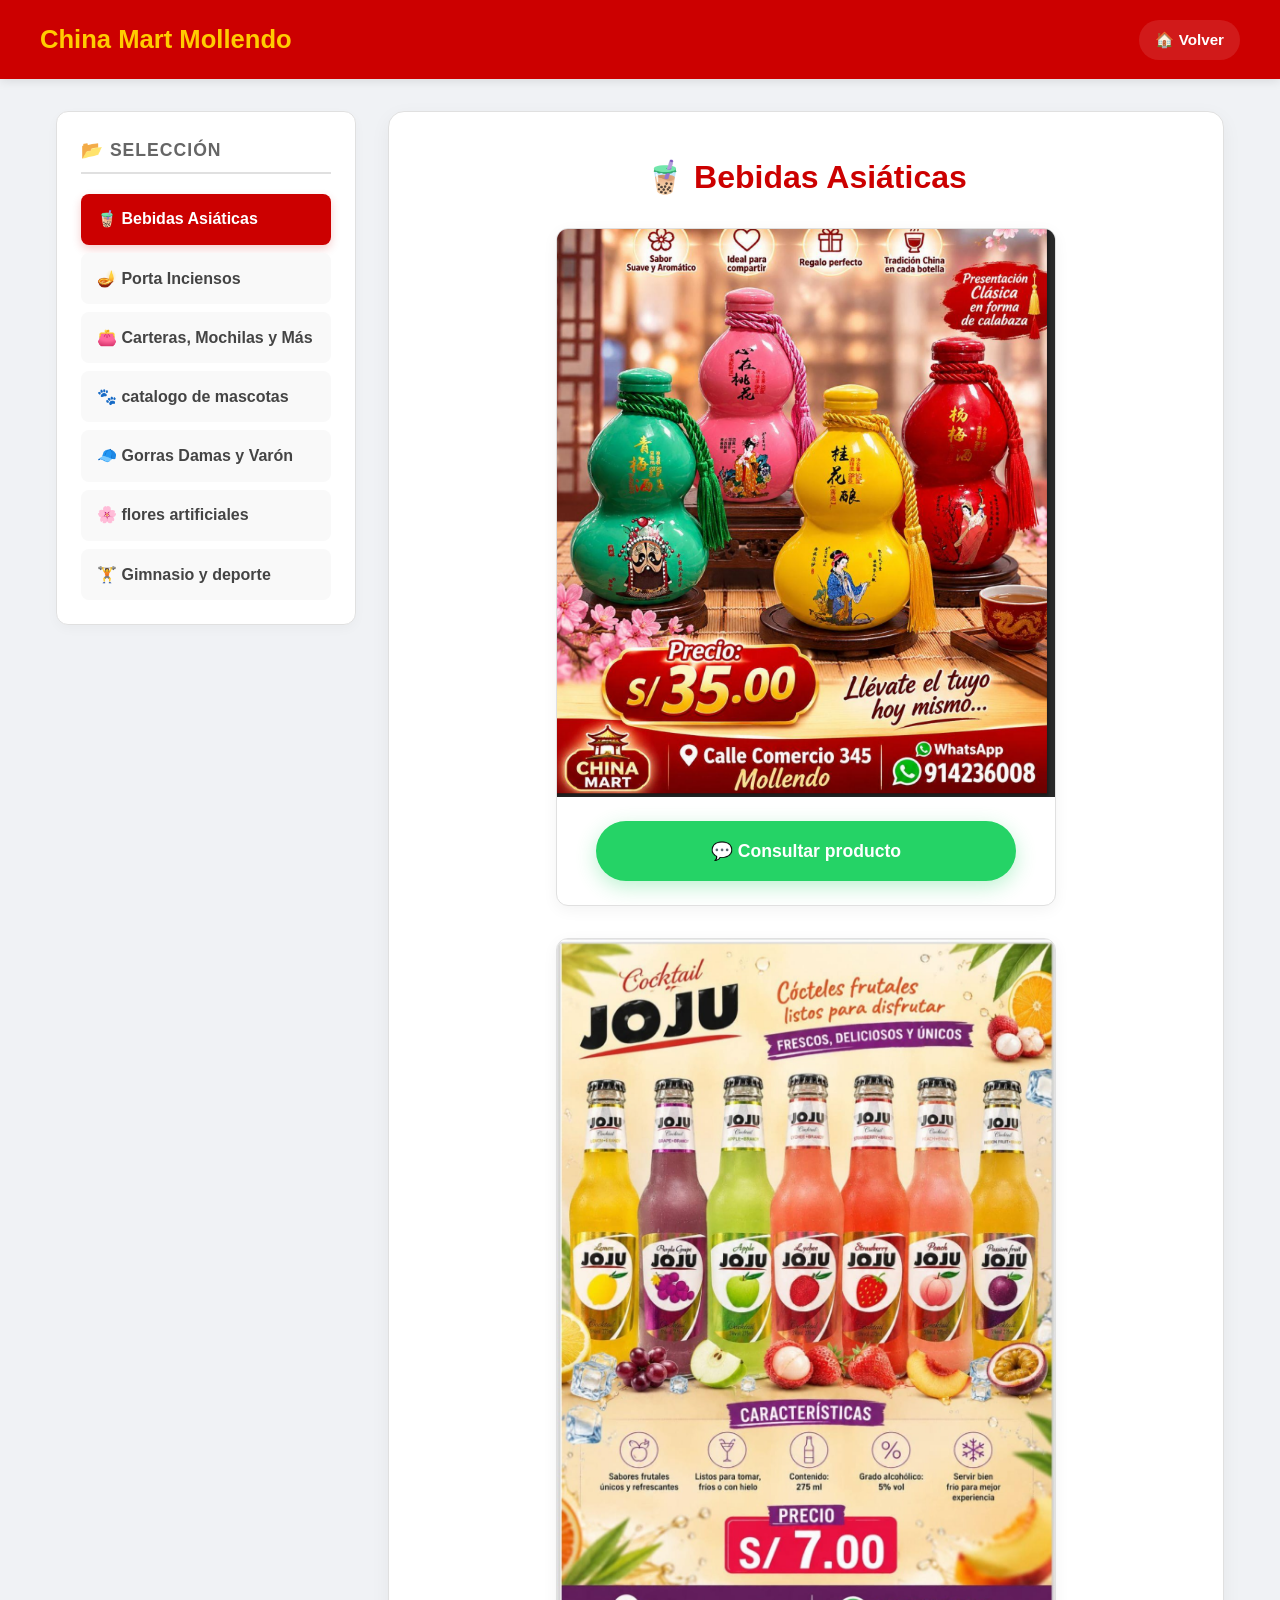
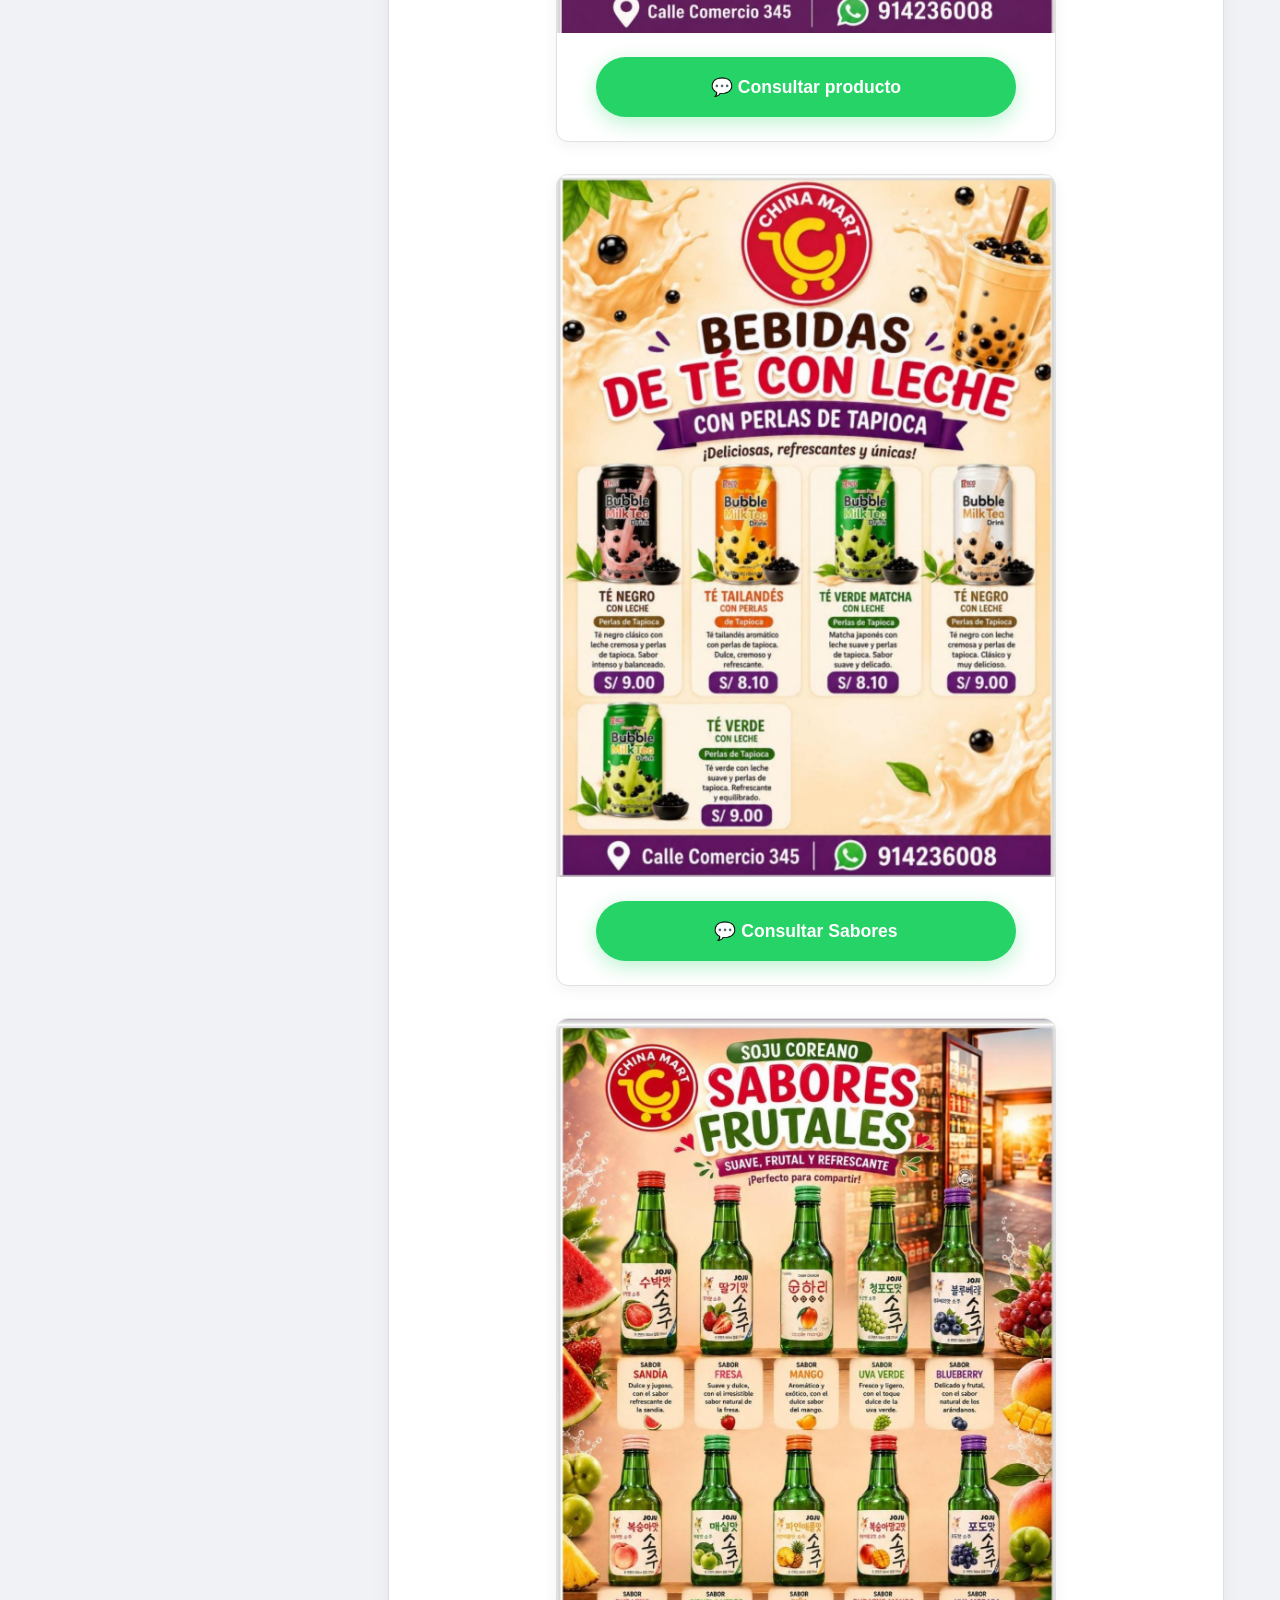
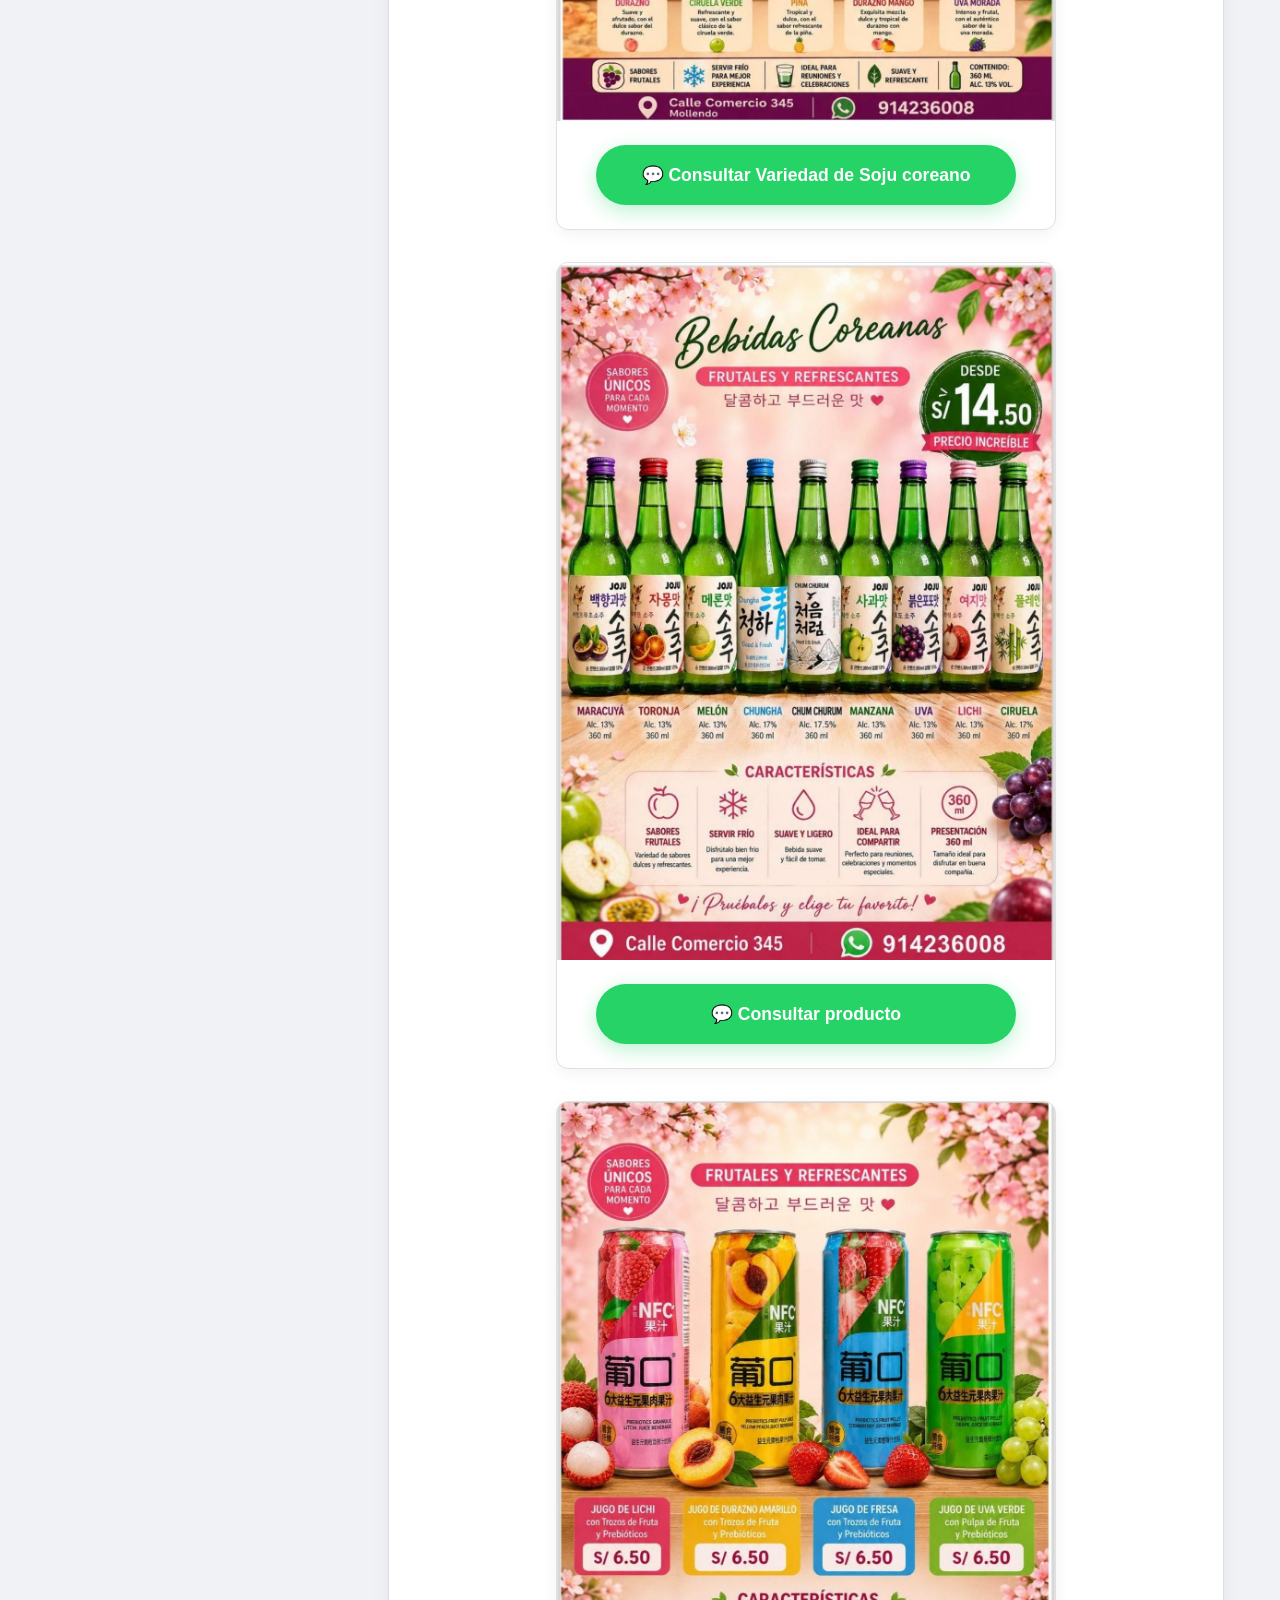
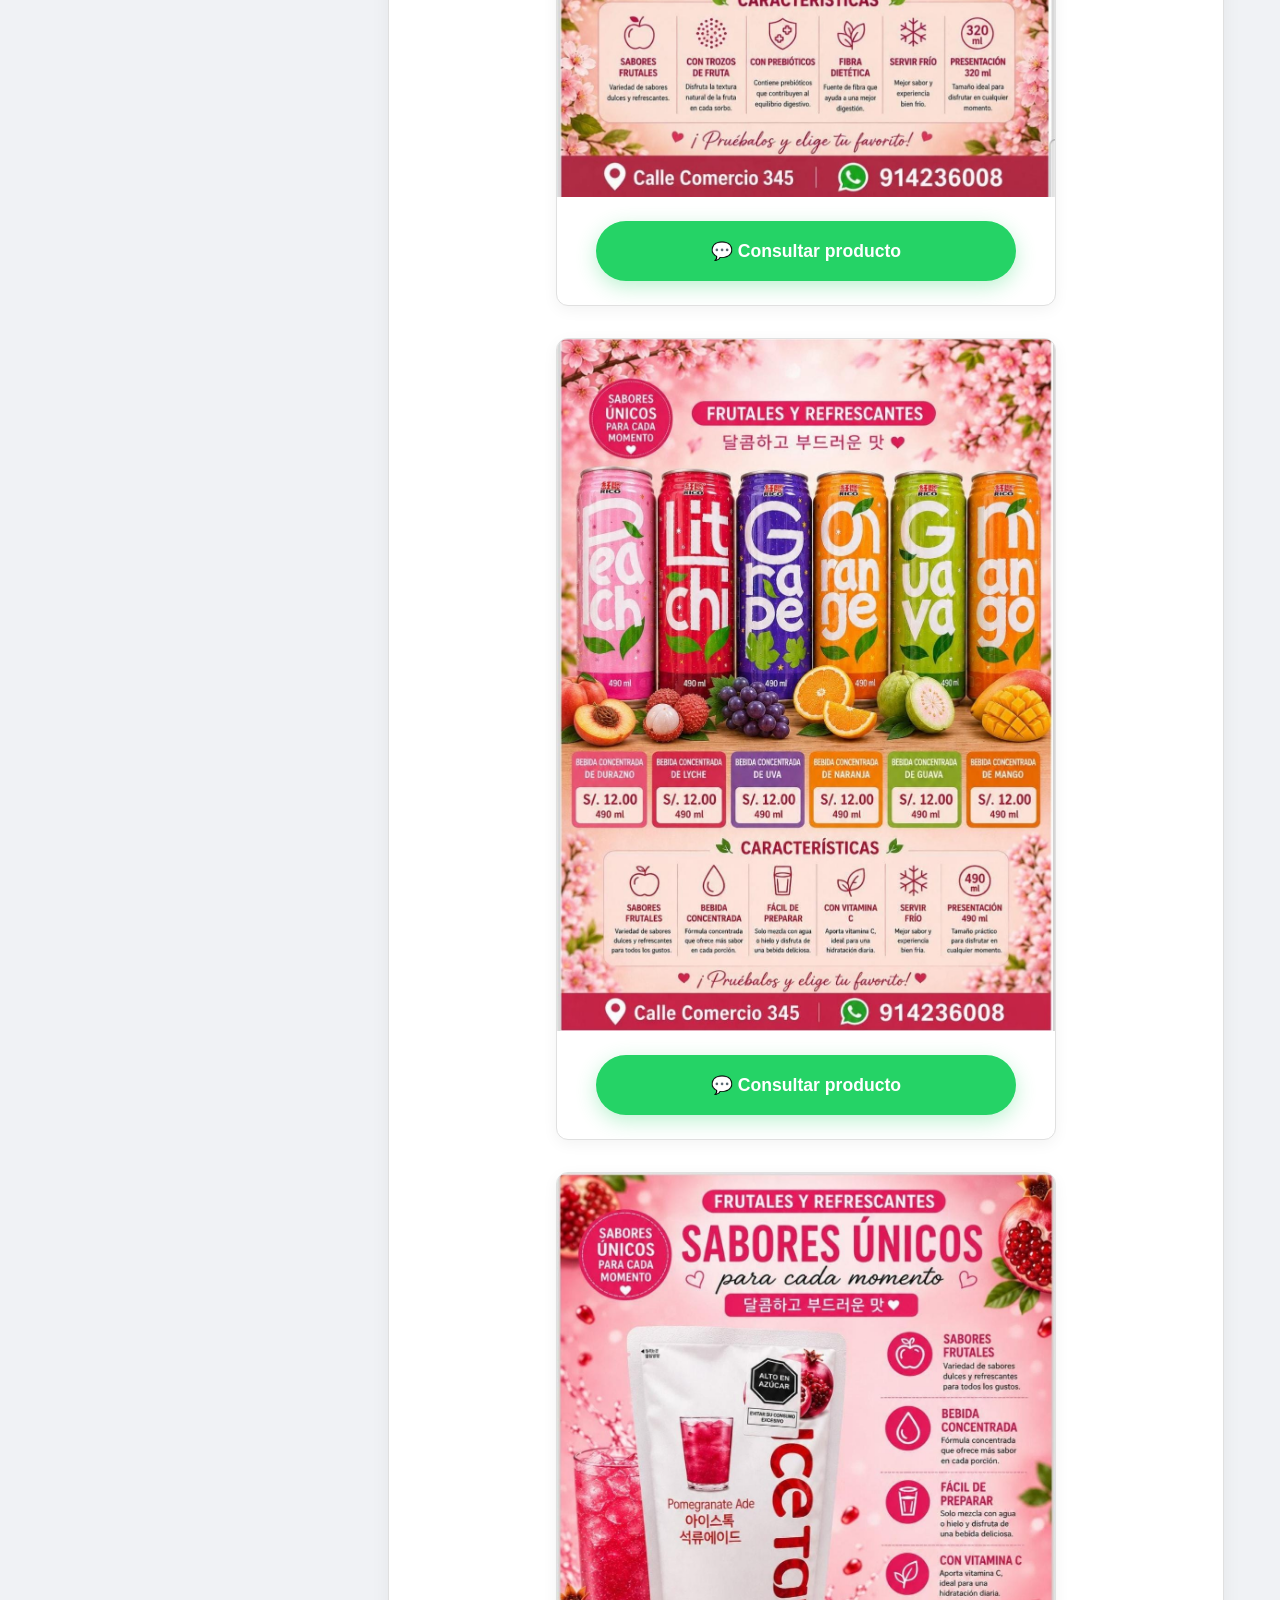
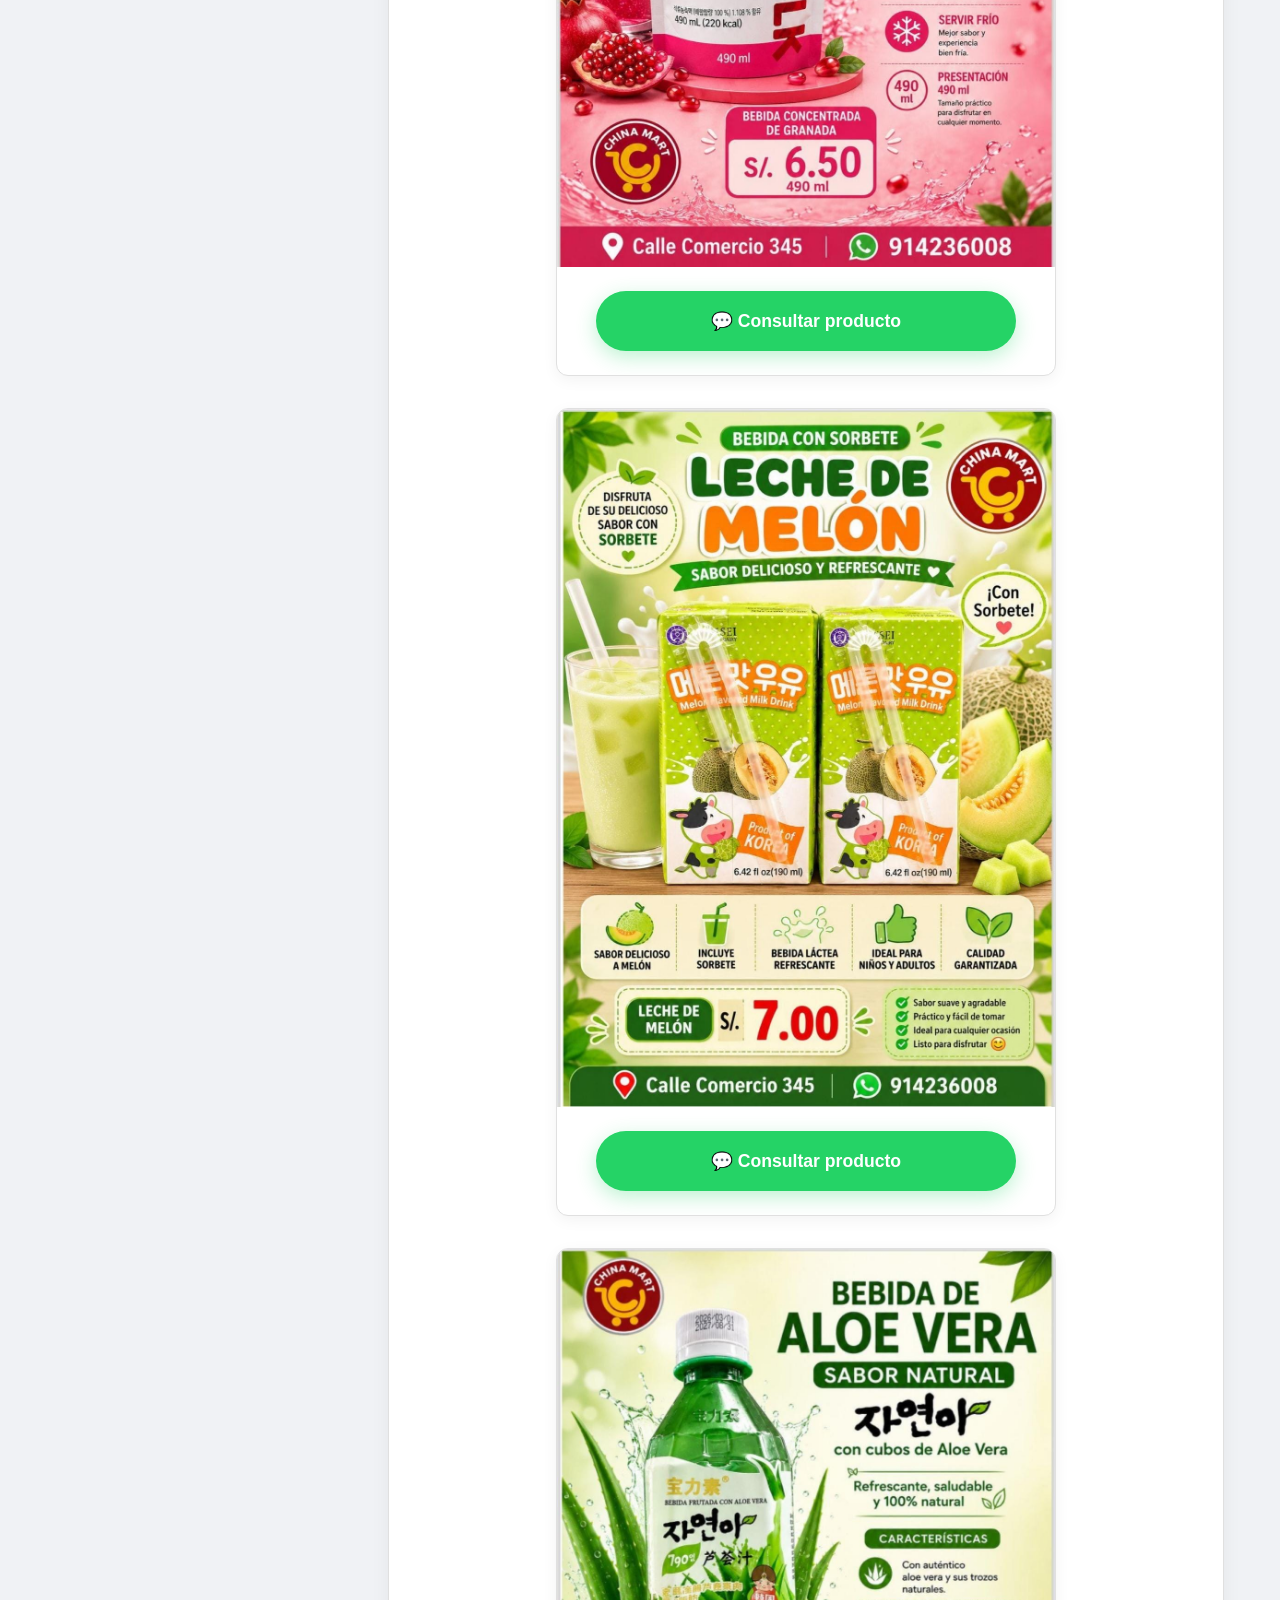
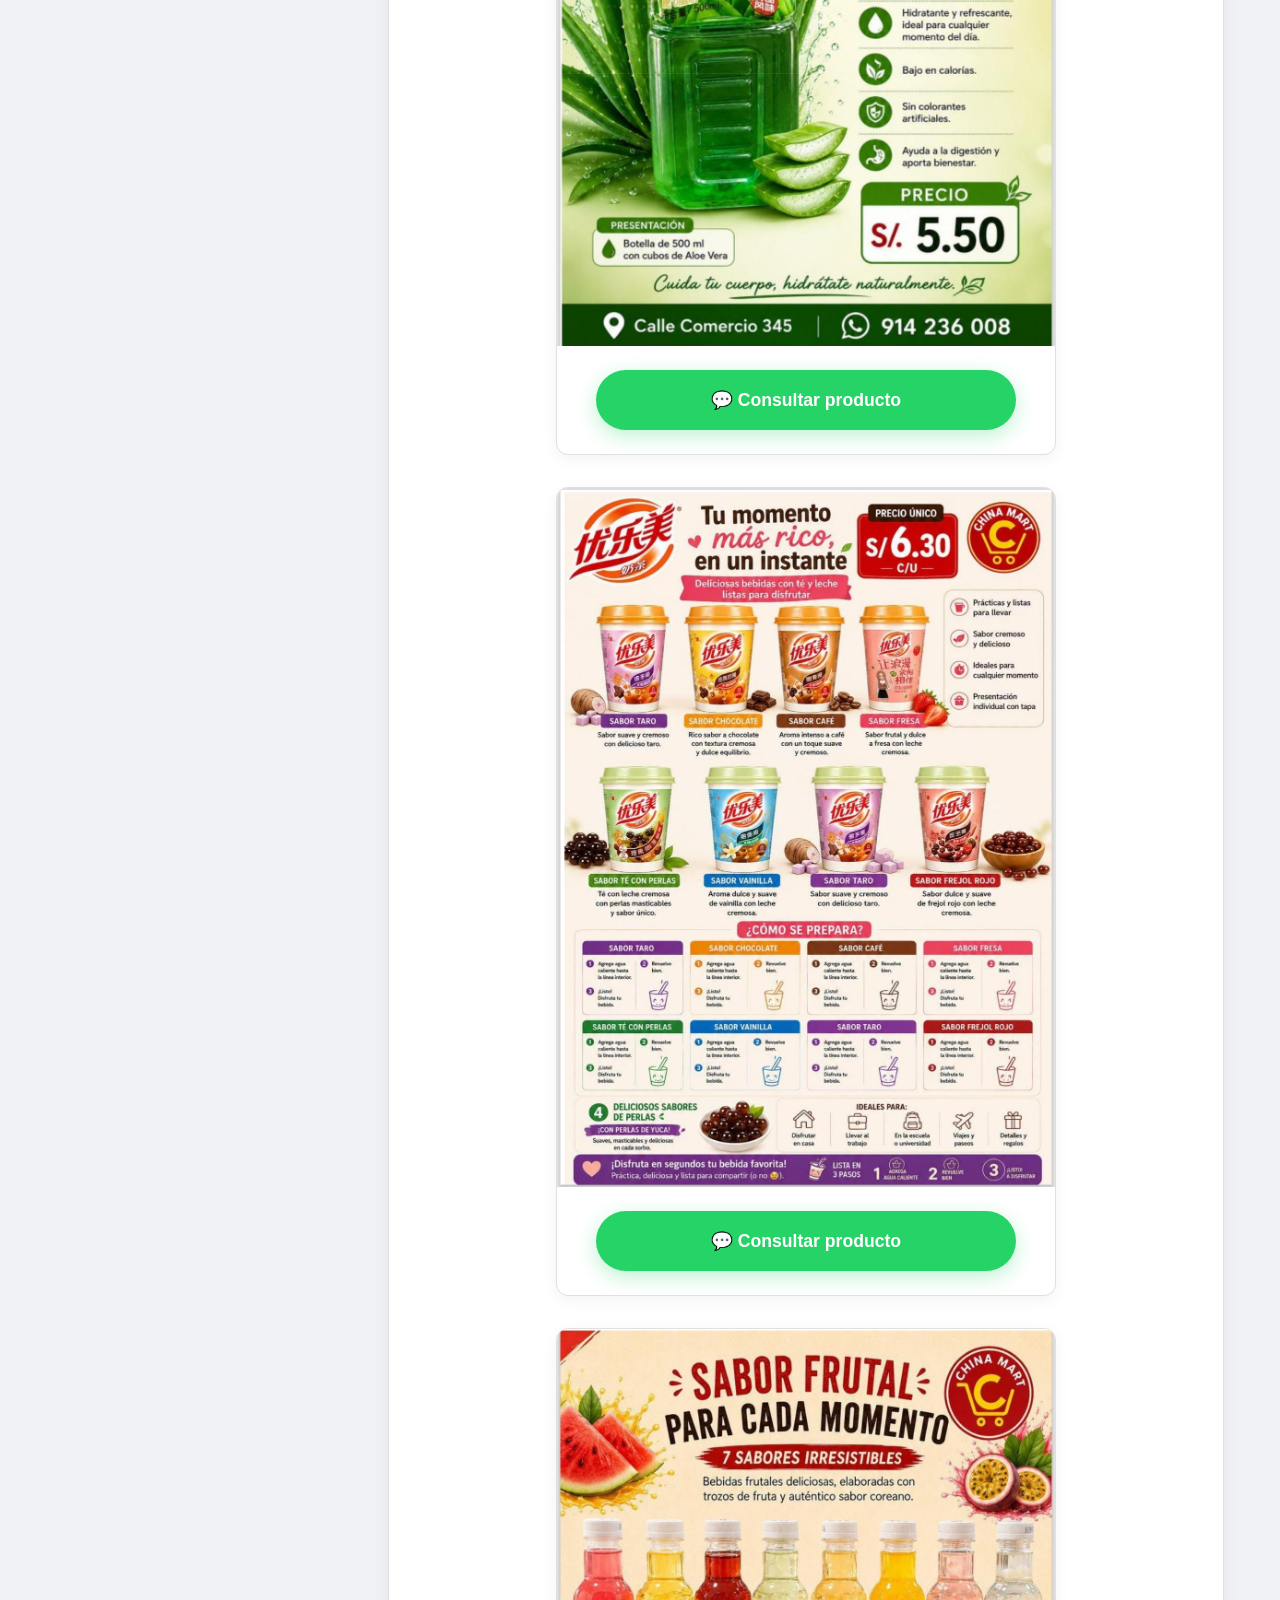
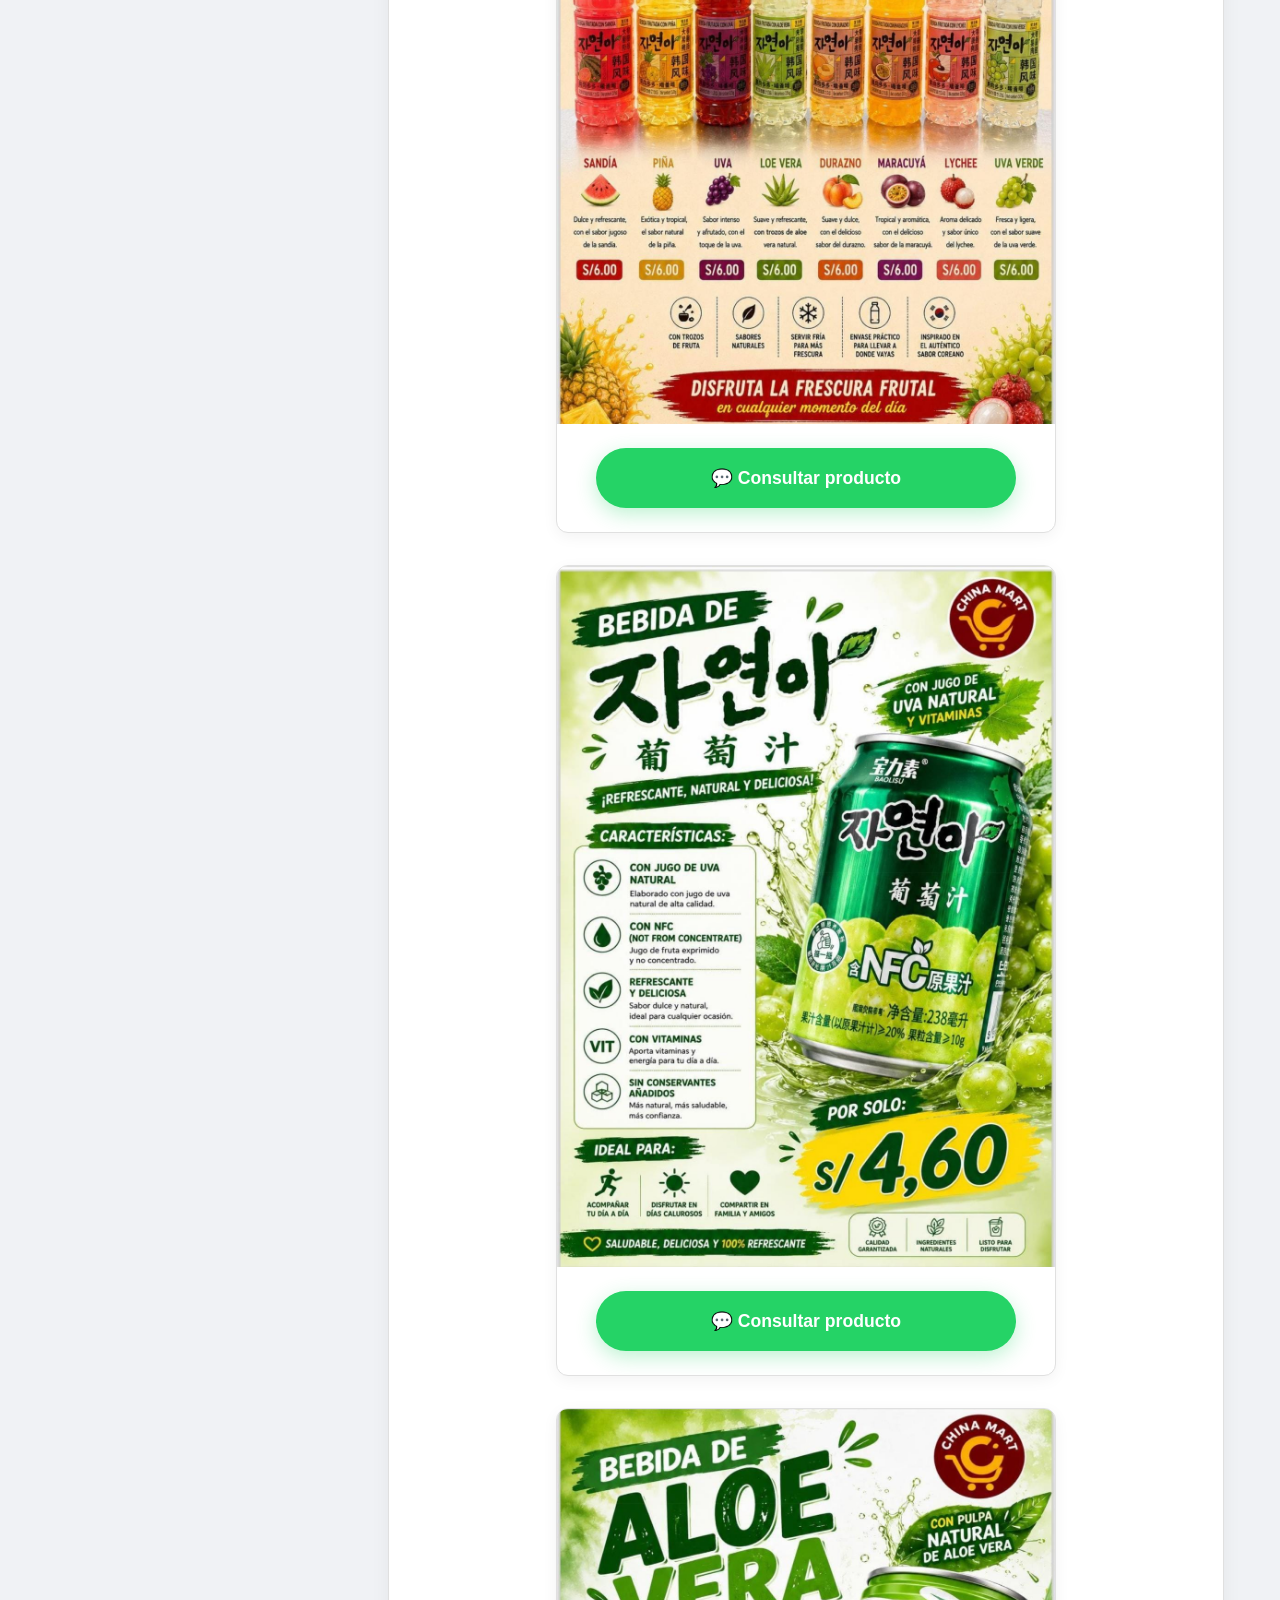
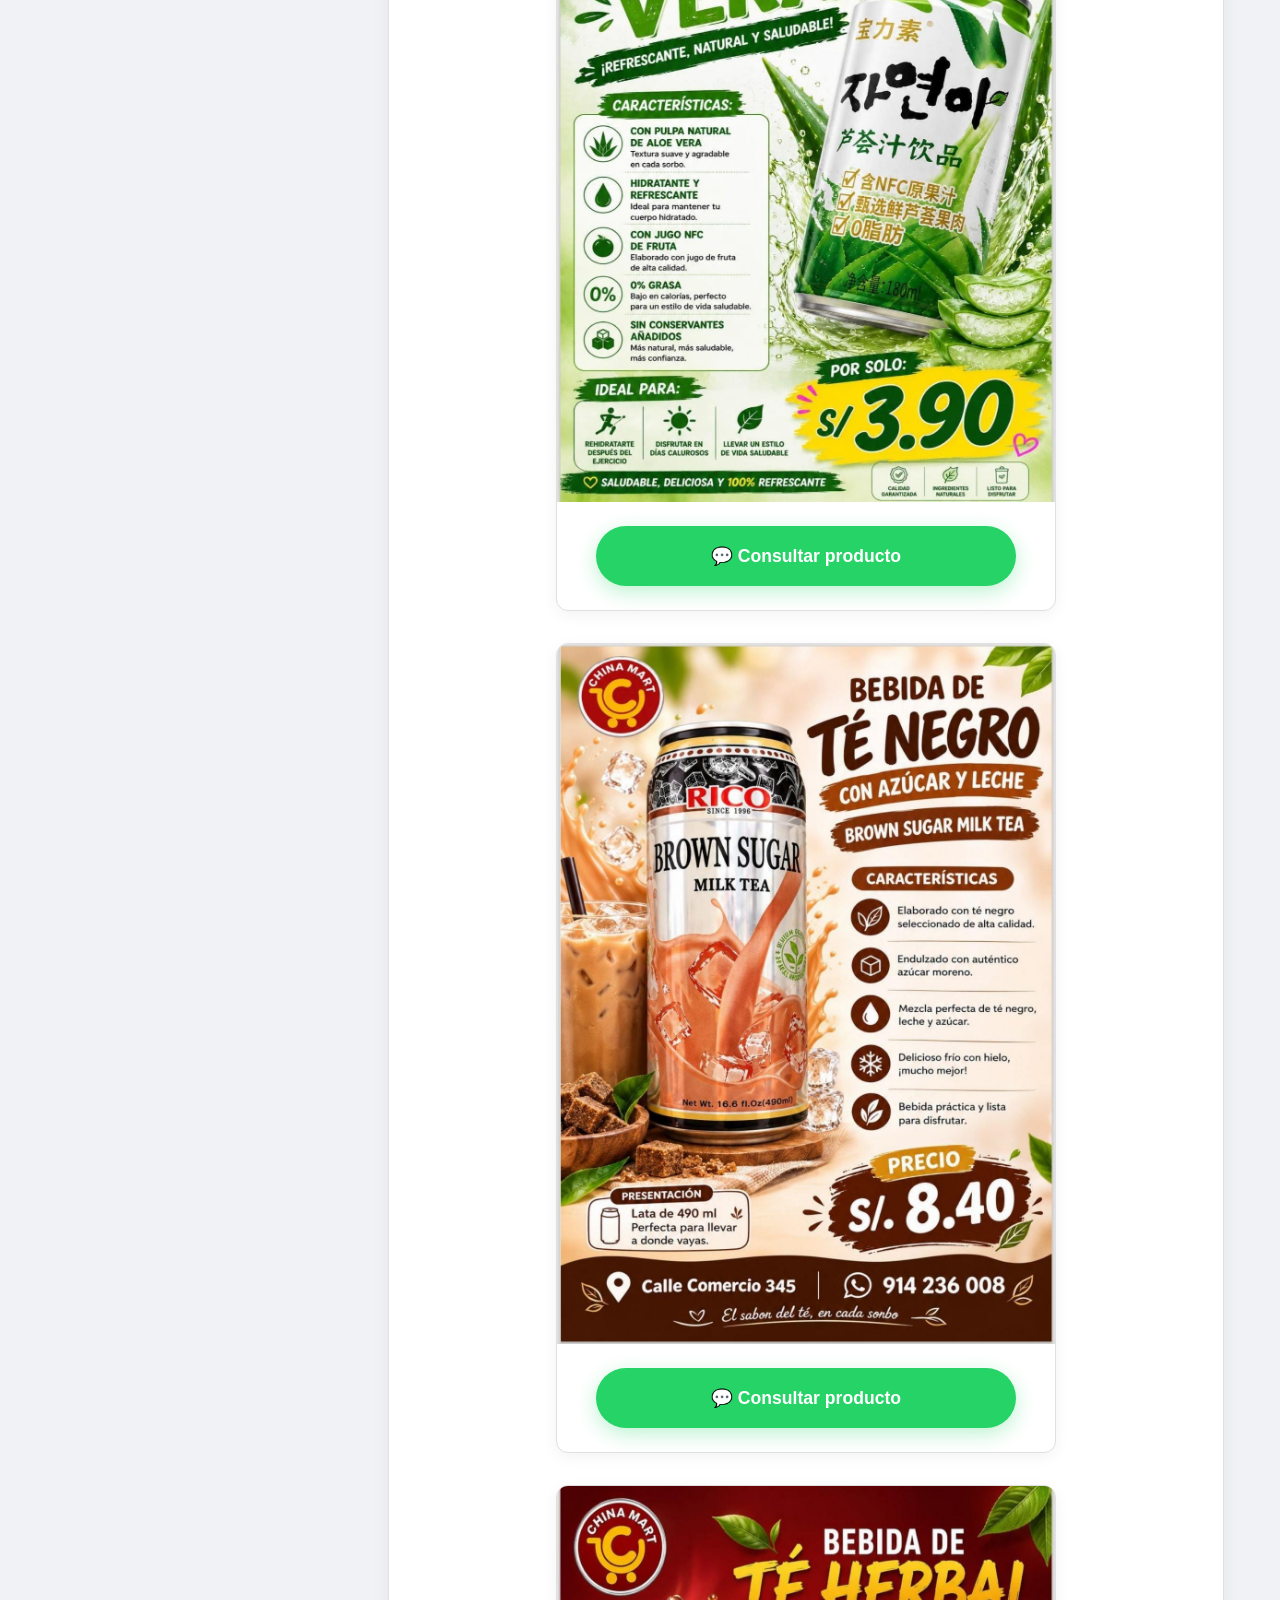
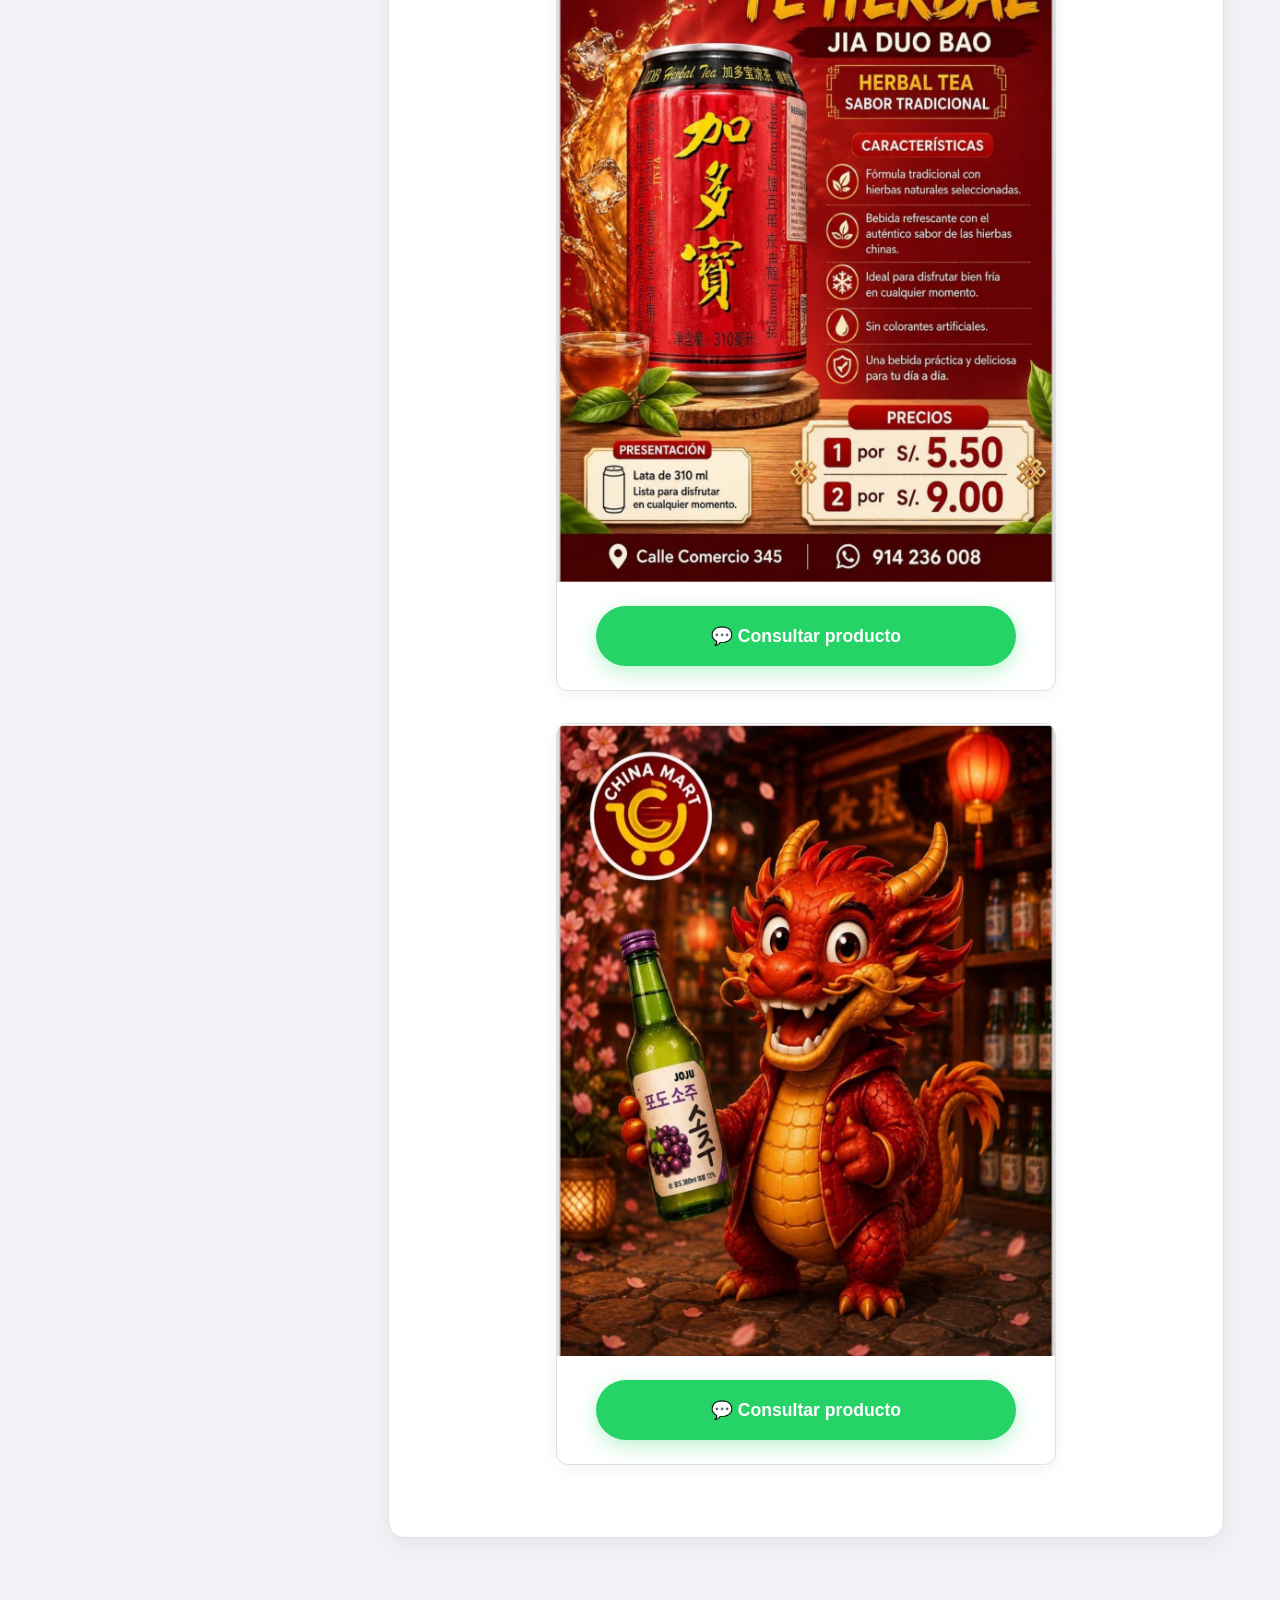
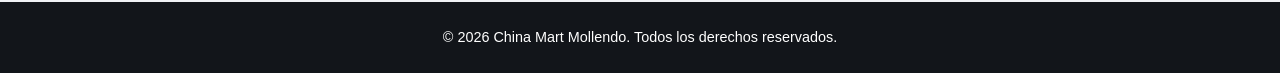
==== categorias.html @ f58cb332 "Refactor CSS styles and update header structure" ====
<!DOCTYPE html>
<html lang="es">
<head>
    <meta charset="UTF-8">
    <meta name="viewport" content="width=device-width, initial-scale=1.0">
    <title>China Mart Mollendo | Nuestros Catálogos</title>
    <link rel="icon" type="image/png" href="logo.png">
   <style>
       :root {
  --rojo-principal: #cc0000;
  --amarillo-acento: #ffcc00;
  --oscuro: #12151a; /* Tono oscuro profundo */
  --claro: #f9f9f9;
  --gris-borde: #e0e0e0;
  --gris-fondo: #f0f2f5;
}

        * {
            margin: 0;
            padding: 0;
            box-sizing: border-box;
            font-family: 'Segoe UI', Tahoma, Geneva, Verdana, sans-serif;
            scroll-behavior: smooth;
        }

        body {
            background-color: var(--gris-fondo);
            color: var(--oscuro);
            line-height: 1.6;
        }

        header {
            background-color: var(--rojo-principal);
            color: white;
            padding: 1.2rem 1rem;
            position: sticky;
            top: 0;
            z-index: 1000;
            box-shadow: 0 2px 10px rgba(0,0,0,0.1);
        }

        .nav-container {
            max-width: 1200px;
            margin: 0 auto;
            display: flex;
            justify-content: space-between;
            align-items: center;
        }

        .logo h1 {
            font-size: 1.6rem;
            color: var(--amarillo-acento);
            font-weight: bold;
        }

        .btn-volver {
            color: white;
            text-decoration: none;
            font-weight: bold;
            font-size: 0.95rem;
            background-color: rgba(255,255,255,0.1);
            padding: 0.5rem 1rem;
            border-radius: 20px;
            transition: background-color 0.2s;
        }

        .btn-volver:hover {
            background-color: rgba(255,255,255,0.2);
        }

        .layout-catalogo {
            max-width: 1200px;
            margin: 2rem auto;
            padding: 0 1rem;
            display: grid;
            grid-template-columns: 300px 1fr;
            gap: 2rem;
            align-items: start;
        }

        .sidebar-catalogos {
            background: white;
            padding: 1.5rem;
            border-radius: 12px;
            border: 1px solid var(--gris-borde);
            box-shadow: 0 4px 12px rgba(0,0,0,0.03);
            position: sticky;
            top: 90px;
        }

        .sidebar-catalogos h3 {
            font-size: 1.1rem;
            color: #666;
            text-transform: uppercase;
            letter-spacing: 1px;
            margin-bottom: 1.2rem;
            padding-bottom: 0.5rem;
            border-bottom: 2px solid var(--gris-borde);
        }

        .menu-catalogos {
            list-style: none;
            display: flex;
            flex-direction: column;
            gap: 0.5rem;
        }

        .catalog-item {
            display: flex;
            align-items: center;
            padding: 0.8rem 1rem;
            text-decoration: none;
            color: #444;
            font-weight: 600;
            border-radius: 8px;
            transition: all 0.2s ease;
            background-color: var(--claro);
            cursor: pointer;
        }

        .catalog-item.active {
            background-color: var(--rojo-principal);
            color: white;
            box-shadow: 0 4px 10px rgba(204,0,0,0.2);
        }

        .catalog-item:hover:not(.active) {
            background-color: #eee;
            color: var(--rojo-principal);
        }

        .content-catalogo {
            background: white;
            border-radius: 16px;
            padding: 2.5rem;
            box-shadow: 0 6px 20px rgba(0,0,0,0.05);
            border: 1px solid var(--gris-borde);
            text-align: center;
        }

        .section-title {
            font-size: 2rem;
            color: var(--rojo-principal);
            margin-bottom: 1.5rem;
            font-weight: bold;
        }

        .card-producto {
            width: 100%;
            max-width: 500px;
            margin: 0 auto 2rem auto;
            border: 1px solid var(--gris-borde);
            border-radius: 12px;
            overflow: hidden;
            box-shadow: 0 4px 15px rgba(0,0,0,0.05);
            background-color: white;
            padding-bottom: 1.5rem;
        }

        .card-producto img {
            width: 100%;
            display: block;
            margin-bottom: 1.5rem;
        }

        .btn-whatsapp {
            display: inline-flex;
            align-items: center;
            justify-content: center;
            background-color: #25d366;
            color: white;
            text-decoration: none;
            padding: 1rem 2rem;
            font-size: 1.1rem;
            font-weight: bold;
            border-radius: 50px;
            box-shadow: 0 6px 20px rgba(37, 211, 102, 0.3);
            transition: transform 0.2s, background-color 0.2s;
            width: 90%;
            max-width: 420px;
            margin: 0 auto;
        }

        .btn-whatsapp:hover {
            transform: scale(1.03);
            background-color: #20ba5a;
        }

        footer {
            background-color: var(--oscuro);
            color: white;
            text-align: center;
            padding: 1.5rem 1rem;
            font-size: 0.9rem;
            margin-top: 4rem;
        }

        .catalogo-section {
            display: none;
        }
        .catalogo-section.active {
            display: block;
        }

        @media (max-width: 850px) {
            .layout-catalogo {
                grid-template-columns: 1fr;
                margin: 1rem auto;
                gap: 1.5rem;
            }
            .sidebar-catalogos {
                position: relative;
                top: 0;
                padding: 1rem;
            }
            .menu-catalogos {
                flex-direction: row;
                overflow-x: auto;
                white-space: nowrap;
                padding-bottom: 0.5rem;
                gap: 0.5rem;
            }
            .catalog-item {
                padding: 0.6rem 1rem;
                font-size: 0.9rem;
            }
            .content-catalogo {
                padding: 1.5rem;
            }
            .section-title {
                font-size: 1.6rem;
            }
        }
    </style>
</head>
<body>

   <header>
        <div class="nav-container">
            <div class="logo">
                <h1>China Mart Mollendo</h1>
            </div>
            <a href="index.html" class="btn-volver">🏠 Volver</a>
        </div>
    </header>

    <div class="layout-catalogo">
        
        <!-- BARRA LATERAL -->
        <aside class="sidebar-catalogos">
            <h3>📂 Selección</h3>
            <ul class="menu-catalogos">
                <li><a href="#" class="catalog-item active" onclick="mostrarCatalogo(event, 'bebidas')">🧋 Bebidas Asiáticas</a></li>
                <li><a href="#" class="catalog-item" onclick="mostrarCatalogo(event, 'inciensos')">🪔 Porta Inciensos</a></li>
                <li><a href="#" class="catalog-item" onclick="mostrarCatalogo(event, 'bolsos')">👛 Carteras, Mochilas y Más</a></li>
                <li><a href="#" class="catalog-item" onclick="mostrarCatalogo(event, 'mascotas')">🐾 catalogo de mascotas</a></li>
                <li><a href="#" class="catalog-item" onclick="mostrarCatalogo(event, 'gorras')">🧢 Gorras Damas y Varón</a></li>
                <li><a href="#" class="catalog-item" onclick="mostrarCatalogo(event, 'flores')">🌸 flores artificiales</a></li>
                <li><a href="#" class="catalog-item" onclick="mostrarCatalogo(event, 'gimnasio y deportes')">🏋️ Gimnasio y deporte</a></li>
            </ul>
        </aside>

        <!-- PANEL PRINCIPAL -->
        <main class="content-catalogo">
            
            <!-- CATEGORÍA 1: BEBIDAS ASIÁTICAS -->
            <div id="bebidas" class="catalogo-section active">
                <h2 class="section-title">🧋 Bebidas Asiáticas</h2>
                
                <div class="card-producto">
                    <img src="bebidas_top.png" alt="Licor Tradicional Chino">
                    <a href="https://wa.me/51914236008?text=Hola,%20quisiera%20consultar%20por%20las%20Bebidas%20Asi%C3%A1ticas" target="_blank" class="btn-whatsapp">💬 Consultar producto</a>
                </div>

                <div class="card-producto">
                    <img src="bebidas_joju.png" alt="Cócteles Frutales JOJU">
                    <a href="https://wa.me/51914236008?text=Hola,%20quisiera%20consultar%20por%20C%C3%B3cteles%20JOJU" target="_blank" class="btn-whatsapp">💬 Consultar producto</a>
                </div>

                <div class="card-producto">
                    <img src="bebidas_milktea.png" alt="Bebidas de Té con Leche">
                    <a href="https://wa.me/51914236008?text=Hola,%20quisiera%20consultar%20por%20T%C3%A9%20con%20Leche" target="_blank" class="btn-whatsapp">💬 Consultar Sabores</a>
                </div>

                <div class="card-producto">
                    <img src="bebidas_soju.png" alt="Soju Coreano Sabores Frutales">
                    <a href="https://wa.me/51914236008?text=Hola,%20quisiera%20consultar%20por%20Soju%20Coreano" target="_blank" class="btn-whatsapp">💬 Consultar Variedad de Soju coreano</a>
                </div>

                <div class="card-producto">
                    <img src="bebidas_coreanas.png" alt="Bebidas Coreanas Selección">
                    <a href="https://wa.me/51914236008?text=Hola,%20quisiera%20consultar%20por%20Bebidas%20Coreanas" target="_blank" class="btn-whatsapp">💬 Consultar producto</a>
                </div>

                <div class="card-producto">
                    <img src="bebidas_nfc.png" alt="Jugos con Prebióticos NFC">
                    <a href="https://wa.me/51914236008?text=Hola,%20quisiera%20consultar%20por%20Jugos%20NFC" target="_blank" class="btn-whatsapp">💬 Consultar producto</a>
                </div>

                <div class="card-producto">
                    <img src="bebidas_rico.png" alt="Bebidas Concentradas Frutales Rico">
                    <a href="https://wa.me/51914236008?text=Hola,%20quisiera%20pedir%20las%20Bebidas%20Concentradas%20Rico%20de%20S/%2012.00" target="_blank" class="btn-whatsapp">💬 Consultar producto</a>
                </div>

                <div class="card-producto">
                    <img src="bebidas_icetalk_granada.png" alt="Bebida Concentrada de Granada Ice Talk">
                    <a href="https://wa.me/51914236008?text=Hola,%20quisiera%20consultar%20por%20Ice%20Talk%20Granada%20(S/%206.50)" target="_blank" class="btn-whatsapp">💬 Consultar producto</a>
                </div>

                <div class="card-producto">
                    <img src="bebidas_leche_melon.png" alt="Leche de Melón con Sorbete">
                    <a href="https://wa.me/51914236008?text=Hola,%20quisiera%20consultar%20por%20la%20Leche%20de%20Mel%C3%B3n%20(S/%207.00)" target="_blank" class="btn-whatsapp">💬 Consultar producto</a>
                </div>

                <div class="card-producto">
                    <img src="bebidas_aloe_vera.png" alt="Bebida de Aloe Vera Sabor Natural">
                    <a href="https://wa.me/51914236008?text=Hola,%20quisiera%20consultar%20por%20la%20Bebida%20de%20Aloe%20Vera%20(S/%205.50)" target="_blank" class="btn-whatsapp">💬 Consultar producto</a>
                </div>

                <div class="card-producto">
                    <img src="bebidas_te_con_leche.png" alt="Bebidas con Té y Leche">
                    <a href="https://wa.me/51914236008?text=Hola,%20quisiera%20consultar%20por%20las%20Bebidas%20de%20T%C3%A9%20con%20Leche%20(S/%206.30)" target="_blank" class="btn-whatsapp">💬 Consultar producto</a>
                </div>

                <div class="card-producto">
                    <img src="bebidas_frutales_coreanas.png" alt="Bebidas Frutales Coreanas">
                    <a href="https://wa.me/51914236008?text=Hola,%20quisiera%20consultar%20por%20las%20Bebidas%20Frutales%20Coreanas%20(S/%206.00)" target="_blank" class="btn-whatsapp">💬 Consultar producto</a>
                </div>

                <div class="card-producto">
                    <img src="bebidas_jugo_uva.png" alt="Bebida de Jugo de Uva Natural">
                    <a href="https://wa.me/51914236008?text=Hola,%20quisiera%20consultar%20por%20la%20Bebida%20de%20Jugo%20de%20Uva%20Natural%20(S/%204.60)" target="_blank" class="btn-whatsapp">💬 Consultar producto</a>
                </div>

                <div class="card-producto">
                    <img src="bebidas_aloe_vera_lata.png" alt="Bebida de Aloe Vera en Lata">
                    <a href="https://wa.me/51914236008?text=Hola,%20quisiera%20consultar%20por%20la%20Bebida%20de%20Aloe%20Vera%20en%20Lata%20(S/%203.90)" target="_blank" class="btn-whatsapp">💬 Consultar producto</a>
                </div>

                <div class="card-producto">
                    <img src="bebidas_brown_sugar_milk_tea.png" alt="Bebida Brown Sugar Milk Tea">
                    <a href="https://wa.me/51914236008?text=Hola,%20quisiera%20consultar%20por%20el%20Brown%20Sugar%20Milk%20Tea%20(S/%208.40)" target="_blank" class="btn-whatsapp">💬 Consultar producto</a>
                </div>

                <div class="card-producto">
                    <img src="bebidas_te_herbal_jia_duo_bao.png" alt="Té Herbal Jia Duo Bao">
                    <a href="https://wa.me/51914236008?text=Hola,%20quisiera%20consultar%20por%20el%20T%C3%A9%20Herbal%20Jia%20Duo%20Bao%20(1%20x%20S/%205.50%20o%202%20x%20S/%209.00)" target="_blank" class="btn-whatsapp">💬 Consultar producto</a>
                </div>

                <div class="card-producto">
                    <img src="bebidas_soju_uva.png" alt="Soju Coreano de Uva">
                    <a href="https://wa.me/51914236008?text=Hola,%20quisiera%20consultar%20por%20el%20Soju%20Coreano%20de%20Uva" target="_blank" class="btn-whatsapp">💬 Consultar producto</a>
                </div>
            </div>

            <!-- CATEGORÍA 2: INCIENSOS -->
            <div id="inciensos" class="catalogo-section">
                <h2 class="section-title">🪔 Porta Inciensos </h2>

                <div class="card-producto">
                    <img src="inciensos_catalogo_principal.png" alt="Catálogo Porta Inciensos">
                    <a href="https://wa.me/51914236008?text=Hola,%20quisiera%20consultar%20por%20el%20cat%C3%A1logo%20de%20Porta%20Inciensos%20y%20Variedades" target="_blank" class="btn-whatsapp">💬 Consultar producto</a>
                </div>

                <div class="card-producto">
                    <img src="inciensos_elefante_y_castillo.png" alt="Porta Incienso Elefante Buda y Árbol Castillo">
                    <a href="https://wa.me/51914236008?text=Hola,%20quisiera%20consultar%20por%20el%20Porta%20Incienso%20Elefante%20Buda%20(S/%209.00)%20o%20%C3%81rbol%20y%20Castillo%20(S/%2011.00)" target="_blank" class="btn-whatsapp">💬 Consultar por estos modelos</a>
                </div>

                <div class="card-producto">
                    <img src="inciensos_pecesitos_y_escalera.png" alt="Incienso Pecesitos e Incienso Escalera">
                    <a href="https://wa.me/51914236008?text=Hola,%20quisiera%20consultar%20por%20el%20Incienso%20Pecesitos%20(S/%209.00)%20o%20Incienso%20Escalera%20(S/%207.80)" target="_blank" class="btn-whatsapp">💬 Consultar por estos modelos</a>
                </div>

                <div class="card-producto">
                    <img src="inciensos_lago_y_cascada.png" alt="Incienso Lago e Incienso de Cascada">
                    <a href="https://wa.me/51914236008?text=Hola,%20quisiera%20consultar%20por%20el%20Incienso%20Lago%20(S/%209.00)%20o%20Incienso%20de%20Cascada%20(S/%2011.00)" target="_blank" class="btn-whatsapp">💬 Consultar por estos modelos</a>
                </div>

                <div class="card-producto">
                    <img src="inciensos_montanas_y_tortuguita.png" alt="Incienso con Montañas y Porta Incienso con Tortuguita">
                    <a href="https://wa.me/51914236008?text=Hola,%20quisiera%20consultar%20por%20el%20Incienso%20con%20Monta%C3%B1as%20(S/%209.00)%20o%20Porta%20Incienso%20con%20Tortuguita%20(S/%2011.60)" target="_blank" class="btn-whatsapp">💬 Consultar por estos modelos</a>
                </div>

                <div class="card-producto">
                    <img src="inciensos_montana_y_conos.png" alt="Porta Incienso Montaña Grande y Conos">
                    <a href="https://wa.me/51914236008?text=Hola,%20quisiera%20consultar%20por%20el%20Porta%20Incienso%20Monta%C3%B1a%20Grande%20(S/%209.00)%20o%20Porta%20Incienso%20Conos%20(S/%2013.00)" target="_blank" class="btn-whatsapp">💬 Consultar por estos modelos</a>
                </div>

                <div class="card-producto">
                    <img src="inciensos_caracol_y_cascada_lagos.png" alt="Incienso Caracol e Incienso Cascada de Lagos">
                    <a href="https://wa.me/51914236008?text=Hola,%20quisiera%20consultar%20por%20el%20Incienso%20Caracol%20(S/%2013.50)%20o%20Incienso%20Cascada%20de%20Lagos%20(S/%209.00)" target="_blank" class="btn-whatsapp">💬 Consultar por estos modelos</a>
                </div>

                <div class="card-producto">
                    <img src="inciensos_arbol_casa_y_circular.png" alt="Incienso Árbol y Casa y Porta Incienso Circular Pequeño">
                    <a href="https://wa.me/51914236008?text=Hola,%20quisiera%20consultar%20por%20el%20Incienso%20%C3%81rbol%20y%20Casa%20(S/%2010.60)%20o%20Porta%20Incienso%20Circular%20Peque%C3%B1o%20(S/%207.80)" target="_blank" class="btn-whatsapp">💬 Consultar por estos modelos</a>
                </div>

                <div class="card-producto">
                    <img src="inciensos_masalas.png" alt="Inciensos Masalas Exclusivas">
                    <a href="https://wa.me/51914236008?text=Hola,%20quisiera%20consultar%20por%20los%20Inciensos%20Masalas%20Exclusivas%20(S/%203.50)" target="_blank" class="btn-whatsapp">💬 Consultar por aromas disponibles</a>
                </div>

                <div class="card-producto">
                    <img src="inciensos_varillas_variedad.png" alt="Inciensos de Varillas Variedad">
                    <a href="https://wa.me/51914236008?text=Hola,%20quisiera%20consultar%20por%20las%20variedades%20de%20Inciensos%20en%20Varilla%20(S/%203.50)" target="_blank" class="btn-whatsapp">💬 Consultar por aromas disponibles</a>
                </div>

                <div class="card-producto">
                    <img src="inciensos_tulasi_goloka.png" alt="Inciensos Tulasi y Goloka en Conos con Porta Incienso">
                    <a href="https://wa.me/51914236008?text=Hola,%20quisiera%20consultar%20por%20los%20Inciensos%20Tulasi%20y%20Goloka%20en%20conos%20(S/%205.00)" target="_blank" class="btn-whatsapp">💬 Consultar por aromas disponibles</a>
                </div>

                <div class="card-producto">
                    <img src="inciensos_exclusivos_1_50.png" alt="Inciensos Exclusivos S/ 1.50">
                    <a href="https://wa.me/51914236008?text=Hola,%20quisiera%20consultar%20por%20los%20Inciensos%20Exclusivos%20(S/%201.50)" target="_blank" class="btn-whatsapp">💬 Consultar por aromas disponibles</a>
                </div>

                <div class="card-producto">
                    <img src="incienso_dragon_sandalo.png" alt="Incienso Tulasi Sándalo">
                    <a href="https://wa.me/51914236008?text=Hola,%20quisiera%20consultar%20por%20el%20Incienso%20Tulasi%20de%20S%C3%A1ndalo" target="_blank" class="btn-whatsapp">💬 Consultar por Incienso Sándalo</a>
                </div>
            </div>

            <!-- CATEGORÍA 3: CARTERAS, MOCHILAS Y MÁS (UNA POR UNA) -->
            <div id="bolsos" class="catalogo-section">
                <h2 class="section-title">👛 Carteras, Mochilas y Más</h2>
                
                <div class="card-producto">
                    <img src="bolsos_portada_principal.png" alt="Catálogo Carteras">
                    <a href="https://wa.me/51914236008?text=Hola,%20quisiera%20consultar%20por%20el%20cat%C3%A1logo%20de%20Carteras" target="_blank" class="btn-whatsapp">💬 Consultar producto</a>
                </div>
<div class="card-producto">
    <img src="cartera_asa_fruncida.png" alt="Cartera de Hombro Asa Fruncida">
    <a href="https://wa.me/51914236008?text=Hola,%20quisiera%20consultar%20por%20la%20Cartera%20de%20Hombro%20Asa%20Fruncida%20(S/%2063.00)" target="_blank" class="btn-whatsapp">
        💬 Consultar producto
    </a>
</div>
                <div class="card-producto">
    <img src="cartera_hombro_66.png" alt="Cartera de Hombro Texturizada">
    <a href="https://wa.me/51914236008?text=Hola,%20quisiera%20consultar%20por%20la%20Cartera%20de%20Hombro%20Texturizada%20(S/%2066.00)" target="_blank" class="btn-whatsapp">
        💬 Consultar producto
    </a>
</div>
                <div class="card-producto">
    <img src="cartera_negra_cadena_86.png" alt="Cartera Negra con Cadena Dorada">
    <a href="https://wa.me/51914236008?text=Hola,%20quisiera%20consultar%20por%20la%20Cartera%20Negra%20con%20Cadena%20(S/%2086.00)" target="_blank" class="btn-whatsapp">
        💬 Consultar producto
    </a>
</div>
                <div class="card-producto">
    <img src="cartera_pompom_68_40.png" alt="Cartera de Mano con Pompón y Pañuelo">
    <a href="https://wa.me/51914236008?text=Hola,%20quisiera%20consultar%20por%20la%20Cartera%20con%20Pomp%C3%B3n%20(S/%2068.40)" target="_blank" class="btn-whatsapp">
        💬 Consultar producto
    </a>
</div>
                <div class="card-producto">
    <img src="cartera_hombro_nudos_98.png" alt="Cartera de Hombro con Asas Anudadas">
    <a href="https://wa.me/51914236008?text=Hola,%20quisiera%20consultar%20por%20la%20Cartera%20de%20Hombro%20con%20Nudos%20(S/%2098.00)" target="_blank" class="btn-whatsapp">
        💬 Consultar producto
    </a>
</div>
                <div class="card-producto">
    <img src="cartera_tejida_panuelo_60.png" alt="Cartera Tote Tejida con Pañuelo Decorativo">
    <a href="https://wa.me/51914236008?text=Hola,%20quisiera%20consultar%20por%20la%20Cartera%20Tejida%20con%20Pa%C3%B1uelo%20(S/%2060.00)" target="_blank" class="btn-whatsapp">
        💬 Consultar producto
    </a>
</div>
                <div class="card-producto">
    <img src="cartera_tote_monedero_90.png" alt="Cartera Tote de Hombro con Monedero">
    <a href="https://wa.me/51914236008?text=Hola,%20quisiera%20consultar%20por%20la%20Cartera%20Tote%20con%20Monedero%20(S/%2090.00)" target="_blank" class="btn-whatsapp">
        💬 Consultar producto
    </a>
</div>
                <div class="card-producto">
    <img src="cartera_estructurada_panuelo_72.png" alt="Cartera Estructurada con Pañuelo Fashion Queen">
    <a href="https://wa.me/51914236008?text=Hola,%20quisiera%20consultar%20por%20la%20Cartera%20Estructurada%20con%20Pa%C3%B1uelo%20(S/%2072.00)" target="_blank" class="btn-whatsapp">
        💬 Consultar producto
    </a>
</div>
                <div class="card-producto">
    <img src="cartera_bicolor_correa_68_40.png" alt="Cartera Bicolor con Correa Frontal">
    <a href="https://wa.me/51914236008?text=Hola,%20quisiera%20consultar%20por%20la%20Cartera%20Bicolor%20con%20Correa%20Frontal%20(S/%2068.40)" target="_blank" class="btn-whatsapp">
        💬 Consultar producto
    </a>
</div>
                <div class="card-producto">
    <img src="cartera_llavero_estrella_73_80.png" alt="Cartera Structured con Llavero de Estrella">
    <a href="https://wa.me/51914236008?text=Hola,%20quisiera%20consultar%20por%20la%20Cartera%20con%20Llavero%20de%20Estrella%20(S/%2073.80)" target="_blank" class="btn-whatsapp">
        💬 Consultar producto
    </a>
</div>
                <div class="card-producto">
    <img src="cartera_asa_metalica_colgante_73_80.png" alt="Cartera con Asa Metálica y Colgante de Cuentas">
    <a href="https://wa.me/51914236008?text=Hola,%20quisiera%20consultar%20por%20la%20Cartera%20con%20Asa%20Met%C3%A1lica%20y%20Colgante%20(S/%2073.80)" target="_blank" class="btn-whatsapp">
        💬 Consultar producto
    </a>
</div>
                <div class="card-producto">
    <img src="cartera_texturizada_estrella_82.png" alt="Cartera Texturizada con Llavero de Estrella">
    <a href="https://wa.me/51914236008?text=Hola,%20quisiera%20consultar%20por%20la%20Cartera%20Texturizada%20con%20Llavero%20de%20Estrella%20(S/%2082.00)" target="_blank" class="btn-whatsapp">
        💬 Consultar producto
    </a>
</div>
                <div class="card-producto">
    <img src="cartera_lazo_perla_70_20.png" alt="Cartera Structured con Lazo y Colgante de Perla">
    <a href="https://wa.me/51914236008?text=Hola,%20quisiera%20consultar%20por%20la%20Cartera%20con%20Lazo%20y%20Perla%20(S/%2070.20)" target="_blank" class="btn-whatsapp">
        💬 Consultar producto
    </a>
</div>
                <div class="card-producto">
    <img src="cartera_solapa_correas_73_80.png" alt="Cartera con Solapa y Hebillas Decorativas">
    <a href="https://wa.me/51914236008?text=Hola,%20quisiera%20consultar%20por%20la%20Cartera%20con%20Solapa%20y%20Hebillas%20(S/%2073.80)" target="_blank" class="btn-whatsapp">
        💬 Consultar producto
    </a>
</div>
                <div class="card-producto">
    <img src="cartera_colgante_flor_73_80.png" alt="Cartera Structured con Colgante de Flor">
    <a href="https://wa.me/51914236008?text=Hola,%20quisiera%20consultar%20por%20la%20Cartera%20con%20Colgante%20de%20Flor%20(S/%2073.80)" target="_blank" class="btn-whatsapp">
        💬 Consultar producto
    </a>
</div>
                <div class="card-producto">
    <img src="cartera_bolsillo_frontal_61_20.png" alt="Cartera de Hombro con Bolsillo Frontal">
    <a href="https://wa.me/51914236008?text=Hola,%20quisiera%20consultar%20por%20la%20Cartera%20de%20Hombro%20con%20Bolsillo%20Frontal%20(S/%2061.20)" target="_blank" class="btn-whatsapp">
        💬 Consultar producto
    </a>
</div>
                <div class="card-producto">
    <img src="cartera_solapa_monedero_redondo_50_40.png" alt="Cartera con Solapa y Monedero Redondo Colgante">
    <a href="https://wa.me/51914236008?text=Hola,%20quisiera%20consultar%20por%20la%20Cartera%20con%20Solapa%20y%20Monedero%20Redondo%20(S/%2050.40)" target="_blank" class="btn-whatsapp">
        💬 Consultar producto
    </a>
</div>
                <div class="card-producto">
    <img src="canguro_deportivo_34.png" alt="Canguro Deportivo Multibolsillos">
    <a href="https://wa.me/51914236008?text=Hola,%20quisiera%20consultar%20por%20el%20Canguro%20Deportivo%20(S/%2034.00)" target="_blank" class="btn-whatsapp">
        💬 Consultar producto
    </a>
</div>
                <div class="card-producto">
    <img src="bolso_viaje_bobo_75.png" alt="Bolso de Viaje Espacioso BOBO">
    <a href="https://wa.me/51914236008?text=Hola,%20quisiera%20consultar%20por%20el%20Bolso%20de%20Viaje%20BOBO%20(S/%2075.00)" target="_blank" class="btn-whatsapp">
        💬 Consultar producto
    </a>
</div>
                <div class="card-producto">
    <img src="lonchera_termica_bicolor_39_60.png" alt="Lonchera Térmica Bicolor Wellness">
    <a href="https://wa.me/51914236008?text=Hola,%20quisiera%20consultar%20por%20la%20Lonchera%20T%C3%A9rmica%20Bicolor%20(S/%2039.60)" target="_blank" class="btn-whatsapp">
        💬 Consultar producto
    </a>
</div>
                <div class="card-producto">
    <img src="lonchera_termica_bolsillo_39_60.png" alt="Lonchera Térmica Unicolor con Bolsillo Frontal">
    <a href="https://wa.me/51914236008?text=Hola,%20quisiera%20consultar%20por%20la%20Lonchera%20T%C3%A9rmica%20Unicolor%20(S/%2039.60)" target="_blank" class="btn-whatsapp">
        💬 Consultar producto
    </a>
</div>
                <div class="card-producto">
    <img src="canguro_negro_tactico_37_80.png" alt="Canguro Cruzado Táctico Negro Multibolsillos">
    <a href="https://wa.me/51914236008?text=Hola,%20quisiera%20consultar%20por%20el%20Canguro%20T%C3%A1ctico%20Negro%20(S/%2037.80)" target="_blank" class="btn-whatsapp">
        💬 Consultar producto
    </a>
</div>
                <div class="card-producto">
    <img src="morral_compacto_megatech_21.png" alt="Morral Compacto Unisex MEGATECH">
    <a href="https://wa.me/51914236008?text=Hola,%20quisiera%20consultar%20por%20el%20Morral%20Compacto%20MEGATECH%20(S/%2021.00)" target="_blank" class="btn-whatsapp">
        💬 Consultar producto
    </a>
</div>
                <div class="card-producto">
    <img src="mochila_antirrobo_zippers_82.png" alt="Mochila Antirrobo Urbana con Cierres Laterales">
    <a href="https://wa.me/51914236008?text=Hola,%20quisiera%20consultar%20por%20la%20Mochila%20Antirrobo%20Urbana%20(S/%2082.00)" target="_blank" class="btn-whatsapp">
        💬 Consultar producto
    </a>
</div>
                <div class="card-producto">
    <img src="mochila_escolar_fashionbag_55_80.png" alt="Mochila Escolar Fashionbag con Llavero Miao">
    <a href="https://wa.me/51914236008?text=Hola,%20quisiera%20consultar%20por%20la%20Mochila%20Fashionbag%20(S/%2055.80)" target="_blank" class="btn-whatsapp">
        💬 Consultar producto
    </a>
</div>
                <div class="card-producto">
    <img src="mochila_escolar_start_63.png" alt="Mochila Escolar Juvenil Start">
    <a href="https://wa.me/51914236008?text=Hola,%20quisiera%20consultar%20por%20la%20Mochila%20Escolar%20Start%20(S/%2063.00)" target="_blank" class="btn-whatsapp">
        💬 Consultar producto
    </a>
</div>
                <div class="card-producto">
    <img src="mochila_sweet_bakery_cartuchera_63.png" alt="Mochila Escolar Sweet Bakery con Cartuchera Colgante">
    <a href="https://wa.me/51914236008?text=Hola,%20quisiera%20consultar%20por%20la%20Mochila%20Sweet%20Bakery%20(S/%2063.00)" target="_blank" class="btn-whatsapp">
        💬 Consultar producto
    </a>
</div>
                <div class="card-producto">
    <img src="mochila_oso_peluche_jialejiemei_60.png" alt="Mochila Escolar JIALEJIEMEI con Peluche de Oso">
    <a href="https://wa.me/51914236008?text=Hola,%20quisiera%20consultar%20por%20la%20Mochila%20con%20Peluche%20de%20Oso%20(S/%2060.00)" target="_blank" class="btn-whatsapp">
        💬 Consultar producto
    </a>
</div>
                <div class="card-producto">
    <img src="set_mochila_panal_lonchera_64_80.png" alt="Set de Mochila Texturizada con Lonchera y Cartuchera">
    <a href="https://wa.me/51914236008?text=Hola,%20quisiera%20consultar%20por%20el%20Set%20de%20Mochila%20con%20Lonchera%20y%20Cartuchera%20(S/%2064.80)" target="_blank" class="btn-whatsapp">
        💬 Consultar producto
    </a>
</div>
                <div class="card-producto">
    <img src="mochila_capibara_accesorios_80_80.png" alt="Mochila Escolar Capibara con Llavero y Tarjetero Transparent">
    <a href="https://wa.me/51914236008?text=Hola,%20quisiera%20consultar%20por%20la%20Mochila%20de%20Capibara%20(S/%2080.80)" target="_blank" class="btn-whatsapp">
        💬 Consultar producto
    </a>
</div>
                <div class="card-producto">
    <img src="cartera_morral_solapa_correa_85.png" alt="Cartera Morral con Solapa y Correa Labrada">
    <a href="https://wa.me/51914236008?text=Hola,%20quisiera%20consultar%20por%20la%20Cartera%20Morral%20con%20Solapa%20(S/%2085.00)" target="_blank" class="btn-whatsapp">
        💬 Consultar producto
    </a>
</div>
                <div class="card-producto">
    <img src="cartera_hobo_panuelo_monedero_85.png" alt="Cartera de Hombro Elegante con Pañuelo y Monedero Extraíble">
    <a href="https://wa.me/51914236008?text=Hola,%20quisiera%20consultar%20por%20la%20Cartera%20con%20Pa%C3%B1uelo%20y%20Monedero%20(S/%2085.00)" target="_blank" class="btn-whatsapp">
        💬 Consultar producto
    </a>
</div>
                <div class="card-producto">
    <img src="bolso_tote_loneta_estampado_8.png" alt="Bolso Tote Bag de Loneta Estampado">
    <a href="https://wa.me/51914236008?text=Hola,%20quisiera%20consultar%20por%20el%20Bolso%20Tote%20Bag%20de%20Loneta%20(S/%208.00)" target="_blank" class="btn-whatsapp">
        💬 Consultar producto
    </a>
</div>
                <div class="card-producto">
    <img src="bolso_tote_canvas_disenos_9.png" alt="Bolso Tote Bag de Tela Canvas con Diseños Variados">
    <a href="https://wa.me/51914236008?text=Hola,%20quisiera%20consultar%20por%20el%20Bolso%20Tote%20Bag%20de%20Canvas%20(S/%209.00)" target="_blank" class="btn-whatsapp">
        💬 Consultar producto
    </a>
</div>
                <div class="card-producto">
    <img src="mascota_dragon_china_mart.png" alt="Mascota Dragón China Mart Mollendo">
    <a href="https://wa.me/51914236008?text=Hola,%20quisiera%20mas%20informacion%20sobre%20China%20Mart" target="_blank" class="btn-whatsapp">
        💬 Consultar producto
    </a>
</div>
            </div>

            <!-- CATEGORÍA 4: MASCOTAS -->
            <div id="mascotas" class="catalogo-section">
                <h2 class="section-title">🐾 catalogos de mascotas.</h2>

                <div class="card-producto">
    <img src="portada_catalogo_mascotas.png" alt="Catálogo de Mascotas China Mart - Ropa, Pañales y Recoger Popo">
    <a href="https://wa.me/51914236008?text=Hola,%20quisiera%20consultar%20por%20los%20productos%20del%20Cat%C3%A1logo%20de%20Mascotas" target="_blank" class="btn-whatsapp">
        💬 Consultar producto
    </a>
</div>
                <div class="card-producto">
    <img src="ropa_para_mascotas_talla_universal_7.png" alt="Ropa para Mascotas Talla Universal">
    <a href="https://wa.me/51914236008?text=Hola,%20quisiera%20consultar%20por%20la%20Ropa%20para%20Mascotas%20Talla%20Universal%20(S/%207.00)" target="_blank" class="btn-whatsapp">
        💬 Consultar producto
    </a>
</div>
                <div class="card-producto">
    <img src="ropa_mascotas_vaca_y_friends_16_18.png" alt="Ropa para Mascotas Diseños Vaca y Friends">
    <a href="https://wa.me/51914236008?text=Hola,%20quisiera%20consultar%20por%20la%20Ropa%20para%20Mascotas%20(S/%2016.00%20-%20S/%2018.00)" target="_blank" class="btn-whatsapp">
        💬 Consultar producto
    </a>
</div>
                <div class="card-producto">
    <img src="ropa_mascotas_happy_perrito_18.png" alt="Ropa para Mascotas Diseños Happy y Perrito con Faldita">
    <a href="https://wa.me/51914236008?text=Hola,%20quisiera%20consultar%20por%20la%20Ropa%20para%20Mascotas%20(S/%2018.00)" target="_blank" class="btn-whatsapp">
        💬 Consultar producto
    </a>
</div>
                <div class="card-producto">
    <img src="ropa_mascotas_dinosaurio_y_alas_24_26.png" alt="Ropa para Mascotas Capucha Dinosaurio y Vestido con Alas">
    <a href="https://wa.me/51914236008?text=Hola,%20quisiera%20consultar%20por%20la%20Ropa%20para%20Mascotas%20(S/%2024.00%20-%20S/%2026.00)" target="_blank" class="btn-whatsapp">
        💬 Consultar producto
    </a>
</div>
                <div class="card-producto">
    <img src="ropa_mascotas_chaleco_bicolor_16.png" alt="Ropa para Mascotas Chaleco Bicolor Talla S-XXL">
    <a href="https://wa.me/51914236008?text=Hola,%20quisiera%20consultar%20por%20la%20Ropa%20para%20Mascotas%20Chaleco%20Bicolor%20(S/%2016.00)" target="_blank" class="btn-whatsapp">
        💬 Consultar producto
    </a>
</div>
                <div class="card-producto">
    <img src="ropa_mascotas_chaleco_peluche_arnes_16.png" alt="Ropa para Mascotas Chaleco de Peluche con Anillo para Correa Talla S-XXL">
    <a href="https://wa.me/51914236008?text=Hola,%20quisiera%20consultar%20por%20la%20Ropa%20para%20Mascotas%20Chaleco%20de%20Peluche%20(S/%2016.00)" target="_blank" class="btn-whatsapp">
        💬 Consultar producto
    </a>
</div>
                <div class="card-producto">
    <img src="ropa_mascotas_mameluco_y_chaleco_11_50_19.png" alt="Ropa para Mascotas Mameluco Acolchado y Chaleco Polar">
    <a href="https://wa.me/51914236008?text=Hola,%20quisiera%20consultar%20por%20la%20Ropa%20para%20Mascotas%20(S/%2011.50%20-%20S/%2019.00)" target="_blank" class="btn-whatsapp">
        💬 Consultar producto
    </a>
</div>
                <div class="card-producto">
    <img src="bano_grass_sintetico_mascotas_32_54_50.png" alt="Baño de Grass Sintético para Mascotas">
    <a href="https://wa.me/51914236008?text=Hola,%20quisiera%20consultar%20por%20el%20Ba%C3%B1o%20de%20Grass%20Sint%C3%A9tico%20(S/%2032.00%20-%20S/%2054.50)" target="_blank" class="btn-whatsapp">
        💬 Consultar producto
    </a>
</div>
                <div class="card-producto">
    <img src="hierba_para_gatos_regulador_apetito_3_60_8.png" alt="Hierba para Gatos Catnip y Regulador de Apetito">
    <a href="https://wa.me/51914236008?text=Hola,%20quisiera%20consultar%20por%20la%20Hierba%20para%20Gatos%20/%20Regulador%20de%20Apetito%20(S/%203.60%20-%20S/%208.00)" target="_blank" class="btn-whatsapp">
        💬 Consultar producto
    </a>
</div>
                <div class="card-producto">
    <img src="panales_para_perro_training_pads_30.png" alt="Pañales Sabanillas Entrenadoras para Perro Talla M y L">
    <a href="https://wa.me/51914236008?text=Hola,%20quisiera%20consultar%20por%20los%20Pa%C3%B1ales%20para%20Perro%20(S/%2030.00)" target="_blank" class="btn-whatsapp">
        💬 Consultar producto
    </a>
</div>
                <div class="card-producto">
    <img src="panales_para_perro_training_pads_xl_30.png" alt="Pañales Sabanillas Entrenadoras para Perro Talla XL">
    <a href="https://wa.me/51914236008?text=Hola,%20quisiera%20consultar%20por%20los%20Pa%C3%B1ales%20para%20Perro%20Talla%20XL%20(S/%2030.00)" target="_blank" class="btn-whatsapp">
        💬 Consultar producto
    </a>
</div>
                <div class="card-producto">
    <img src="gymnasio_para_gatos_rascador_237_280.png" alt="Gimnasio para Gatos Rascador Torre">
    <a href="https://wa.me/51914236008?text=Hola,%20quisiera%20consultar%20por%20el%20Gimnasio%20para%20Gatos%20(S/%20237.00%20-%20S/%20280.00)" target="_blank" class="btn-whatsapp">
        💬 Consultar producto
    </a>
</div>
                <div class="card-producto">
    <img src="gimnasio_rascador_gatos_67cm_118.png" alt="Gimnasio Rascador para Gatos 67 cm">
    <a href="https://wa.me/51914236008?text=Hola,%20quisiera%20consultar%20por%20el%20Gimnasio%20Rascador%20para%20Gatos%2067cm%20(S/%20118.00)" target="_blank" class="btn-whatsapp">
        💬 Consultar producto
    </a>
</div>
                <div class="card-producto">
    <img src="areneros_y_recogedores_para_gatos_2_30.png" alt="Areneros y Recogedores de Arena para Gatos">
    <a href="https://wa.me/51914236008?text=Hola,%20quisiera%20consultar%20por%20los%20Areneros%20y%20Recogedores%20(S/%202.00%20-%20S/%2030.00)" target="_blank" class="btn-whatsapp">
        💬 Consultar producto
    </a>
</div>
                <div class="card-producto">
    <img src="areneros_con_pala_y_recogedores_gato_2_36.png" alt="Areneros para Gatos con Pala y Recogedores de Arena">
    <a href="https://wa.me/51914236008?text=Hola,%20quisiera%20consultar%20por%20los%20Areneros%20y%20Recogedores%20(S/%202.00%20-%20S/%2036.00)" target="_blank" class="btn-whatsapp">
        💬 Consultar producto
    </a>
</div>
                <div class="card-producto">
    <img src="recogedores_de_arena_para_gato_2.png" alt="Recogedores de Arena para Gatos">
    <a href="https://wa.me/51914236008?text=Hola,%20quisiera%20consultar%20por%20los%20Recogedores%20de%20Arena%20para%20Gato%20(S/%202.00)" target="_blank" class="btn-whatsapp">
        💬 Consultar producto
    </a>
</div>
            </div>

            <!-- CATEGORÍA 5: GORRAS -->
            <div id="gorras" class="catalogo-section">
                <h2 class="section-title">🧢 Catalogo de gorras Damas y Varón</h2>

                <div class="card-producto">
    <img src="portada_gorras_dama_y_varon.png" alt="Portada Catálogo de Gorras Dama y Varón">
</div>
                <div class="card-producto">
    <img src="gorra_dama_bordada_20.png" alt="Gorra para Dama Bordada Adventure / Mood">
    <a href="https://wa.me/51914236008?text=Hola,%20quisiera%20consultar%20por%20la%20Gorra%20para%20Dama%20(S/%2020.00)" target="_blank" class="btn-whatsapp">
        💬 Consultar producto
    </a>
</div>
                <div class="card-producto">
    <img src="gorra_dama_peruana_bonita_army_20.png" alt="Gorra para Dama Peruana Bonita / ARMY">
    <a href="https://wa.me/51914236008?text=Hola,%20quisiera%20consultar%20por%20la%20Gorra%20para%20Dama%20(S/%2020.00)" target="_blank" class="btn-whatsapp">
        💬 Consultar producto
    </a>
</div>
                <div class="card-producto">
    <img src="gorra_dama_gatito_negro_20.png" alt="Gorra para Dama Bordada Gatito">
    <a href="https://wa.me/51914236008?text=Hola,%20quisiera%20consultar%20por%20la%20Gorra%20para%20Dama%20Gatito%20(S/%2020.00)" target="_blank" class="btn-whatsapp">
        💬 Consultar producto
    </a>
</div>
                <div class="card-producto">
    <img src="gorra_dama_oso_mariposa_brillantes_20.png" alt="Gorra para Dama Apliques Brillantes Oso y Mariposa">
    <a href="https://wa.me/51914236008?text=Hola,%20quisiera%20consultar%20por%20la%20Gorra%20para%20Dama%20con%20Brillantes%20(S/%2020.00)" target="_blank" class="btn-whatsapp">
        💬 Consultar producto
    </a>
</div>
                <div class="card-producto">
    <img src="gorra_dama_blue_shark_gatito_20.png" alt="Gorra para Dama Blue Shark / Gatito">
    <a href="https://wa.me/51914236008?text=Hola,%20quisiera%20consultar%20por%20la%20Gorra%20para%20Dama%20(S/%2020.00)" target="_blank" class="btn-whatsapp">
        💬 Consultar producto
    </a>
</div>
                <div class="card-producto">
    <img src="gorra_dama_new_york_estatua_libertad_20.png" alt="Gorra para Dama Bordada New York">
    <a href="https://wa.me/51914236008?text=Hola,%20quisiera%20consultar%20por%20la%20Gorra%20para%20Dama%20New%20York%20(S/%2020.00)" target="_blank" class="btn-whatsapp">
        💬 Consultar producto
    </a>
</div>
                <div class="card-producto">
    <img src="gorra_dama_new_york_girl_power_20.png" alt="Gorra para Dama New York / Girl Power">
    <a href="https://wa.me/51914236008?text=Hola,%20quisiera%20consultar%20por%20la%20Gorra%20para%20Dama%20(S/%2020.00)" target="_blank" class="btn-whatsapp">
        💬 Consultar producto
    </a>
</div>
                <div class="card-producto">
    <img src="gorra_dama_new_york_warehouse_oso_brillantes_20.png" alt="Gorra para Dama New York Warehouse / Oso Brillantes">
    <a href="https://wa.me/51914236008?text=Hola,%20quisiera%20consultar%20por%20la%20Gorra%20para%20Dama%20(S/%2020.00)" target="_blank" class="btn-whatsapp">
        💬 Consultar producto
    </a>
</div>
                <div class="card-producto">
    <img src="gorra_varon_blue_shark_verde_20.png" alt="Gorra para Varón Blue Shark Verde">
    <a href="https://wa.me/51914236008?text=Hola,%20quisiera%20consultar%20por%20la%20Gorra%20para%20Var%C3%B3n%20Blue%20Shark%20(S/%2020.00)" target="_blank" class="btn-whatsapp">
        💬 Consultar producto
    </a>
</div>
                <div class="card-producto">
    <img src="gorra_varon_blue_shark_negro_azul_20.png" alt="Gorra para Varón Blue Shark Negro / Azul">
    <a href="https://wa.me/51914236008?text=Hola,%20quisiera%20consultar%20por%20la%20Gorra%20para%20Var%C3%B3n%20Blue%20Shark%20(S/%2020.00)" target="_blank" class="btn-whatsapp">
        💬 Consultar producto
    </a>
</div>
                <div class="card-producto">
    <img src="gorra_varon_blue_shark_blanco_vino_20.png" alt="Gorra para Varón Blue Shark Blanco / Vino">
    <a href="https://wa.me/51914236008?text=Hola,%20quisiera%20consultar%20por%20la%20Gorra%20para%20Var%C3%B3n%20Blue%20Shark%20(S/%2020.00)" target="_blank" class="btn-whatsapp">
        💬 Consultar producto
    </a>
</div>
                <div class="card-producto">
    <img src="gorra_varon_shark_celeste_blanco_20.png" alt="Gorra para Varón Shark Celeste / Blanco">
    <a href="https://wa.me/51914236008?text=Hola,%20quisiera%20consultar%20por%20la%20Gorra%20para%20Var%C3%B3n%20Shark%20(S/%2020.00)" target="_blank" class="btn-whatsapp">
        💬 Consultar producto
    </a>
</div>
                <div class="card-producto">
    <img src="gorra_varon_shark_azul_gris_20.png" alt="Gorra para Varón Shark Azul / Gris">
    <a href="https://wa.me/51914236008?text=Hola,%20quisiera%20consultar%20por%20la%20Gorra%20para%20Var%C3%B3n%20Shark%20(S/%2020.00)" target="_blank" class="btn-whatsapp">
        💬 Consultar producto
    </a>
</div>
                <div class="card-producto">
    <img src="gorra_varon_blue_shark_blanco_alaska_20.png" alt="Gorra para Varón Blue Shark Blanco / Alaska">
    <a href="https://wa.me/51914236008?text=Hola,%20quisiera%20consultar%20por%20la%20Gorra%20para%20Var%C3%B3n%20(S/%2020.00)" target="_blank" class="btn-whatsapp">
        💬 Consultar producto
    </a>
</div>
                <div class="card-producto">
    <img src="gorra_varon_new_york_warehouse_azul_20.png" alt="Gorra para Varón New York Warehouse Azul">
    <a href="https://wa.me/51914236008?text=Hola,%20quisiera%20consultar%20por%20la%20Gorra%20para%20Var%C3%B3n%20New%20York%20Warehouse%20(S/%2020.00)" target="_blank" class="btn-whatsapp">
        💬 Consultar producto
    </a>
</div>
                <div class="card-producto">
    <img src="gorra_varon_new_york_warehouse_rojo_blanco_20.png" alt="Gorra para Varón New York Warehouse Rojo / Blanco">
    <a href="https://wa.me/51914236008?text=Hola,%20quisiera%20consultar%20por%20la%20Gorra%20para%20Var%C3%B3n%20New%20York%20Warehouse%20(S/%2020.00)" target="_blank" class="btn-whatsapp">
        💬 Consultar producto
    </a>
</div>
                <div class="card-producto">
    <img src="gorra_varon_blue_shark_negro_blanco_gris_20.png" alt="Gorra para Varón Blue Shark Negro / Blanco / Gris">
    <a href="https://wa.me/51914236008?text=Hola,%20quisiera%20consultar%20por%20la%20Gorra%20para%20Var%C3%B3n%20Blue%20Shark%20(S/%2020.00)" target="_blank" class="btn-whatsapp">
        💬 Consultar producto
    </a>
</div>
            </div>
<div id="flores" class="catalogo-section">
    <h2 class="section-title">🌸 Flores artificiales</h2>

<div class="card-producto">
    <img src="arbol.png" alt="Mini Árbol Decorativo de Ajíes - China Mart Mollendo">
    <a href="https://wa.me/51914236008?text=Hola,%20quisiera%20consultar%20por%20el%20Mini%20%C3%81rbol%20Decorativo%20de%20Aj%C3%ADes" target="_blank" class="btn-whatsapp">
        💬 Consultar producto
    </a>
</div>
    
<div class="card-producto">
    <img src="flores_artificiales_maceta.png" alt="Flores Artificiales Decorativas en Maceta - China Mart Mollendo">
    <a href="https://wa.me/51914236008?text=Hola,%20quisiera%20consultar%20por%20las%20Macetas%20de%20Flores%20Artificiales%20(S/%2017.00)" target="_blank" class="btn-whatsapp">
        💬 Consultar producto
    </a>
</div>
    <!-- Rosas Artificiales en Maceta Texturizada -->
<div class="card-producto">
    <img src="rosas_artificiales_maceta.png" alt="Rosas Artificiales Decorativas en Maceta - China Mart Mollendo">
    <a href="https://wa.me/51914236008?text=Hola,%20quisiera%20consultar%20por%20las%20Macetas%20de%20Rosas%20Artificiales%20(S/%2013.60)" target="_blank" class="btn-whatsapp">
        💬 Consultar producto
    </a>
</div>
    <!-- Orquídea Artificial en Maceta -->
<div class="card-producto">
    <img src="orquidea_artificial_maceta.png" alt="Orquídea Artificial Decorativa en Maceta - China Mart Mollendo">
    <a href="https://wa.me/51914236008?text=Hola,%20quisiera%20consultar%20por%20la%20Orqu%C3%ADdea%20Artificial" target="_blank" class="btn-whatsapp">
        💬 Consultar producto
    </a>
</div>
    <!-- Ramos de Flores Variadas Clásicas -->
<div class="card-producto">
    <img src="ramos_flores_variadas.png" alt="Ramos de Flores Variadas - China Mart Mollendo">
    <a href="https://wa.me/51914236008?text=Hola,%20quisiera%20consultar%20por%20los%20Ramos%20de%20Flores%20Variadas" target="_blank" class="btn-whatsapp">
        💬 Consultar producto
    </a>
</div>
    <!-- Ramo de Rosas Rojas en Florero Negro -->
<div class="card-producto">
    <img src="ramo_rosas_florero_negro.png" alt="Ramo de Rosas Rojas en Florero Elegante - China Mart Mollendo">
    <a href="https://wa.me/51914236008?text=Hola,%20quisiera%20consultar%20por%20el%20Ramo%20de%20Rosas%20Rojas%20en%20Florero" target="_blank" class="btn-whatsapp">
        💬 Consultar producto
    </a>
</div>
    <!-- Arreglo Floral Vintage de Girasoles y Flores Azules -->
<div class="card-producto">
    <img src="arreglo_flores_caja_vintage.png" alt="Arreglo Floral Vintage con Girasoles - China Mart Mollendo">
    <a href="https://wa.me/51914236008?text=Hola,%20quisiera%20consultar%20por%20el%20Arreglo%20Floral%20Vintage%20con%20Girasoles" target="_blank" class="btn-whatsapp">
        💬 Consultar producto
    </a>
</div>
    <!-- Césped Artificial Decorativo -->
<div class="card-producto">
    <img src="cesped_artificial_rollo.png" alt="Césped Artificial Decorativo en Rollo - China Mart Mollendo">
    <a href="https://wa.me/51914236008?text=Hola,%20quisiera%20consultar%20por%20el%20C%C3%A9sped%20Artificial" target="_blank" class="btn-whatsapp">
        💬 Consultar producto
    </a>
</div>
</div>
            <!-- CATEGORÍA: GIMNASIO Y DEPORTE -->
<div id="gimnasio y deportes" class="catalogo-section">
    <h2 class="section-title">🏋️ Gimnasio y Deporte</h2>

    <div class="contenedor-productos">
        <!-- Soporte Cervical Ergonómico -->
        <div class="card-producto">
            <img src="soporte_cervical.png" alt="Soporte Cervical Ergonómico - China Mart Mollendo">
            <a href="https://wa.me/51914236008?text=Hola,%20quisiera%20consultar%20por%20el%20Soporte%20Cervical" target="_blank" class="btn-whatsapp">
                💬 Consultar producto
            </a>
        </div>

        <!-- Chaleco Moldeador de Compresión -->
        <div class="card-producto">
            <img src="chaleco_compresion.png" alt="Chaleco Moldeador de Compresión - China Mart Mollendo">
            <a href="https://wa.me/51914236008?text=Hola,%20quisiera%20consultar%20por%20el%20Chaleco%20Moldeador%20de%20Compresi%C3%B3n%20(S/%2017.00)" target="_blank" class="btn-whatsapp">
                💬 Consultar producto
            </a>
        </div>
        <!-- Bandas de Resistencia y Muñequeras de Soporte -->
<div class="card-producto">
    <img src="bandas_resistencia_munequeras.png" alt="Bandas de Resistencia y Muñequeras de Soporte - China Mart Mollendo">
    <a href="https://wa.me/51914236008?text=Hola,%20quisiera%20consultar%20por%20las%20Bandas%20de%20Resistencia%20y%20Mu%C3%B1equeras%20de%20Soporte" target="_blank" class="btn-whatsapp">
        💬 Consultar producto
    </a>
</div>
        <!-- Cuerda / Columpio de Yoga Aéreo -->
<div class="card-producto">
    <img src="yoga_aereo_rope.png" alt="Cuerda de Yoga Aéreo Aerial Yoga Rope - China Mart Mollendo">
    <a href="https://wa.me/51914236008?text=Hola,%20quisiera%20consultar%20por%20la%20Cuerda%20de%20Yoga%20A%C3%A9reo%20(Aerial%20Yoga%20Rope)" target="_blank" class="btn-whatsapp">
        💬 Consultar producto
    </a>
</div>
        <!-- Bustier Moldeador y Reductor (Slimming Bustier) -->
<div class="card-producto">
    <img src="slimming_bustier.png" alt="Bustier Moldeador Slimming Bustier - China Mart Mollendo">
    <a href="https://wa.me/51914236008?text=Hola,%20quisiera%20consultar%20por%20el%20Bustier%20Moldeador%20(Slimming%20Bustier)%20(S/%2028.20)" target="_blank" class="btn-whatsapp">
        💬 Consultar producto
    </a>
</div>
        <!-- Faja de Cintura Alta Moldeadora -->
<div class="card-producto">
    <img src="faja_cintura_alta.png" alt="Faja de Cintura Alta High Waist Body Shaping Pants - China Mart Mollendo">
    <a href="https://wa.me/51914236008?text=Hola,%20quisiera%20consultar%20por%20la%20Faja%20de%20Cintura%20Alta" target="_blank" class="btn-whatsapp">
        💬 Consultar producto
    </a>
</div>
        <!-- Extensor Pectoral Multifuncional -->
<div class="card-producto">
    <img src="extensor_pectoral.png" alt="Extensor Pectoral Multifuncional - China Mart Mollendo">
    <a href="https://wa.me/51914236008?text=Hola,%20quisiera%20consultar%20por%20el%20Extensor%20Pectoral%20Multifuncional" target="_blank" class="btn-whatsapp">
        💬 Consultar producto
    </a>
</div>
        <!-- Fitness Yoga Pants (Pantalón corto deportivo) -->
<div class="card-producto">
    <img src="fitness_yoga_pants.png" alt="Fitness Yoga Pants - China Mart Mollendo">
    <a href="https://wa.me/51914236008?text=Hola,%20quisiera%20consultar%20por%20los%20Fitness%20Yoga%20Pants%20(S/%2022.00)" target="_blank" class="btn-whatsapp">
        💬 Consultar producto
    </a>
</div>
        <!-- Cinta Modeladora en Tamaño Único -->
<div class="card-producto">
    <img src="cinta_modeladora.png" alt="Cinta Modeladora en Tamaño Único - China Mart Mollendo">
    <a href="https://wa.me/51914236008?text=Hola,%20quisiera%20consultar%20por%20la%20Cinta%20Modeladora%20en%20Tama%C3%B1o%20%C3%9Anico" target="_blank" class="btn-whatsapp">
        💬 Consultar producto
    </a>
</div>
        <!-- Correas de Entrenamiento en Suspensión (Fitness Strap Training) -->
<div class="card-producto">
    <img src="fitness_strap_training.png" alt="Sistema de Entrenamiento en Suspensión Fitness Strap Training - China Mart Mollendo">
    <a href="https://wa.me/51914236008?text=Hola,%20quisiera%20consultar%20por%20el%20Sistema%20de%20Entrenamiento%20en%20Suspensi%C3%B3n%20(Fitness%20Strap%20Training)" target="_blank" class="btn-whatsapp">
        💬 Consultar producto
    </a>
</div>
        <!-- Corrector de Postura y Soporte de Espalda -->
<div class="card-producto">
    <img src="corrector_postura_espalda.png" alt="Corrector de Postura y Soporte de Espalda - China Mart Mollendo">
    <a href="https://wa.me/51914236008?text=Hola,%20quisiera%20consultar%20por%20el%20Corrector%20de%20Postura%20y%20Soporte%20de%20Espalda" target="_blank" class="btn-whatsapp">
        💬 Consultar producto
    </a>
</div>
        <!-- Soporte para Muñeca y Codo -->
<div class="card-producto">
    <img src="soporte_muneca_codo.png" alt="Soporte para Muñeca y Codo - China Mart Mollendo">
    <a href="https://wa.me/51914236008?text=Hola,%20quisiera%20consultar%20por%20el%20Soporte%20para%20Mu%C3%B1eca%20y%20Codo" target="_blank" class="btn-whatsapp">
        💬 Consultar producto
    </a>
</div>
        <!-- Top Deportivo Fitness Yoga -->
<div class="card-producto">
    <img src="top_deportivo_fitness_yoga.png" alt="Top Deportivo Fitness Yoga - China Mart Mollendo">
    <a href="https://wa.me/51914236008?text=Hola,%20quisiera%20consultar%20por%20el%20Top%20Deportivo%20Fitness%20Yoga" target="_blank" class="btn-whatsapp">
        💬 Consultar producto
    </a>
</div>
        <!-- Equipo para Abdominales con Ventosa -->
<div class="card-producto">
    <img src="equipo_abdominales_ventosa.png" alt="Equipo para Abdominales con Ventosa - China Mart Mollendo">
    <a href="https://wa.me/51914236008?text=Hola,%20quisiera%20consultar%20por%20el%20Equipo%20para%20Abdominales%20con%20Ventosa" target="_blank" class="btn-whatsapp">
        💬 Consultar producto
    </a>
</div>
        <!-- Body Shaper Moldeador -->
<div class="card-producto">
    <img src="body_shaper_moldeador.png" alt="Body Shaper Moldeador de Figura - China Mart Mollendo">
    <a href="https://wa.me/51914236008?text=Hola,%20quisiera%20consultar%20por%20el%20Body%20Shaper%20Moldeador" target="_blank" class="btn-whatsapp">
        💬 Consultar producto
    </a>
</div>
        <!-- Cinta Modeladora Entera con Tirantes (Tamaño Único) -->
<div class="card-producto">
    <img src="cinta_modeladora_tirantes.png" alt="Cinta Modeladora Completa en Tamaño Único - China Mart Mollendo">
    <a href="https://wa.me/51914236008?text=Hola,%20quisiera%20consultar%20por%20la%20Cinta%20Modeladora%20en%20Tama%C3%B1o%20%C3%9Anico%20con%20Tirantes" target="_blank" class="btn-whatsapp">
        💬 Consultar producto
    </a>
</div>
    </div>
</div>
        </main>
    </div>

    <footer>
        <p>&copy; 2026 China Mart Mollendo. Todos los derechos reservados.</p>
    </footer>

    <script>
        function mostrarCatalogo(event, idSeccion) {
            event.preventDefault();

            const secciones = document.querySelectorAll('.catalogo-section');
            secciones.forEach(sec => sec.classList.remove('active'));

            const items = document.querySelectorAll('.catalog-item');
            items.forEach(item => item.classList.remove('active'));

            document.getElementById(idSeccion).classList.add('active');
            event.currentTarget.classList.add('active');
        }
    </script>
</body>
</html>
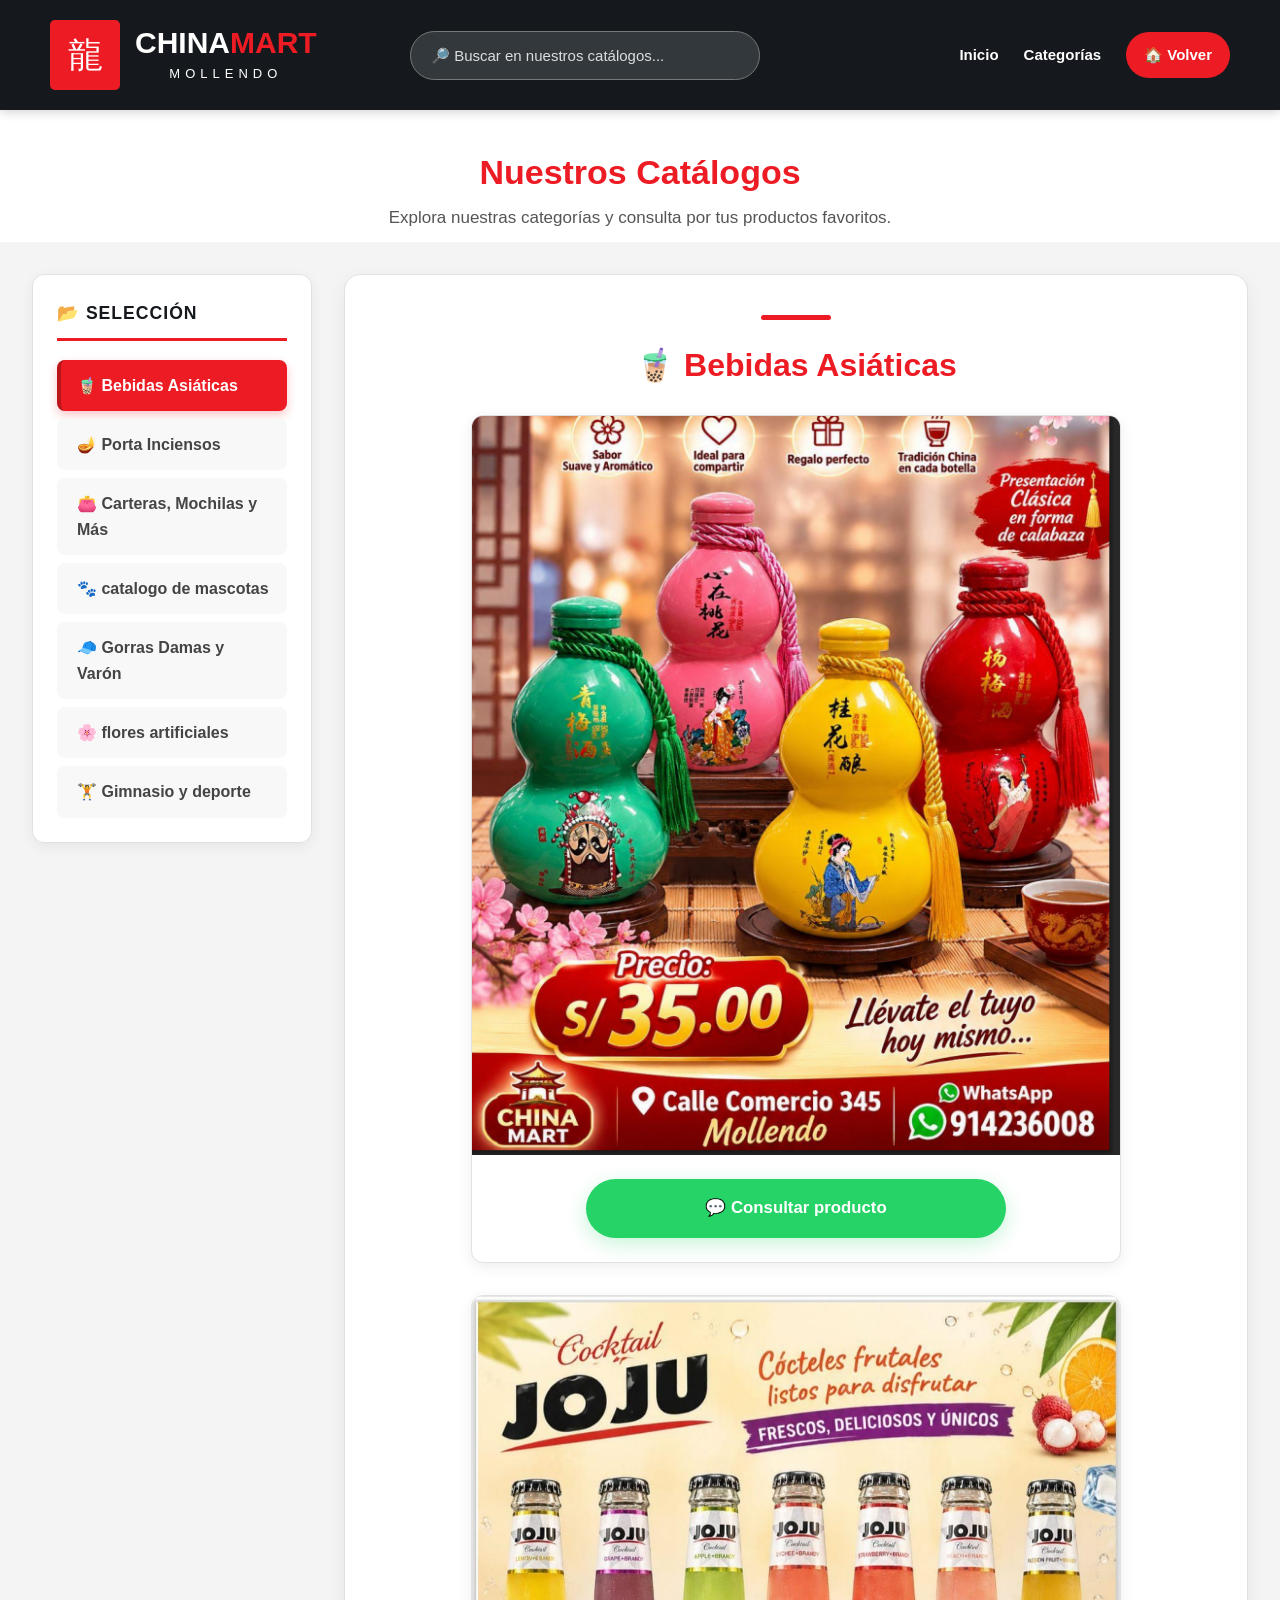
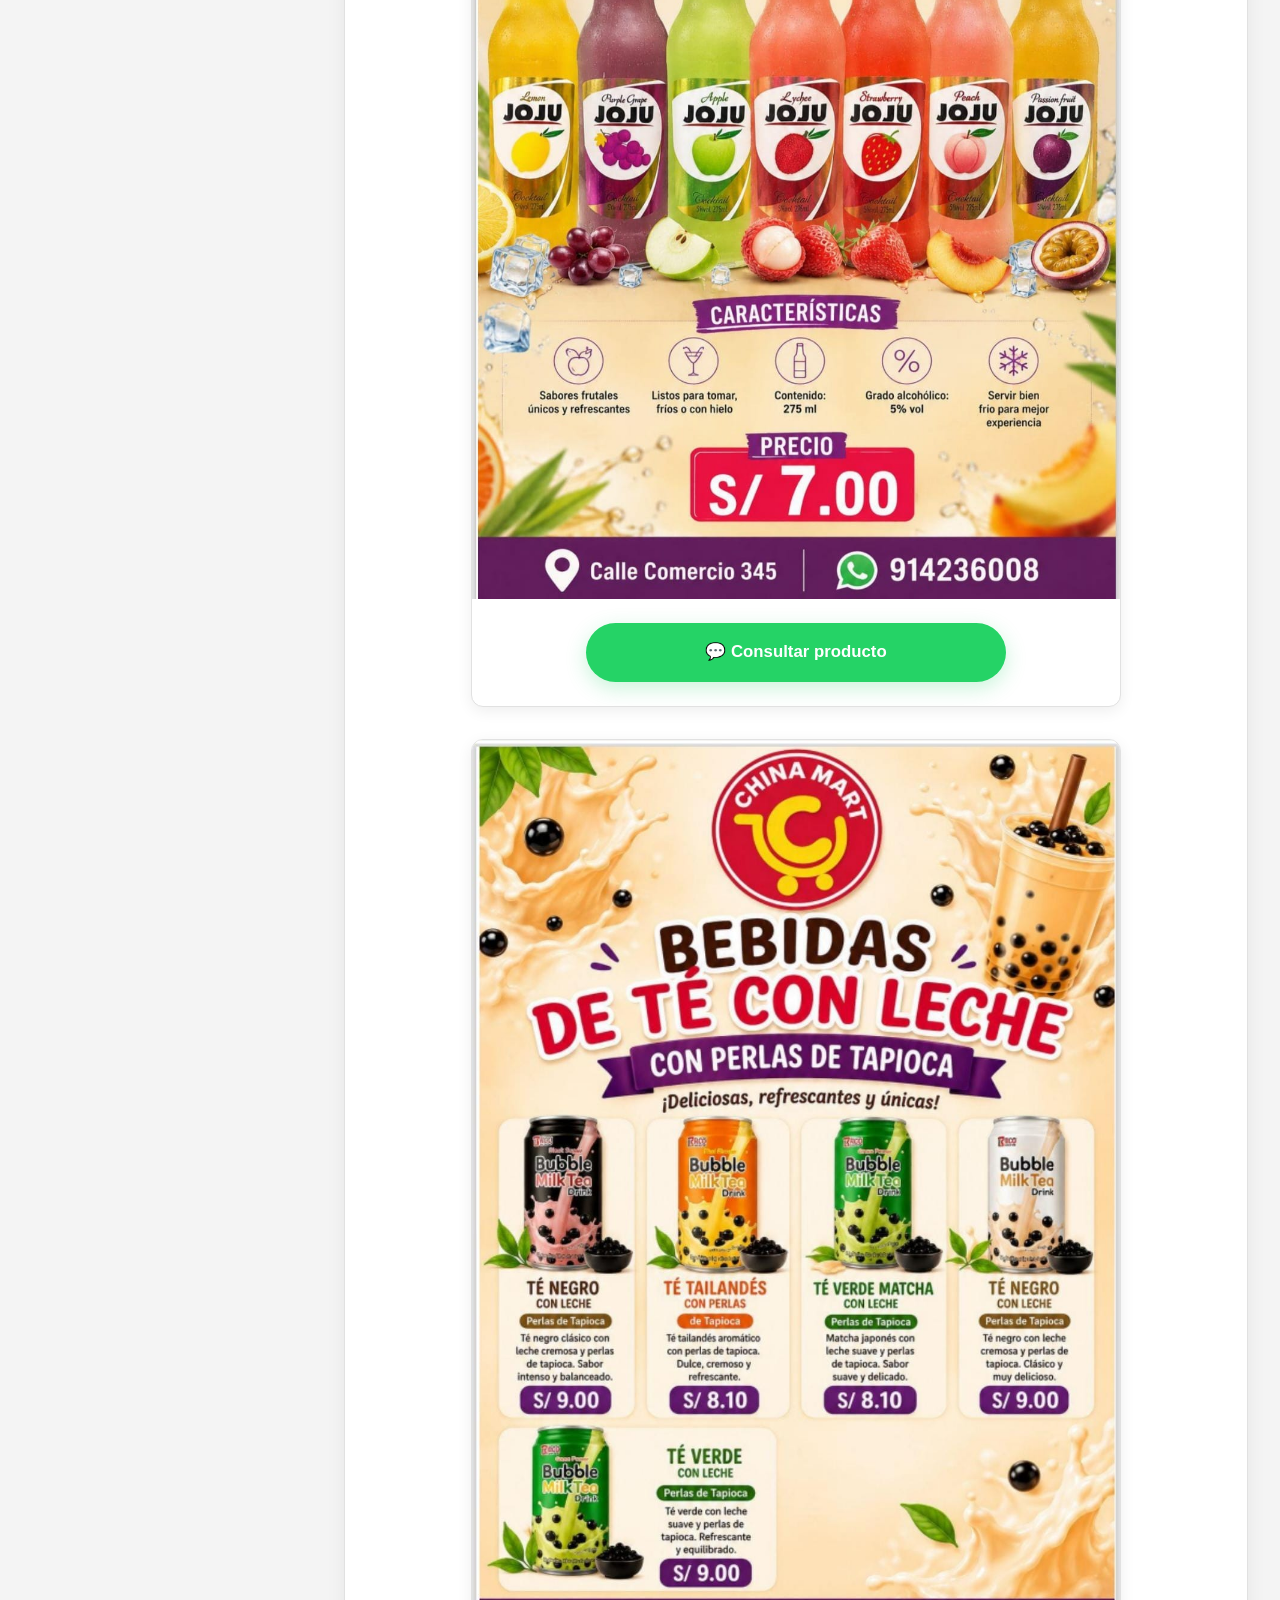
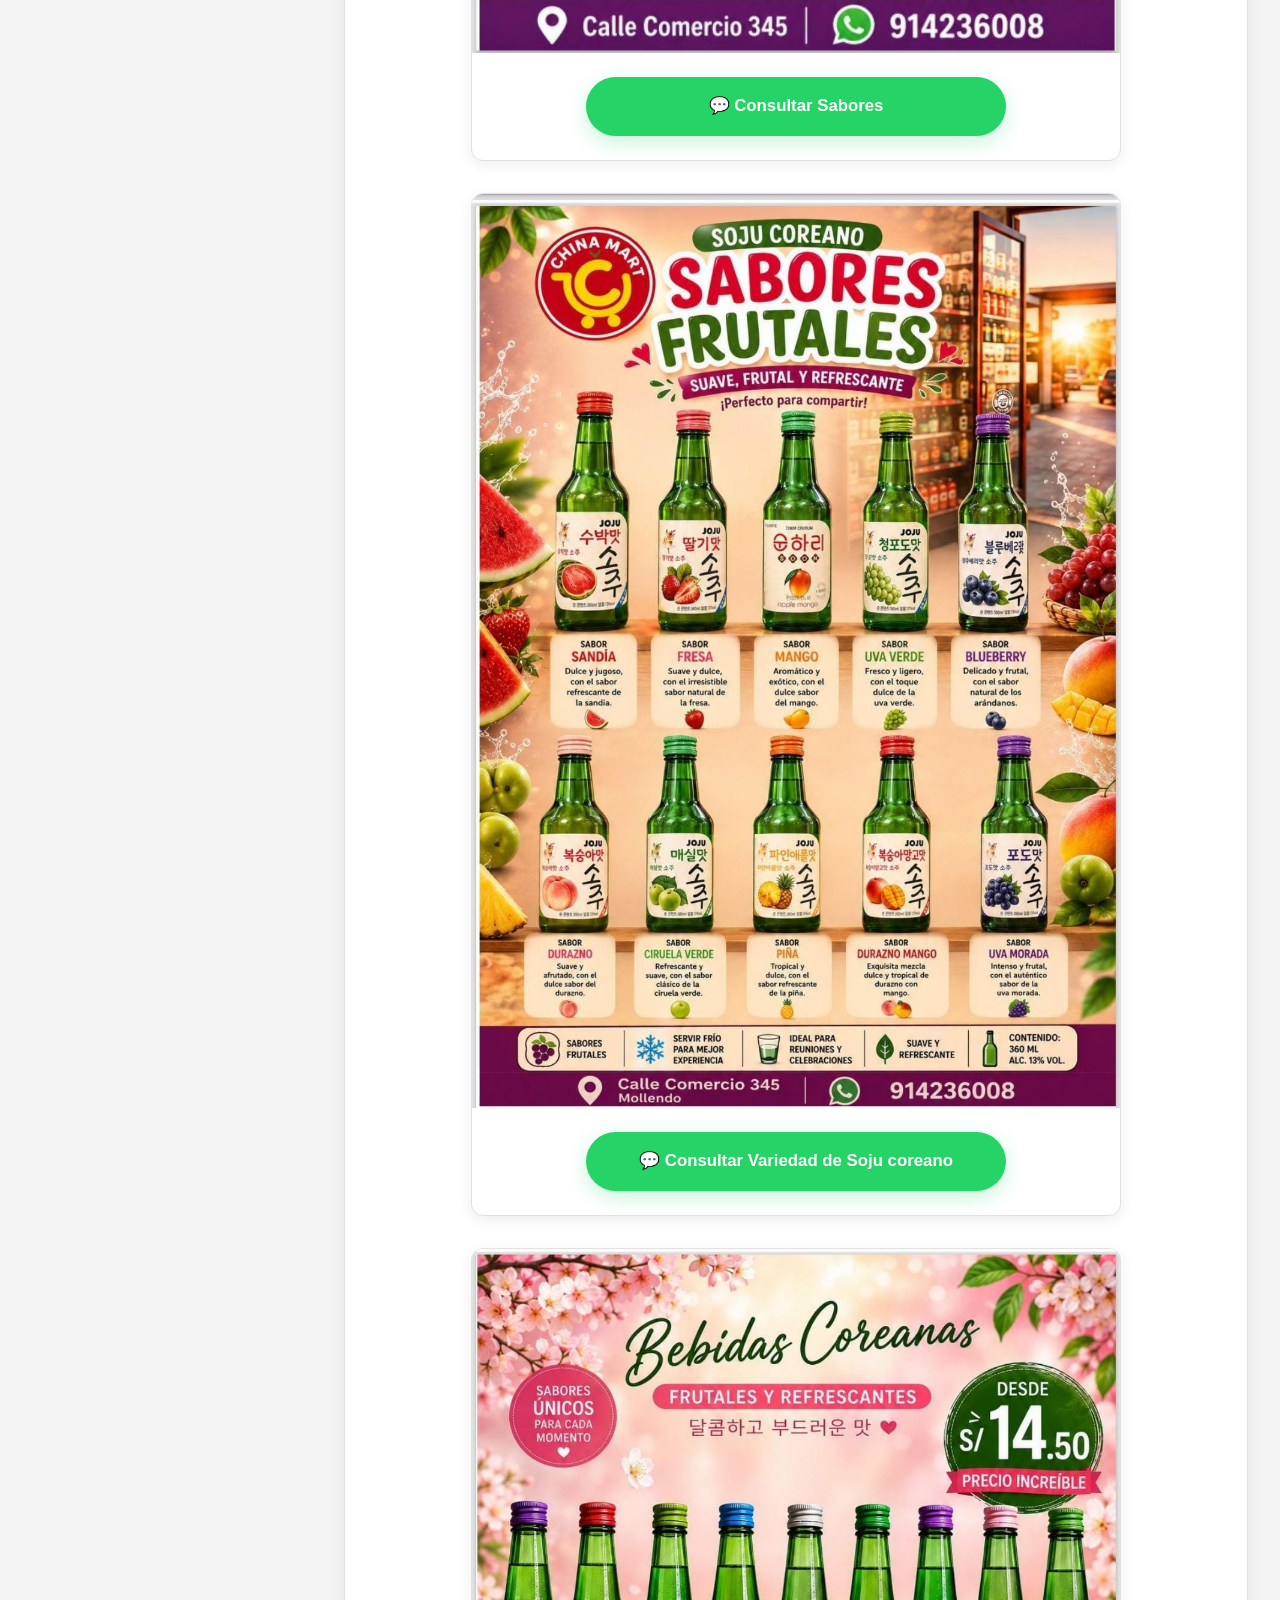
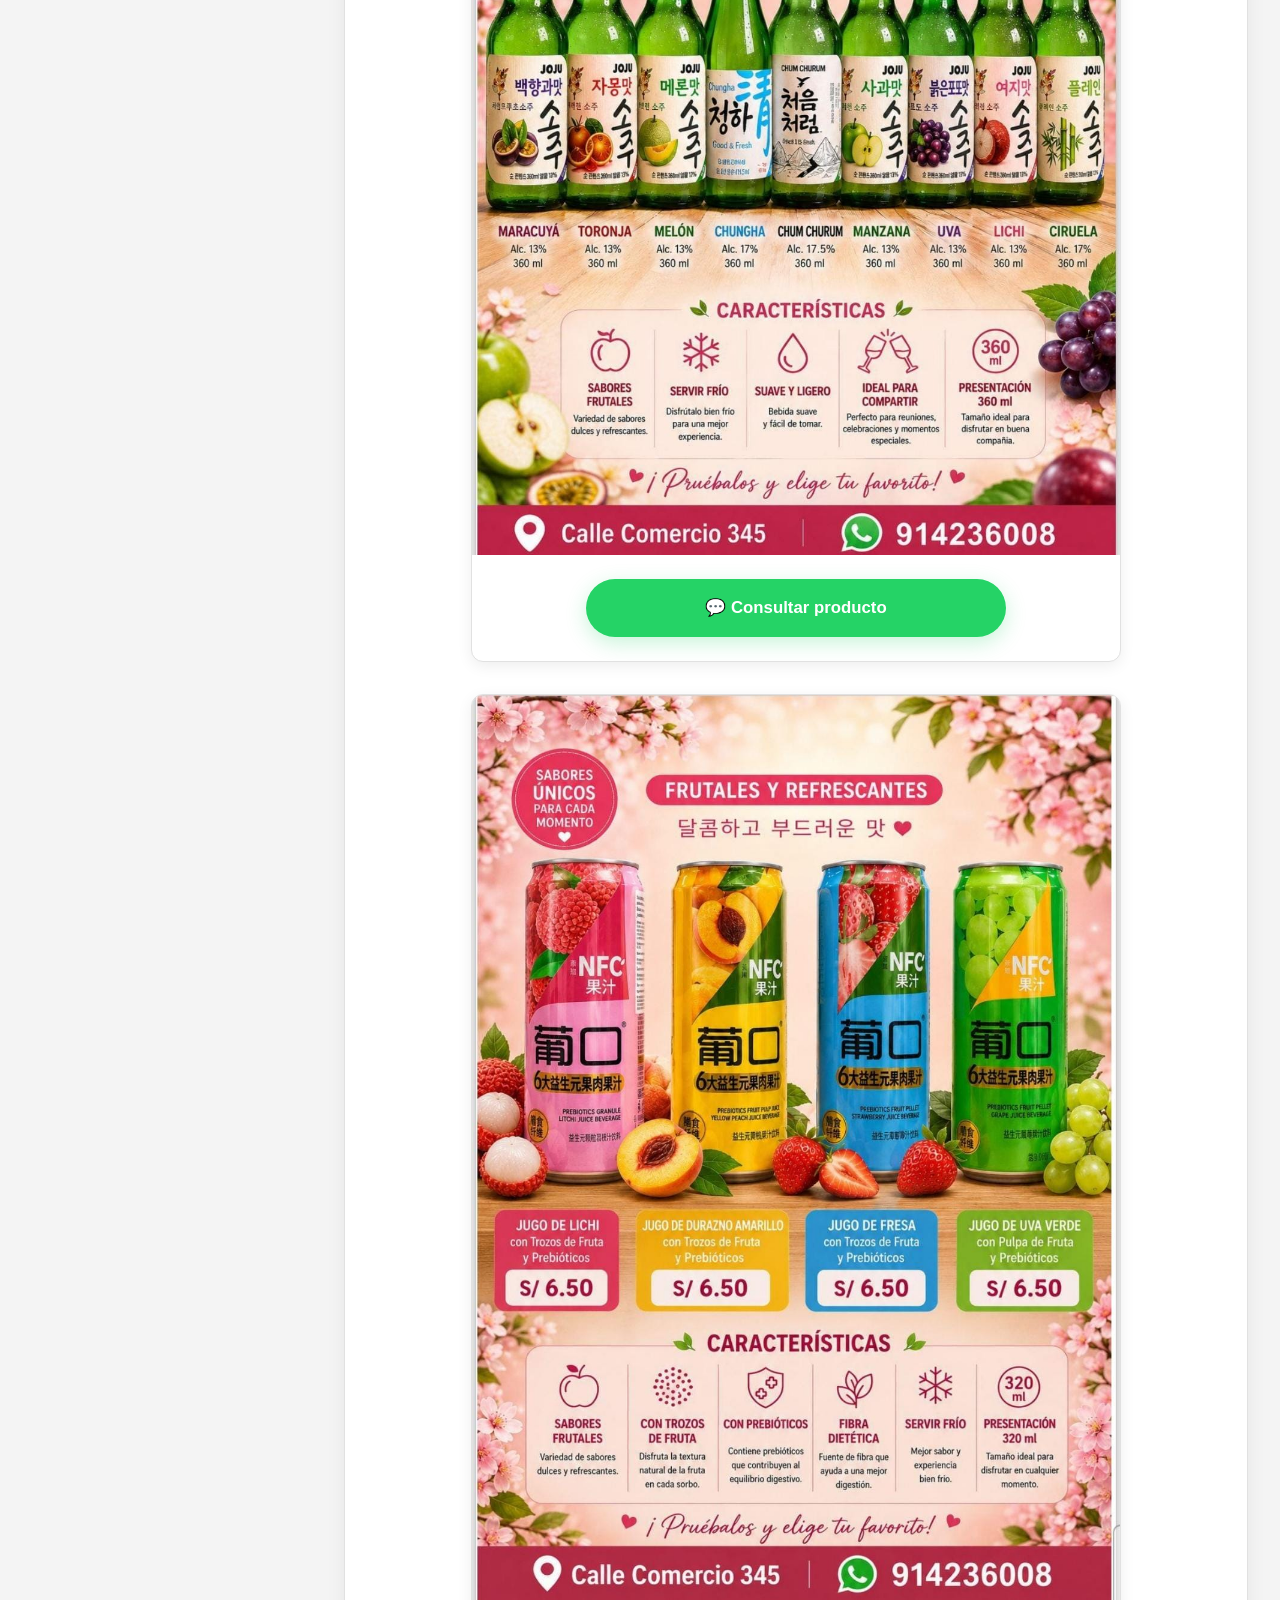
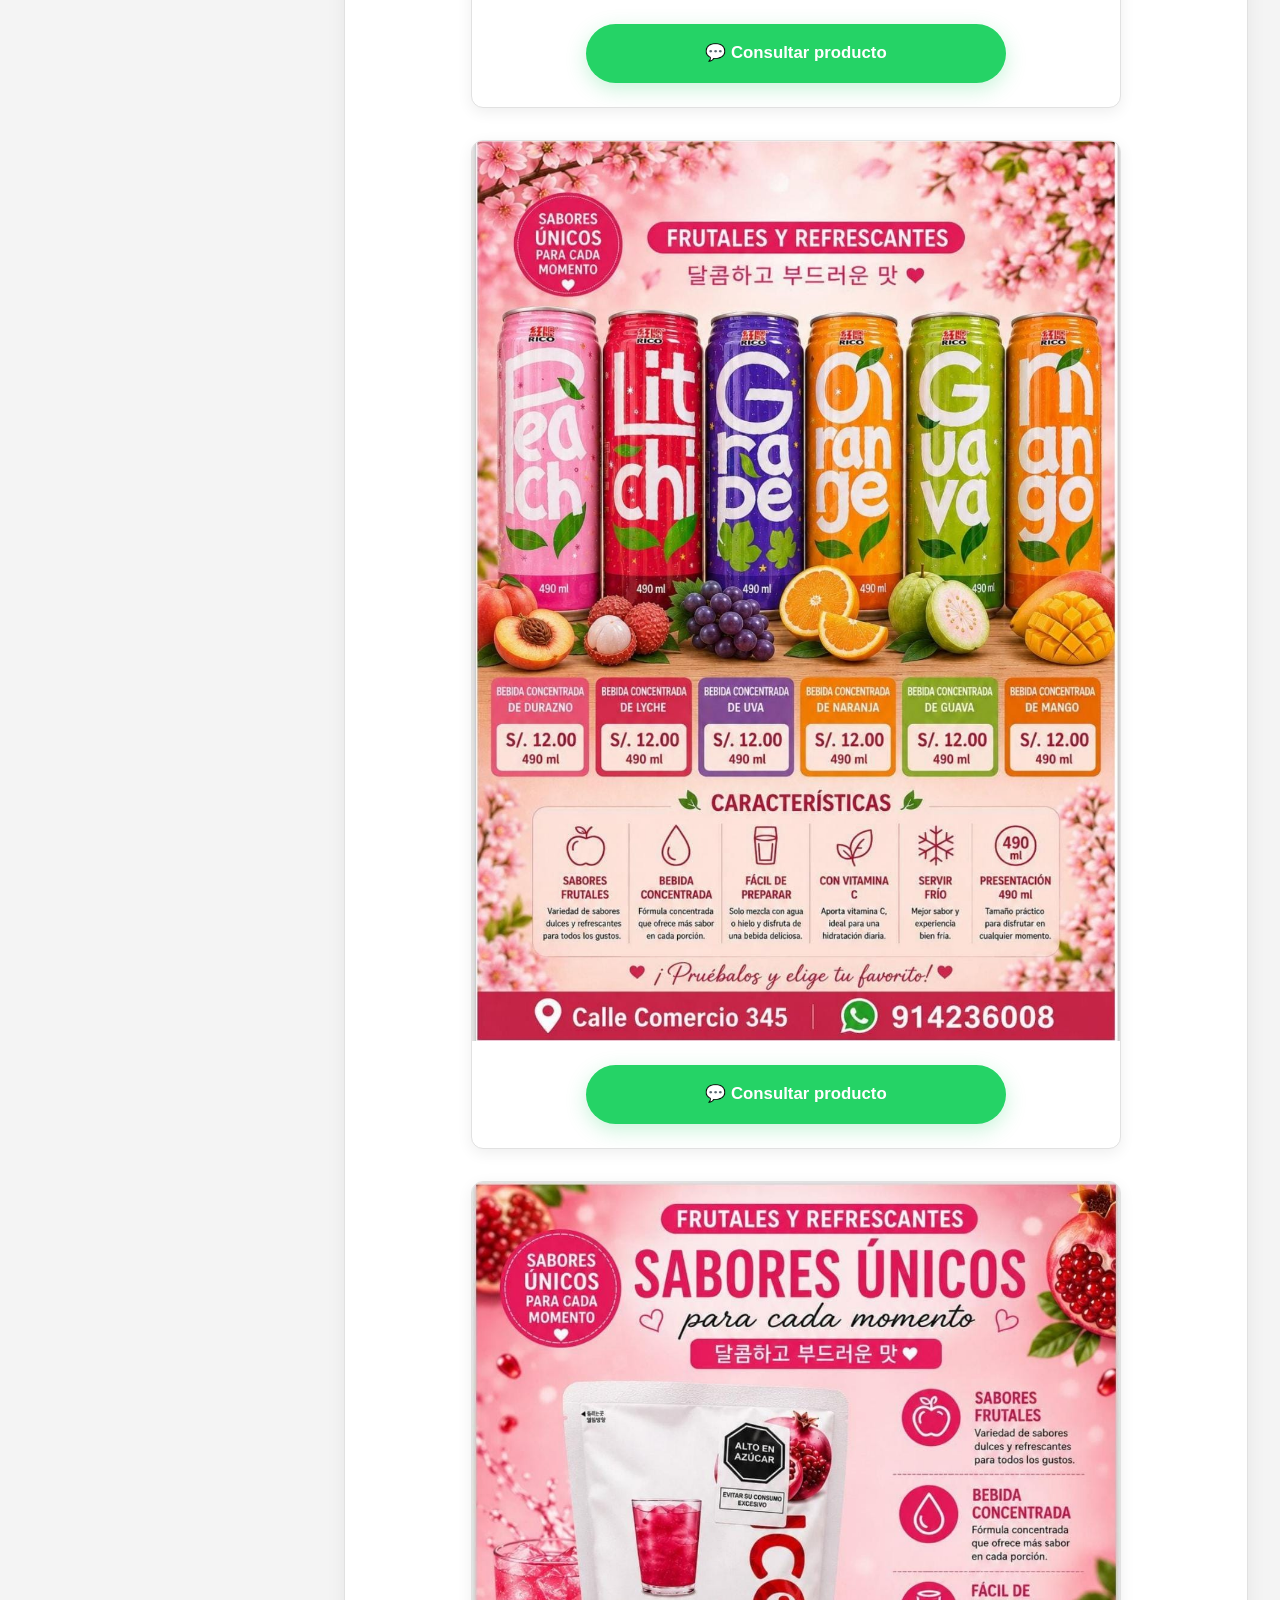
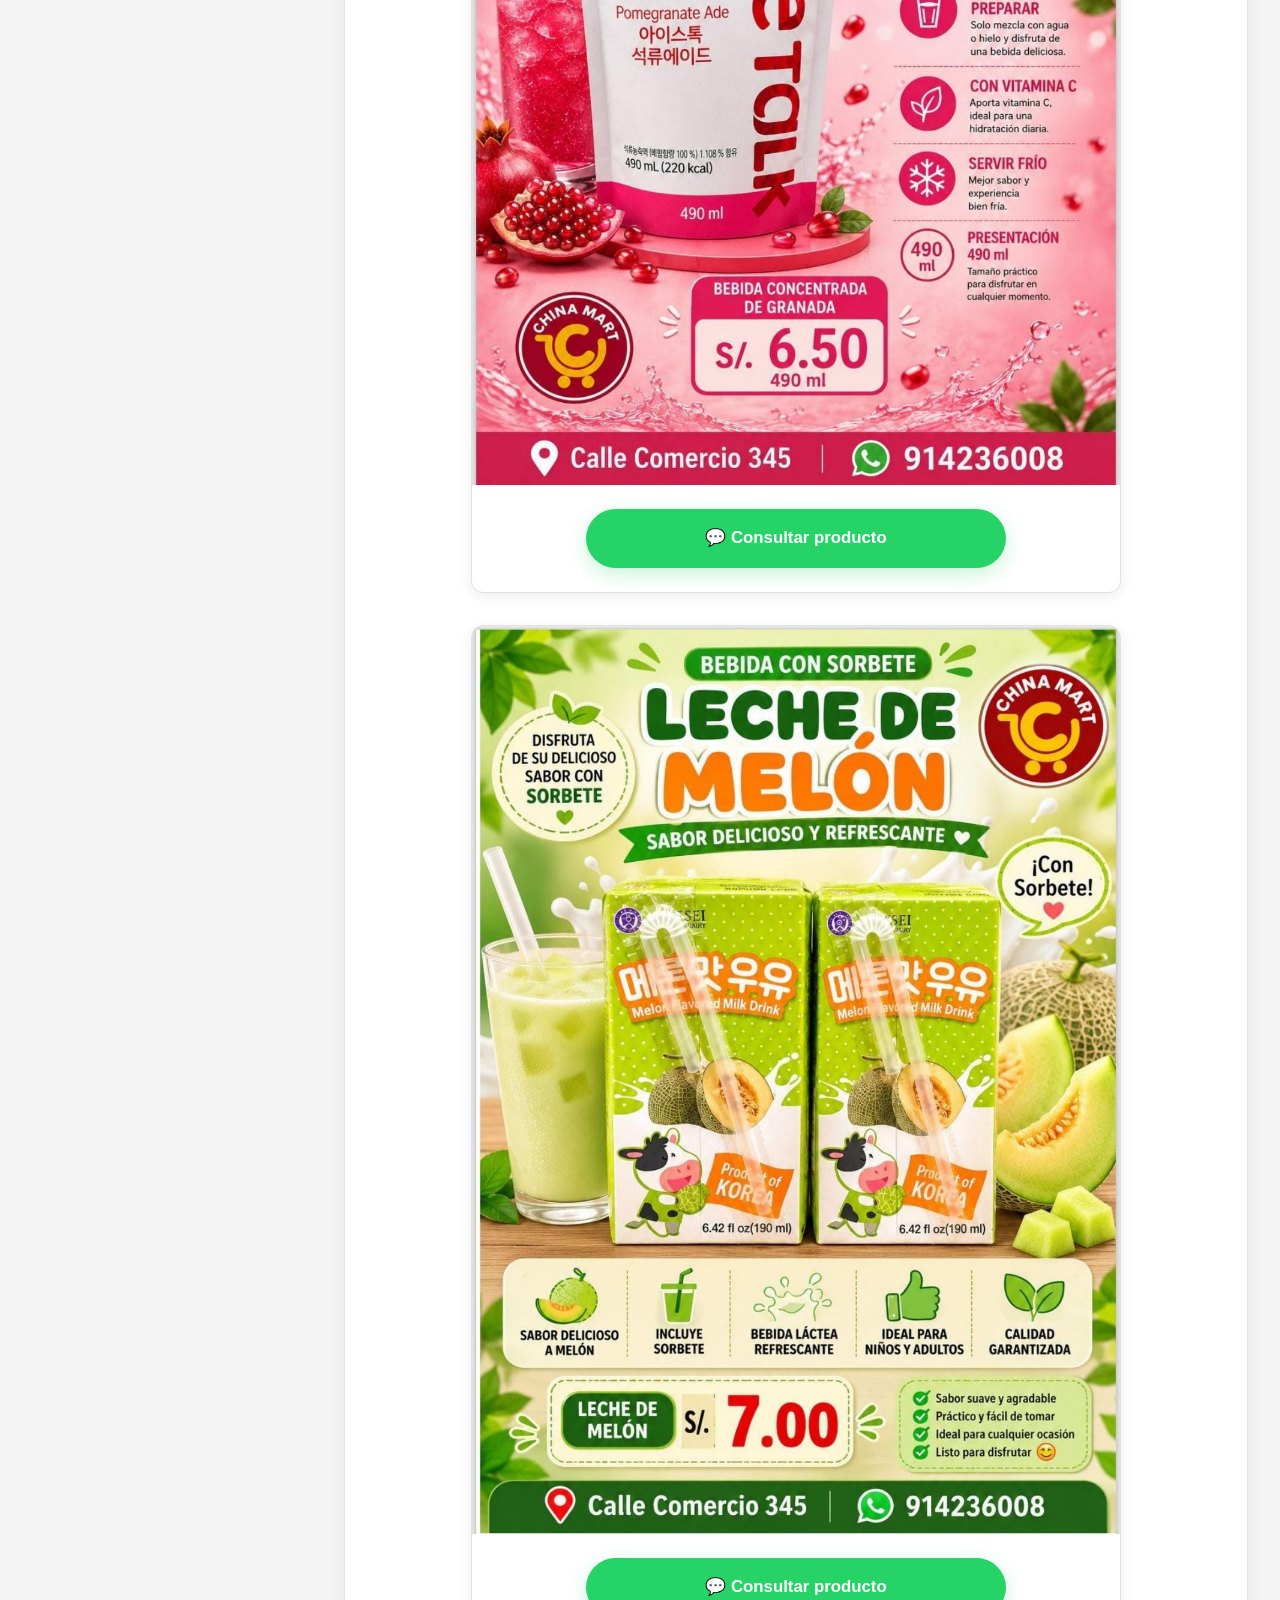
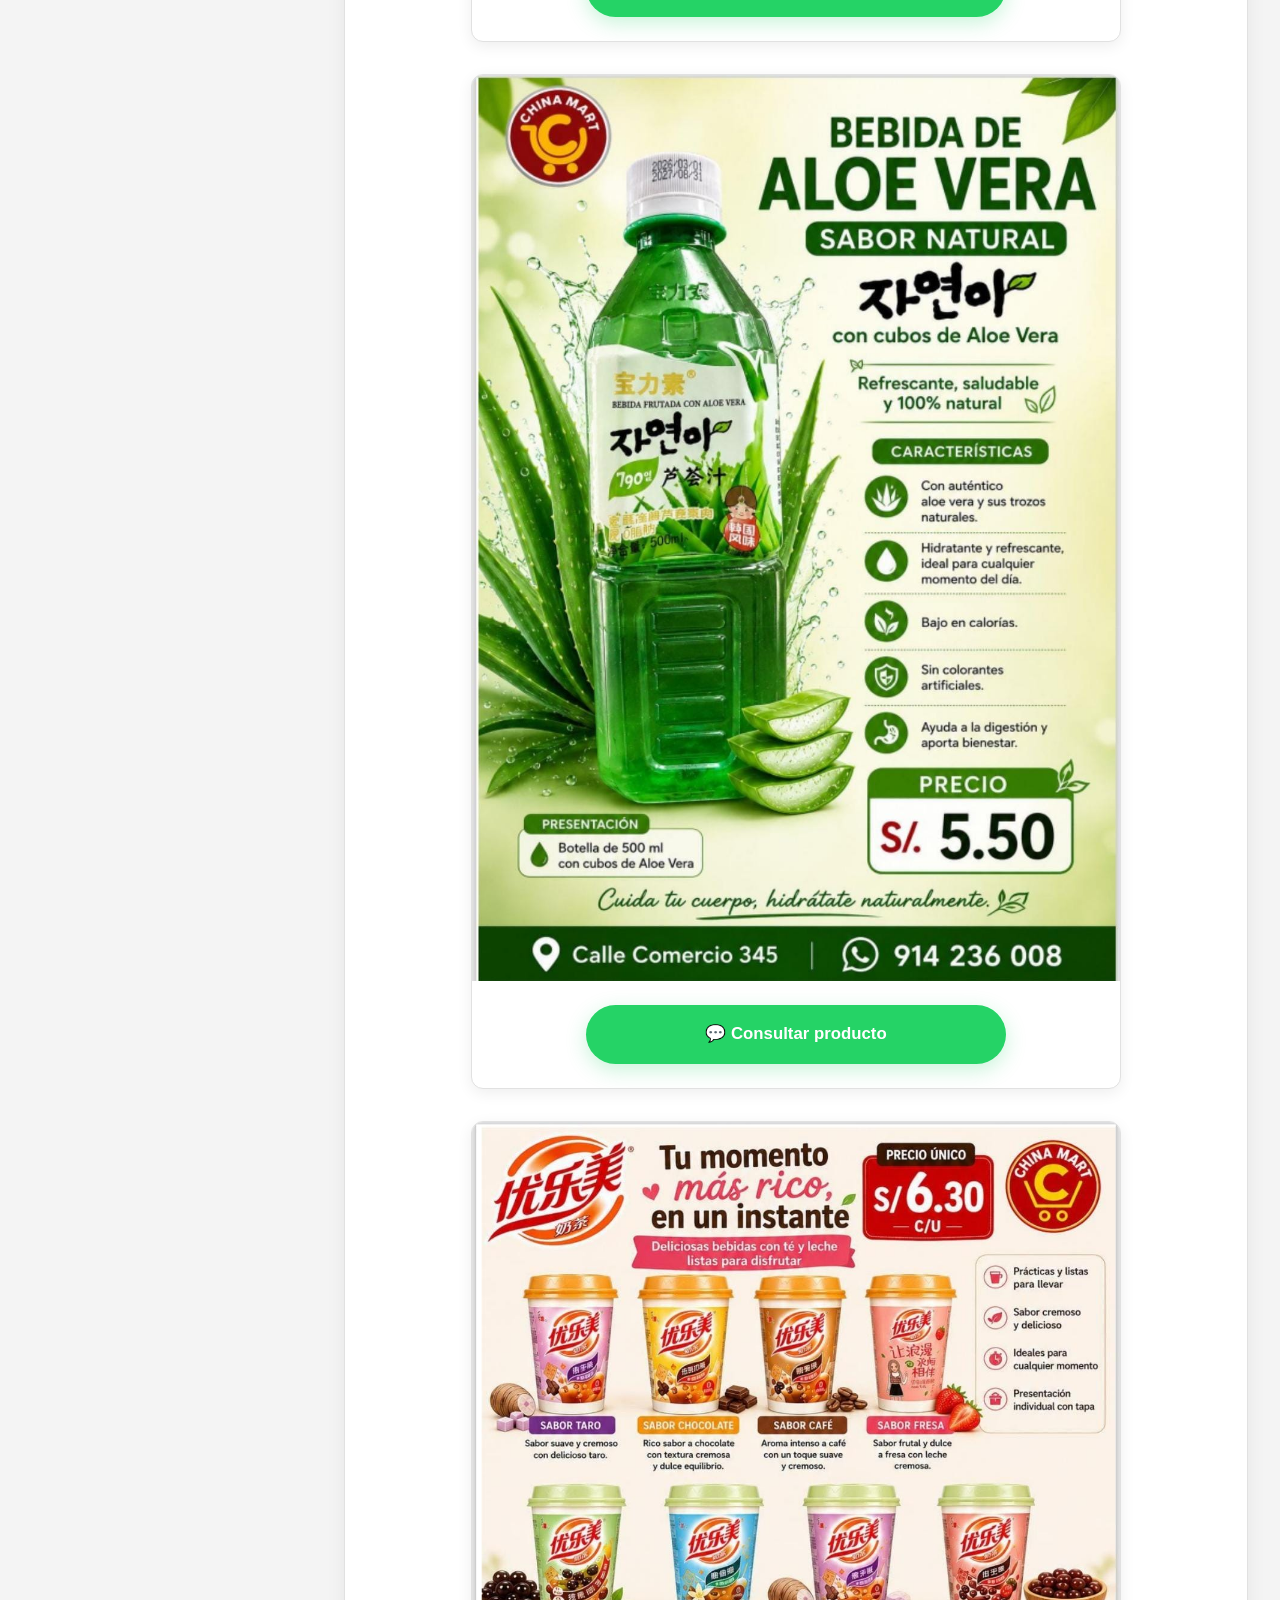
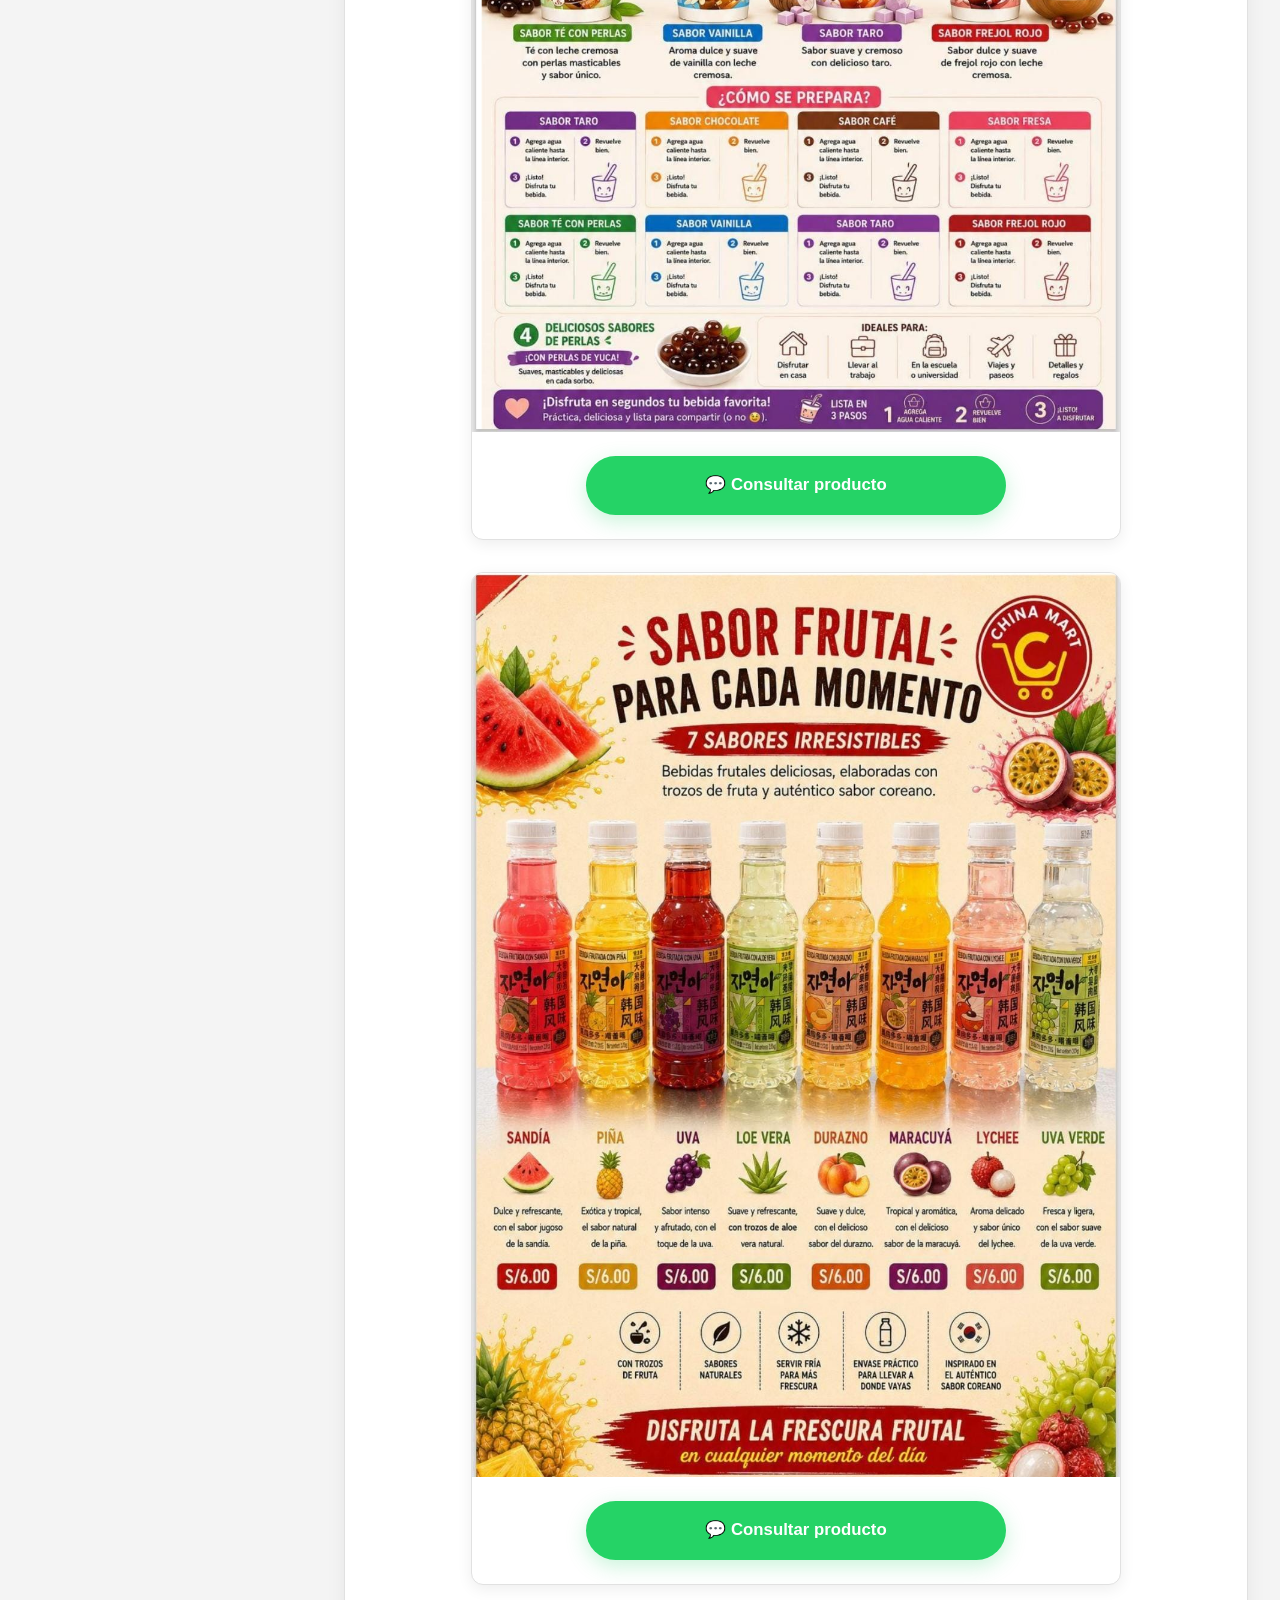
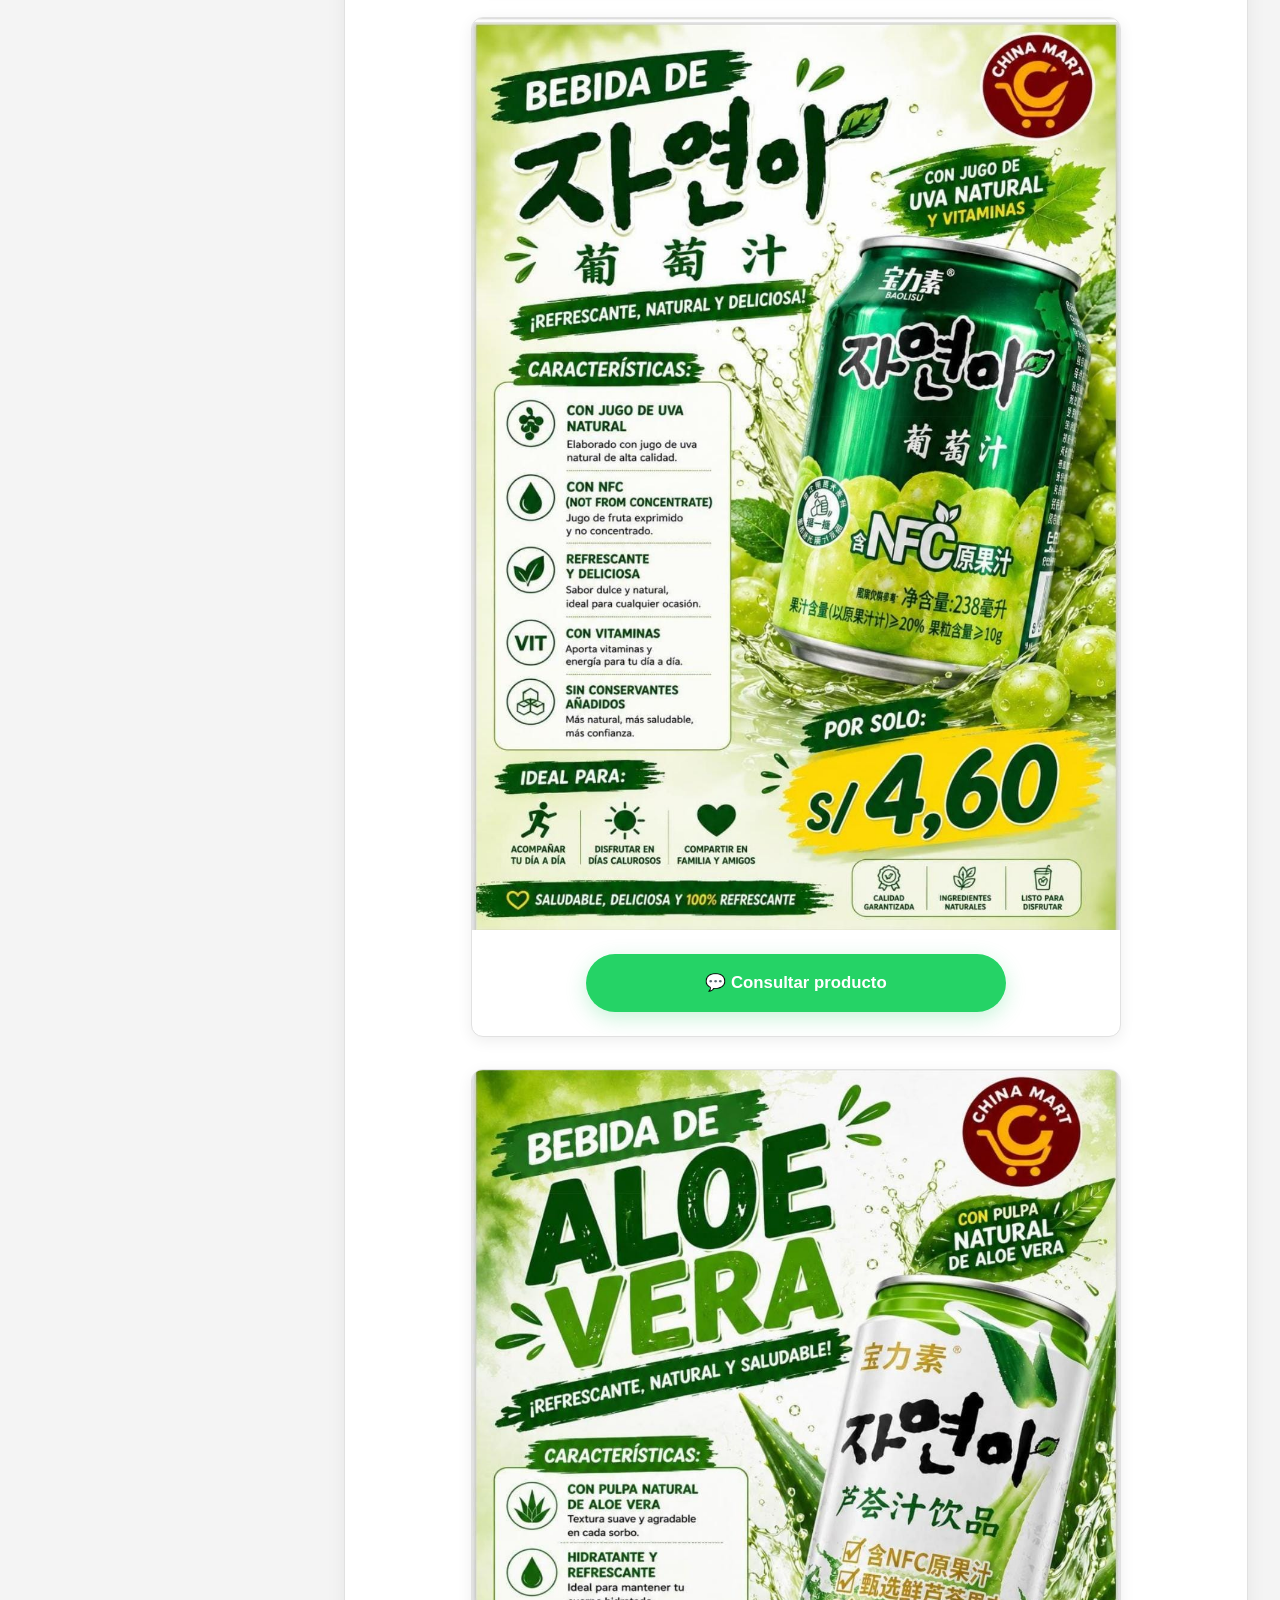
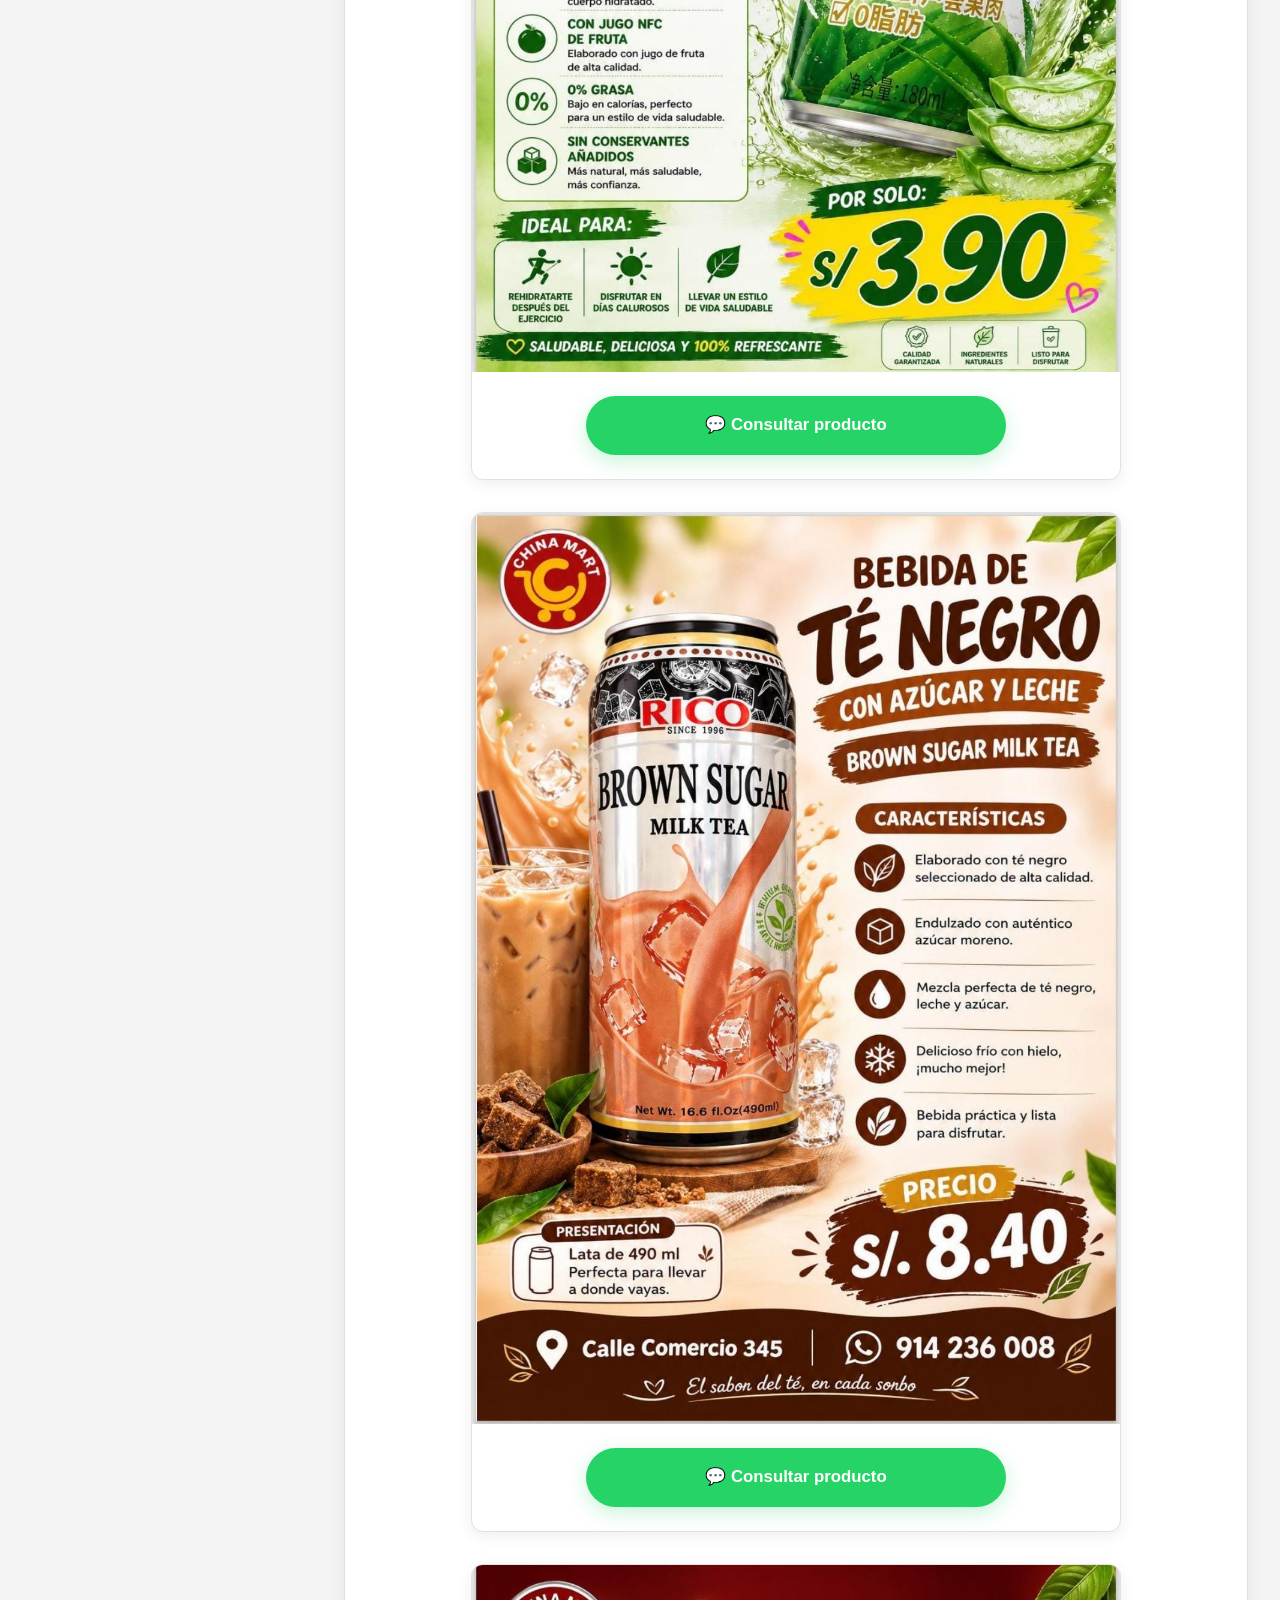
==== commit 91965ad5: "Refactor CSS variables and update styles in categorias.html" ====
--- a/categorias.html
+++ b/categorias.html
@@ -6,74 +6,170 @@
     <title>China Mart Mollendo | Nuestros Catálogos</title>
     <link rel="icon" type="image/png" href="logo.png">
    <style>
-       :root {
-  --rojo-principal: #cc0000;
-  --amarillo-acento: #ffcc00;
-  --oscuro: #12151a; /* Tono oscuro profundo */
-  --claro: #f9f9f9;
-  --gris-borde: #e0e0e0;
-  --gris-fondo: #f0f2f5;
-}
+        :root {
+            --rojo: #ed1c24;
+            --rojo-oscuro: #b9151b;
+            --oscuro: #15191d;
+            --gris: #f4f4f4;
+            --gris-claro: #f8f8f8;
+            --borde: #e1e1e1;
+        }
 
         * {
             margin: 0;
             padding: 0;
             box-sizing: border-box;
-            font-family: 'Segoe UI', Tahoma, Geneva, Verdana, sans-serif;
             scroll-behavior: smooth;
         }
 
         body {
-            background-color: var(--gris-fondo);
+            font-family: Arial, sans-serif;
+            background-color: var(--gris);
             color: var(--oscuro);
             line-height: 1.6;
         }
 
         header {
-            background-color: var(--rojo-principal);
+            background-color: var(--oscuro);
             color: white;
-            padding: 1.2rem 1rem;
+            min-height: 110px;
+            display: flex;
+            align-items: center;
+            padding: 0 50px;
             position: sticky;
             top: 0;
             z-index: 1000;
-            box-shadow: 0 2px 10px rgba(0,0,0,0.1);
+            box-shadow: 0 2px 10px rgba(0,0,0,0.18);
         }
 
         .nav-container {
-            max-width: 1200px;
+            width: 100%;
+            max-width: 1400px;
             margin: 0 auto;
             display: flex;
-            justify-content: space-between;
             align-items: center;
-        }
-
-        .logo h1 {
-            font-size: 1.6rem;
-            color: var(--amarillo-acento);
+            gap: 30px;
+        }
+
+        .logo {
+            display: flex;
+            align-items: center;
+            min-width: 330px;
+        }
+
+        .logo-cuadro {
+            background-color: var(--rojo);
+            width: 70px;
+            height: 70px;
+            border-radius: 5px;
+            display: flex;
+            align-items: center;
+            justify-content: center;
+            font-size: 35px;
+            flex-shrink: 0;
+        }
+
+        .logo-texto {
+            margin-left: 15px;
+        }
+
+        .logo-texto h1 {
+            margin: 0;
+            font-size: 30px;
+            line-height: 1.1;
+            color: white;
+        }
+
+        .logo-texto h1 span {
+            color: var(--rojo);
+        }
+
+        .logo-texto p {
+            margin: 5px 0 0;
+            text-align: center;
+            letter-spacing: 5px;
+            font-size: 13px;
+        }
+
+        .buscador {
+            width: 350px;
+            background-color: #33383d;
+            border: 1px solid #777;
+            border-radius: 30px;
+            padding: 15px 20px;
+            color: white;
+            outline: none;
+            font-size: 15px;
+        }
+
+        .buscador::placeholder {
+            color: #ddd;
+        }
+
+        .buscador:focus {
+            border-color: var(--rojo);
+        }
+
+        nav {
+            margin-left: auto;
+            display: flex;
+            align-items: center;
+            gap: 25px;
+        }
+
+        nav a {
+            color: white;
+            text-decoration: none;
+            font-size: 15px;
             font-weight: bold;
+            white-space: nowrap;
+        }
+
+        nav a:hover {
+            color: var(--rojo);
         }
 
         .btn-volver {
             color: white;
             text-decoration: none;
             font-weight: bold;
-            font-size: 0.95rem;
-            background-color: rgba(255,255,255,0.1);
-            padding: 0.5rem 1rem;
-            border-radius: 20px;
-            transition: background-color 0.2s;
+            font-size: 15px;
+            background-color: var(--rojo);
+            padding: 11px 18px;
+            border-radius: 30px;
+            transition: background-color 0.2s, transform 0.2s;
+            white-space: nowrap;
         }
 
         .btn-volver:hover {
-            background-color: rgba(255,255,255,0.2);
+            background-color: var(--rojo-oscuro);
+            color: white;
+            transform: translateY(-1px);
+        }
+
+        .titulo-catalogos {
+            background-color: white;
+            text-align: center;
+            padding: 35px 20px 10px;
+        }
+
+        .titulo-catalogos h2 {
+            color: var(--rojo);
+            font-size: 34px;
+            margin-bottom: 5px;
+        }
+
+        .titulo-catalogos p {
+            color: #555;
+            font-size: 17px;
         }
 
         .layout-catalogo {
-            max-width: 1200px;
+            max-width: 1400px;
             margin: 2rem auto;
-            padding: 0 1rem;
+            padding: 0 2rem;
             display: grid;
-            grid-template-columns: 300px 1fr;
+            grid-template-columns: 280px 1fr;
             gap: 2rem;
             align-items: start;
         }
@@ -82,20 +178,20 @@
             background: white;
             padding: 1.5rem;
             border-radius: 12px;
-            border: 1px solid var(--gris-borde);
-            box-shadow: 0 4px 12px rgba(0,0,0,0.03);
+            border: 1px solid var(--borde);
+            box-shadow: 0 4px 14px rgba(0,0,0,0.06);
             position: sticky;
-            top: 90px;
+            top: 130px;
         }
 
         .sidebar-catalogos h3 {
             font-size: 1.1rem;
-            color: #666;
+            color: var(--oscuro);
             text-transform: uppercase;
             letter-spacing: 1px;
             margin-bottom: 1.2rem;
-            padding-bottom: 0.5rem;
-            border-bottom: 2px solid var(--gris-borde);
+            padding-bottom: 0.7rem;
+            border-bottom: 3px solid var(--rojo);
         }
 
         .menu-catalogos {
@@ -114,47 +210,68 @@
             font-weight: 600;
             border-radius: 8px;
             transition: all 0.2s ease;
-            background-color: var(--claro);
+            background-color: var(--gris-claro);
+            border-left: 4px solid transparent;
             cursor: pointer;
         }
 
         .catalog-item.active {
-            background-color: var(--rojo-principal);
+            background-color: var(--rojo);
             color: white;
-            box-shadow: 0 4px 10px rgba(204,0,0,0.2);
+            border-left-color: var(--rojo-oscuro);
+            box-shadow: 0 4px 10px rgba(237,28,36,0.25);
         }
 
         .catalog-item:hover:not(.active) {
             background-color: #eee;
-            color: var(--rojo-principal);
+            color: var(--rojo);
+            border-left-color: var(--rojo);
         }
 
         .content-catalogo {
             background: white;
             border-radius: 16px;
             padding: 2.5rem;
-            box-shadow: 0 6px 20px rgba(0,0,0,0.05);
-            border: 1px solid var(--gris-borde);
+            box-shadow: 0 6px 20px rgba(0,0,0,0.06);
+            border: 1px solid var(--borde);
             text-align: center;
+            position: relative;
+            overflow: hidden;
+        }
+
+        .content-catalogo::before {
+            content: "";
+            display: block;
+            width: 70px;
+            height: 5px;
+            background-color: var(--rojo);
+            border-radius: 10px;
+            margin: 0 auto 20px;
         }
 
         .section-title {
             font-size: 2rem;
-            color: var(--rojo-principal);
+            color: var(--rojo);
             margin-bottom: 1.5rem;
             font-weight: bold;
         }
 
         .card-producto {
             width: 100%;
-            max-width: 500px;
+            max-width: 650px;
             margin: 0 auto 2rem auto;
-            border: 1px solid var(--gris-borde);
+            border: 1px solid var(--borde);
             border-radius: 12px;
             overflow: hidden;
-            box-shadow: 0 4px 15px rgba(0,0,0,0.05);
+            box-shadow: 0 4px 15px rgba(0,0,0,0.07);
             background-color: white;
             padding-bottom: 1.5rem;
+            transition: transform 0.2s ease, box-shadow 0.2s ease;
+        }
+
+        .card-producto:hover {
+            transform: translateY(-3px);
+            box-shadow: 0 8px 22px rgba(0,0,0,0.10);
         }
 
         .card-producto img {
@@ -171,10 +288,10 @@
             color: white;
             text-decoration: none;
             padding: 1rem 2rem;
-            font-size: 1.1rem;
+            font-size: 1.05rem;
             font-weight: bold;
             border-radius: 50px;
-            box-shadow: 0 6px 20px rgba(37, 211, 102, 0.3);
+            box-shadow: 0 6px 20px rgba(37, 211, 102, 0.25);
             transition: transform 0.2s, background-color 0.2s;
             width: 90%;
             max-width: 420px;
@@ -184,35 +301,97 @@
         .btn-whatsapp:hover {
             transform: scale(1.03);
             background-color: #20ba5a;
+            color: white;
+        }
+
+        .contenedor-productos {
+            width: 100%;
+        }
+
+        .catalogo-section {
+            display: none;
+        }
+
+        .catalogo-section.active {
+            display: block;
         }
 
         footer {
             background-color: var(--oscuro);
             color: white;
             text-align: center;
-            padding: 1.5rem 1rem;
-            font-size: 0.9rem;
+            padding: 30px;
+            font-weight: bold;
+            letter-spacing: 2px;
             margin-top: 4rem;
         }
 
-        .catalogo-section {
-            display: none;
-        }
-        .catalogo-section.active {
-            display: block;
+        footer span {
+            color: var(--rojo);
+        }
+
+        @media (max-width: 1050px) {
+            header {
+                padding: 20px;
+            }
+
+            .nav-container {
+                flex-wrap: wrap;
+            }
+
+            .logo {
+                min-width: 0;
+            }
+
+            .buscador {
+                flex: 1;
+                min-width: 220px;
+            }
+
+            nav {
+                width: 100%;
+                justify-content: center;
+                margin-left: 0;
+            }
         }
 
         @media (max-width: 850px) {
+            header {
+                position: relative;
+            }
+
+            .nav-container {
+                flex-direction: column;
+                gap: 18px;
+            }
+
+            .logo {
+                margin: 0;
+            }
+
+            .buscador {
+                width: 90%;
+                flex: none;
+            }
+
+            nav {
+                flex-wrap: wrap;
+                gap: 12px;
+            }
+
             .layout-catalogo {
                 grid-template-columns: 1fr;
                 margin: 1rem auto;
                 gap: 1.5rem;
-            }
+                padding: 0 1rem;
+            }
+
             .sidebar-catalogos {
                 position: relative;
                 top: 0;
                 padding: 1rem;
             }
+
             .menu-catalogos {
                 flex-direction: row;
                 overflow-x: auto;
@@ -220,15 +399,55 @@
                 padding-bottom: 0.5rem;
                 gap: 0.5rem;
             }
+
             .catalog-item {
                 padding: 0.6rem 1rem;
                 font-size: 0.9rem;
-            }
+                border-left: none;
+                border-bottom: 3px solid transparent;
+            }
+
+            .catalog-item.active,
+            .catalog-item:hover:not(.active) {
+                border-left: none;
+                border-bottom-color: var(--rojo);
+            }
+
             .content-catalogo {
                 padding: 1.5rem;
             }
+
             .section-title {
                 font-size: 1.6rem;
+            }
+
+            .titulo-catalogos h2 {
+                font-size: 28px;
+            }
+        }
+
+        @media (max-width: 500px) {
+            .logo-cuadro {
+                width: 60px;
+                height: 60px;
+                font-size: 30px;
+            }
+
+            .logo-texto h1 {
+                font-size: 25px;
+            }
+
+            .logo-texto p {
+                font-size: 11px;
+                letter-spacing: 4px;
+            }
+
+            .titulo-catalogos {
+                padding-top: 25px;
+            }
+
+            .content-catalogo {
+                padding: 1rem;
             }
         }
     </style>
@@ -238,11 +457,27 @@
    <header>
         <div class="nav-container">
             <div class="logo">
-                <h1>China Mart Mollendo</h1>
+                <div class="logo-cuadro">龍</div>
+                <div class="logo-texto">
+                    <h1>CHINA<span>MART</span></h1>
+                    <p>MOLLENDO</p>
+                </div>
             </div>
-            <a href="index.html" class="btn-volver">🏠 Volver</a>
+
+            <input type="text" class="buscador" placeholder="🔎 Buscar en nuestros catálogos...">
+
+            <nav>
+                <a href="index.html">Inicio</a>
+                <a href="categorias.html">Categorías</a>
+                <a href="index.html" class="btn-volver">🏠 Volver</a>
+            </nav>
         </div>
     </header>
+
+    <section class="titulo-catalogos">
+        <h2>Nuestros Catálogos</h2>
+        <p>Explora nuestras categorías y consulta por tus productos favoritos.</p>
+    </section>
 
     <div class="layout-catalogo">
         
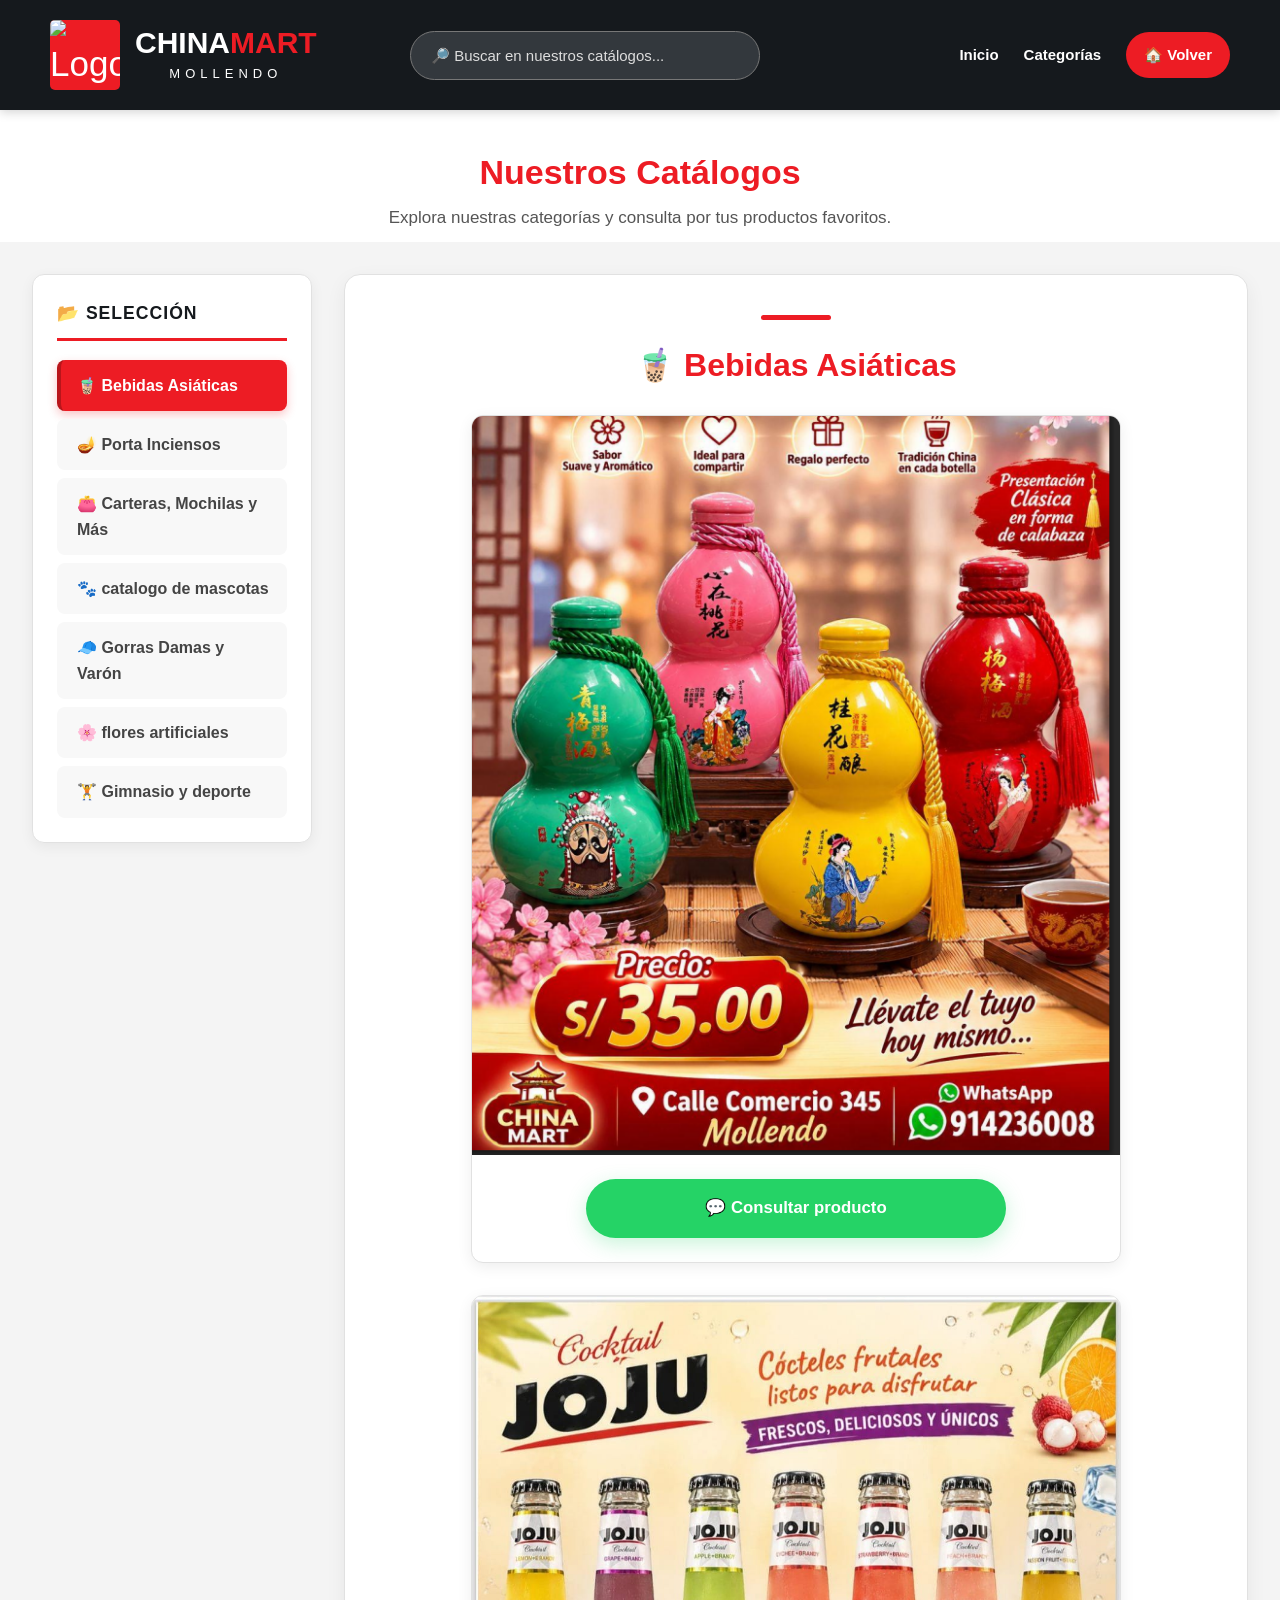
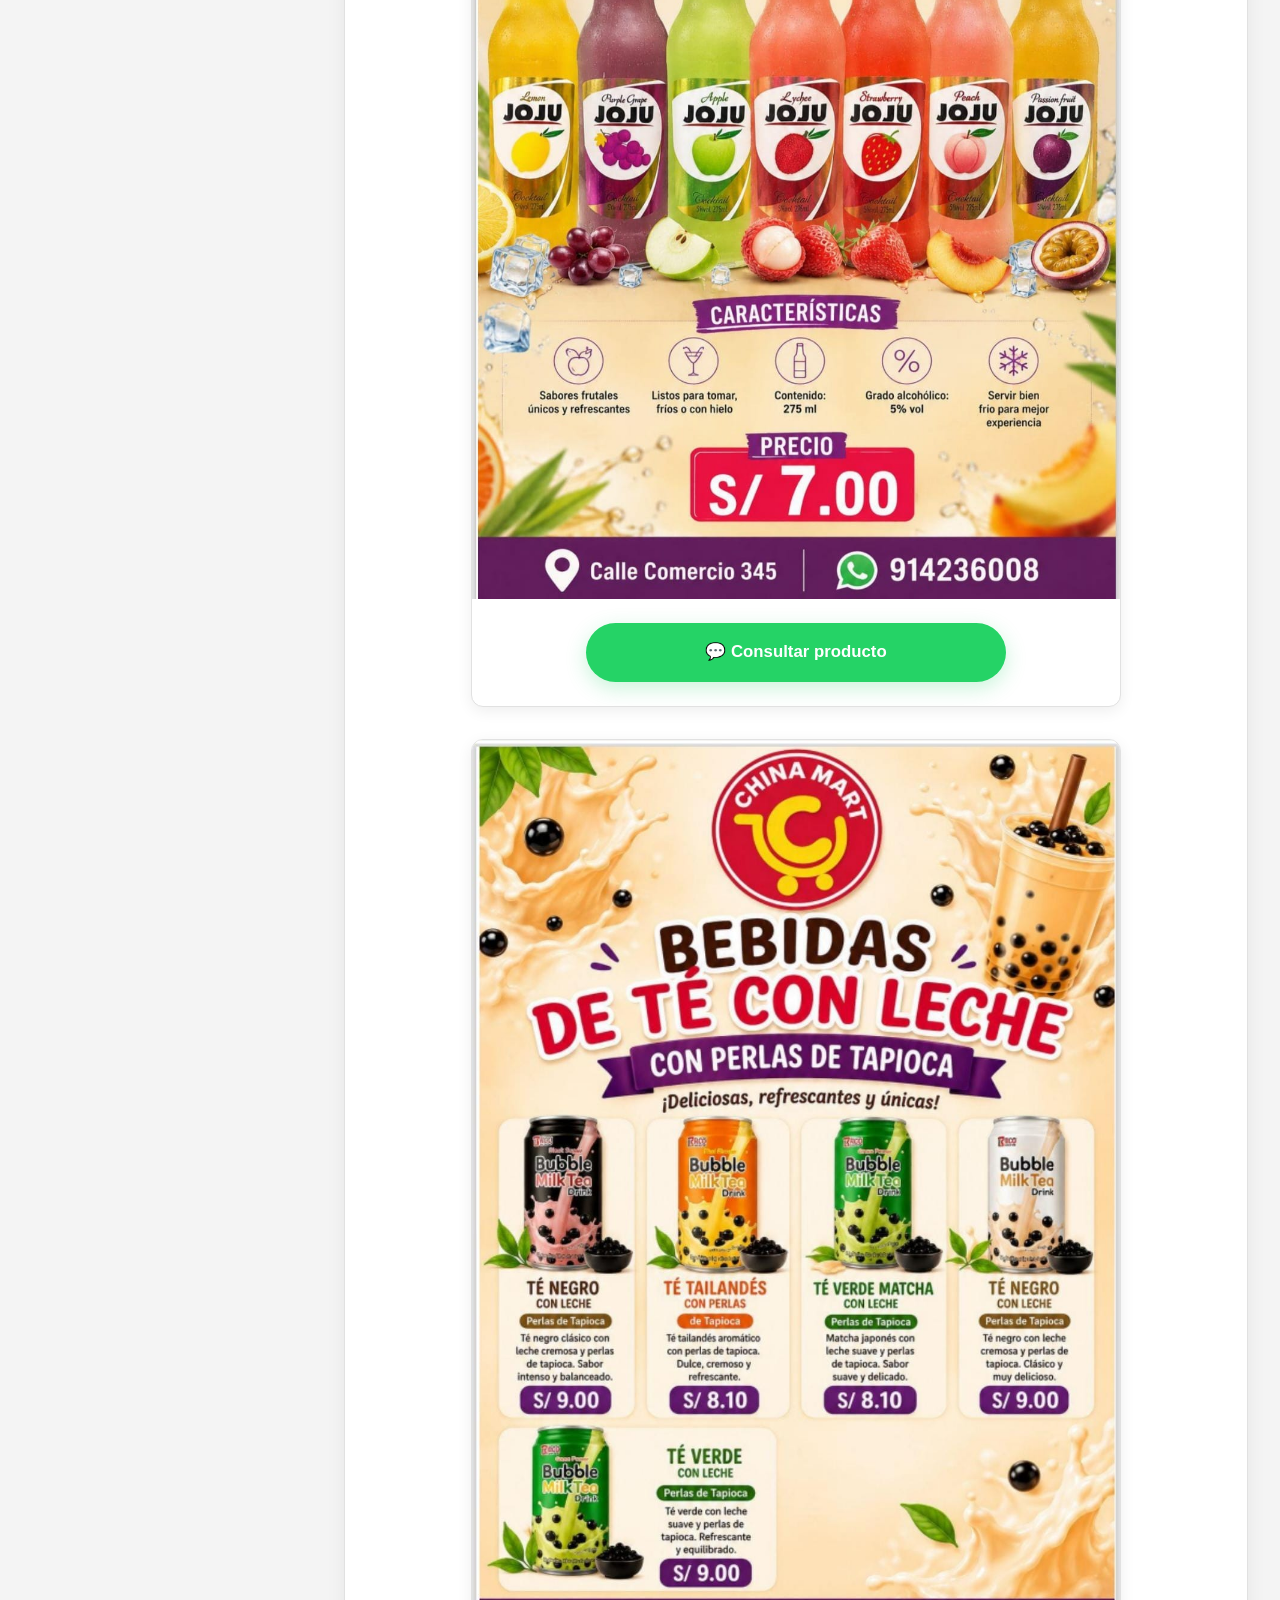
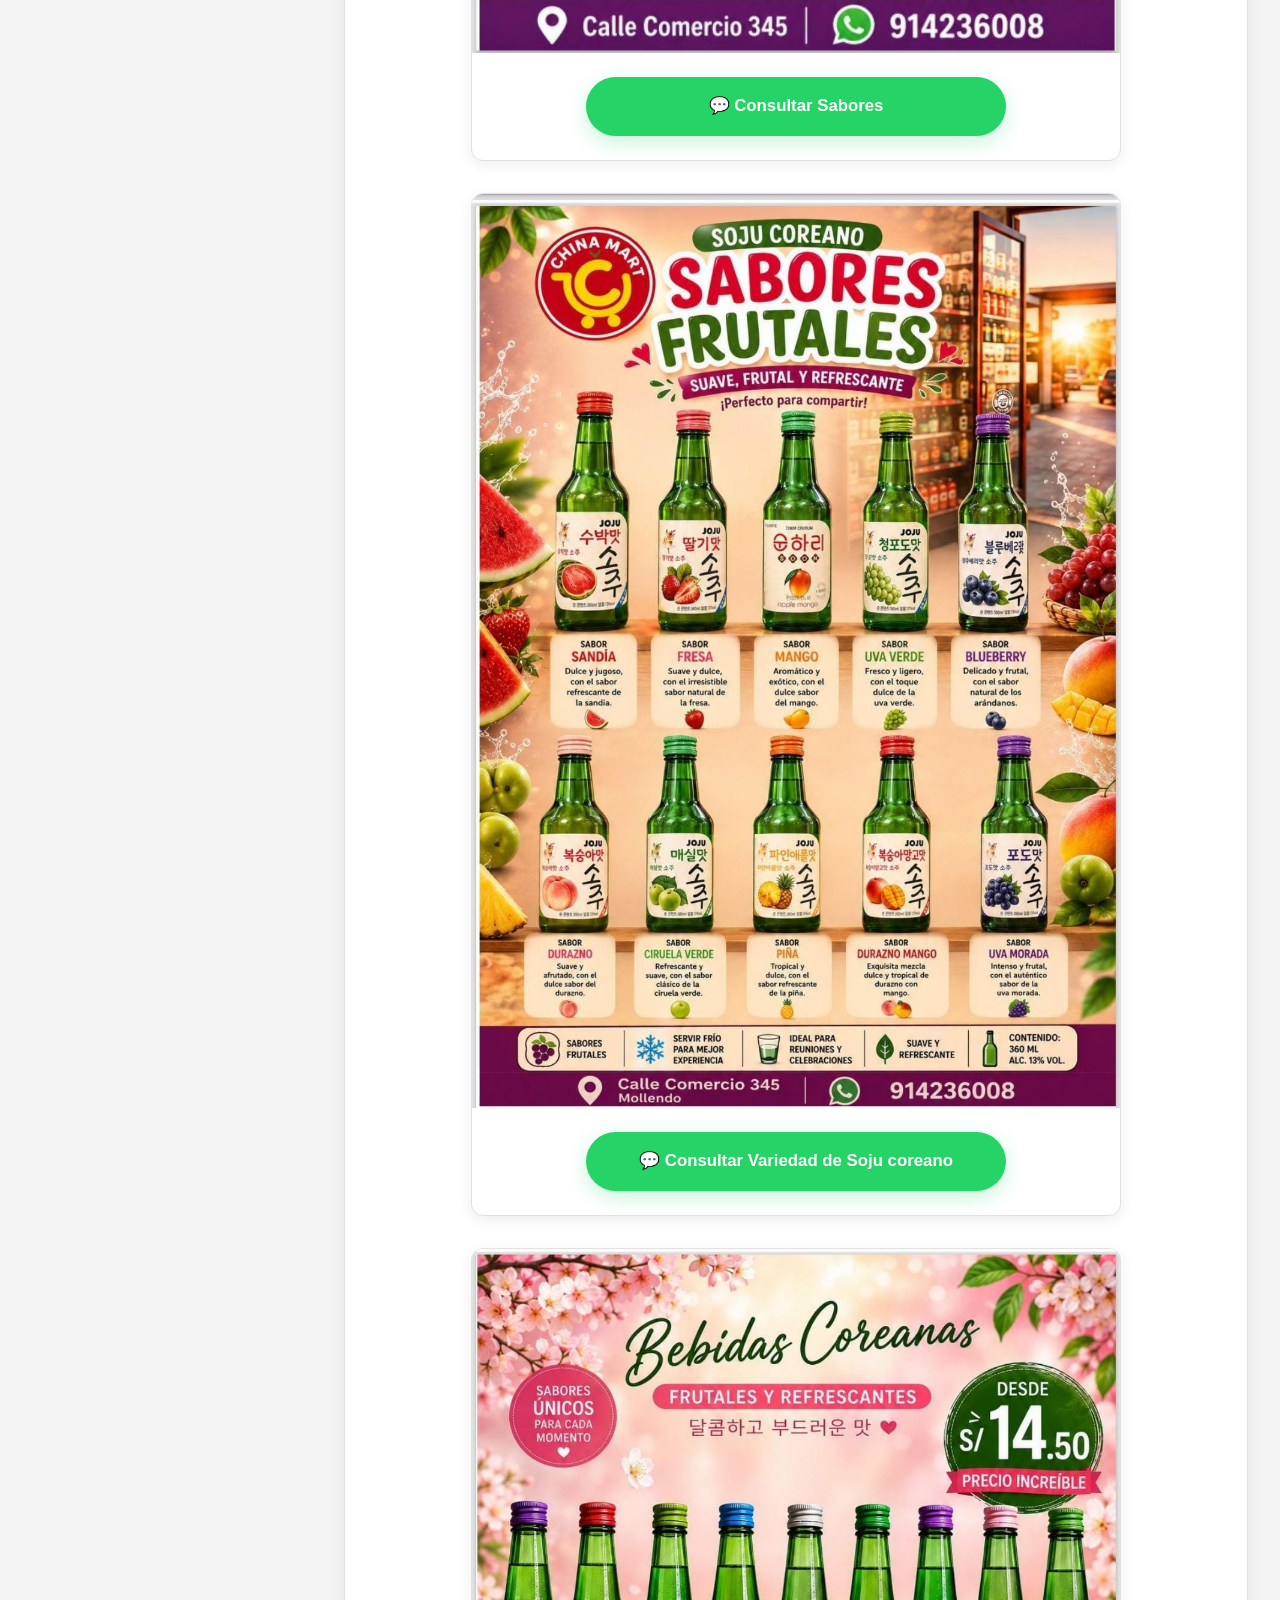
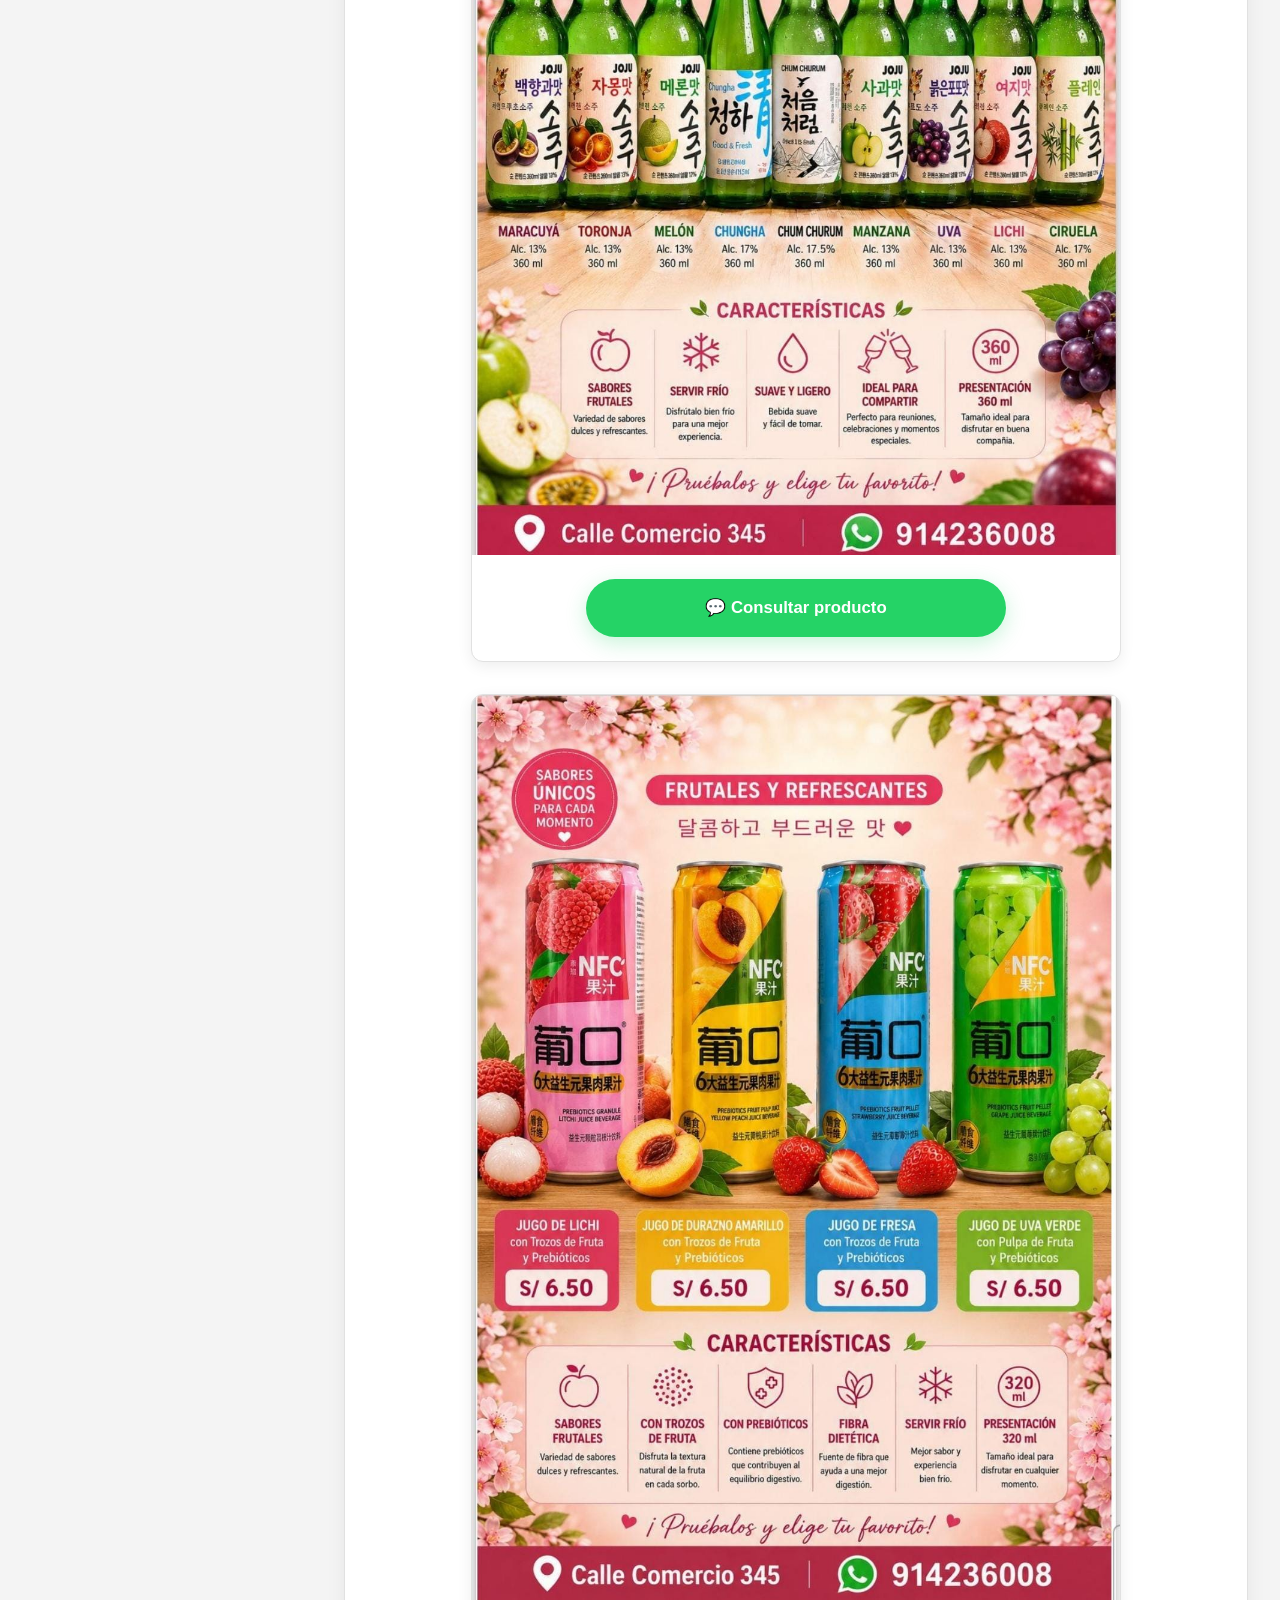
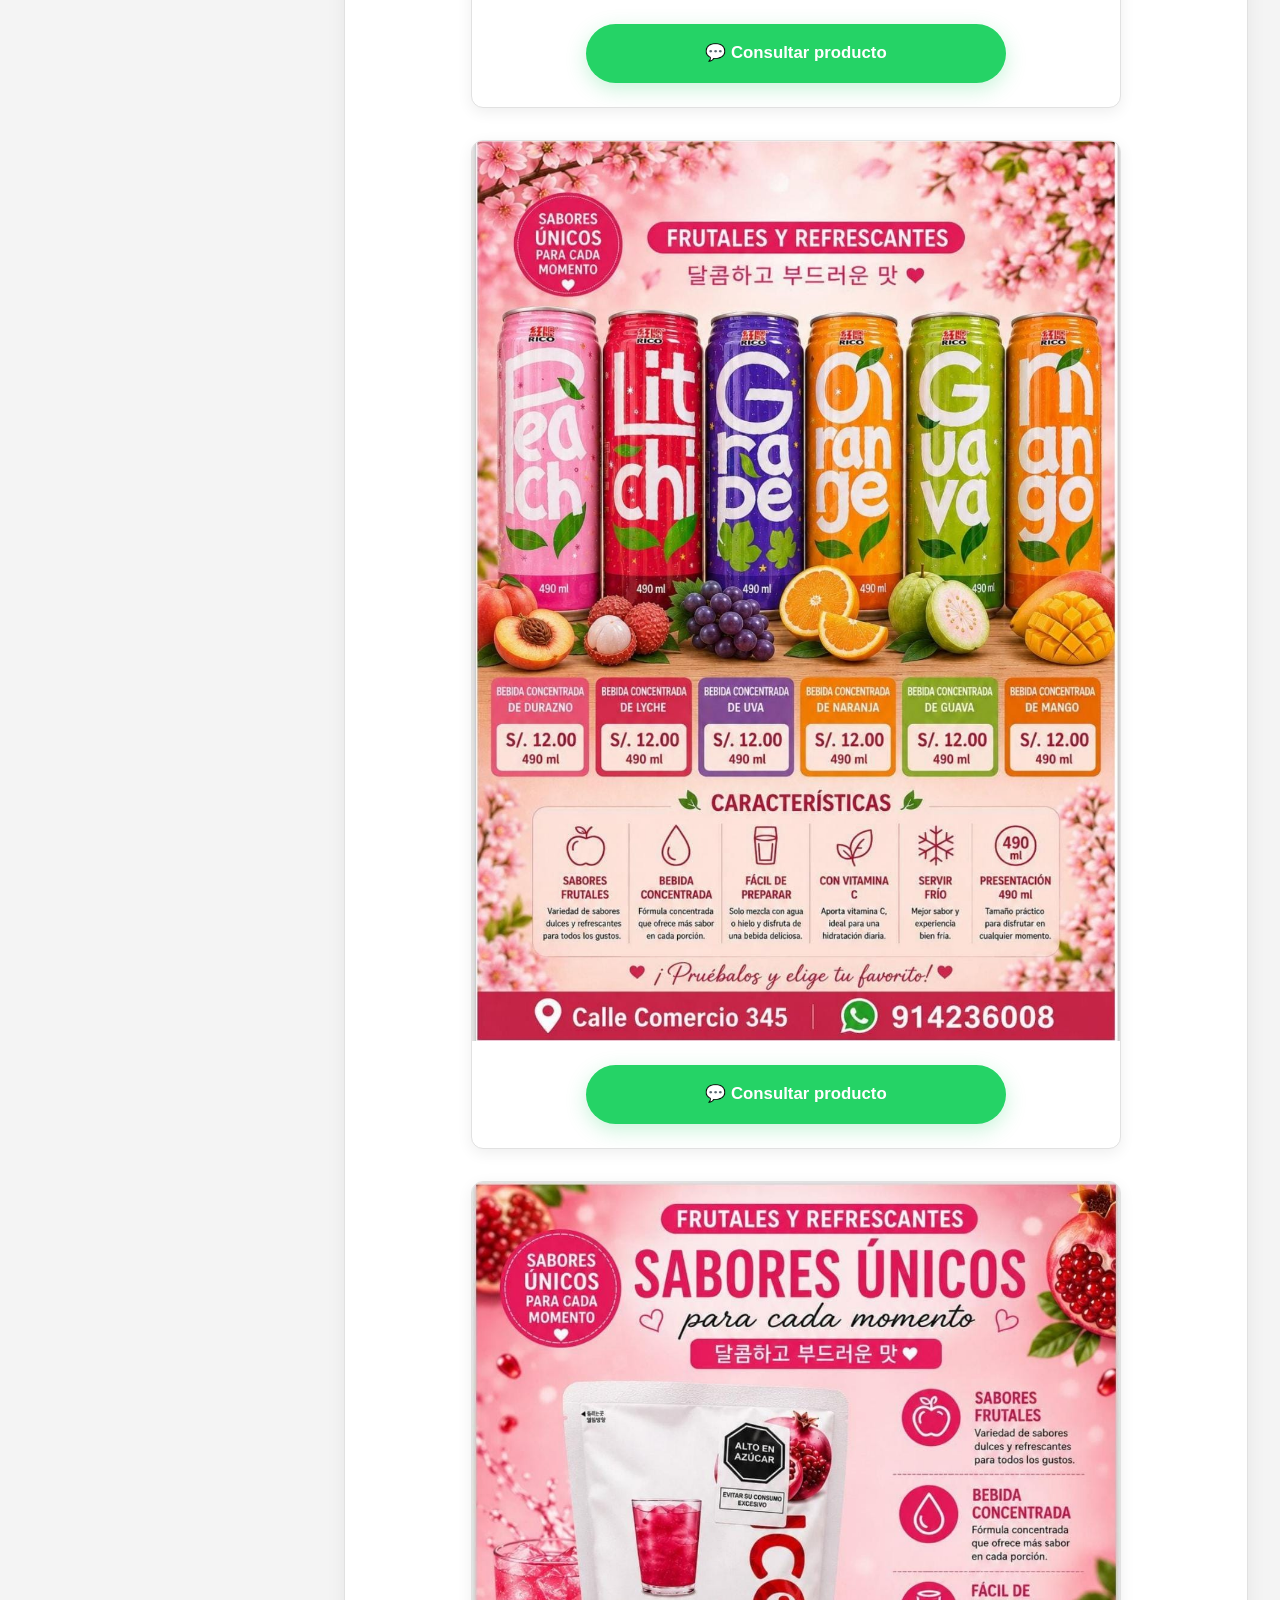
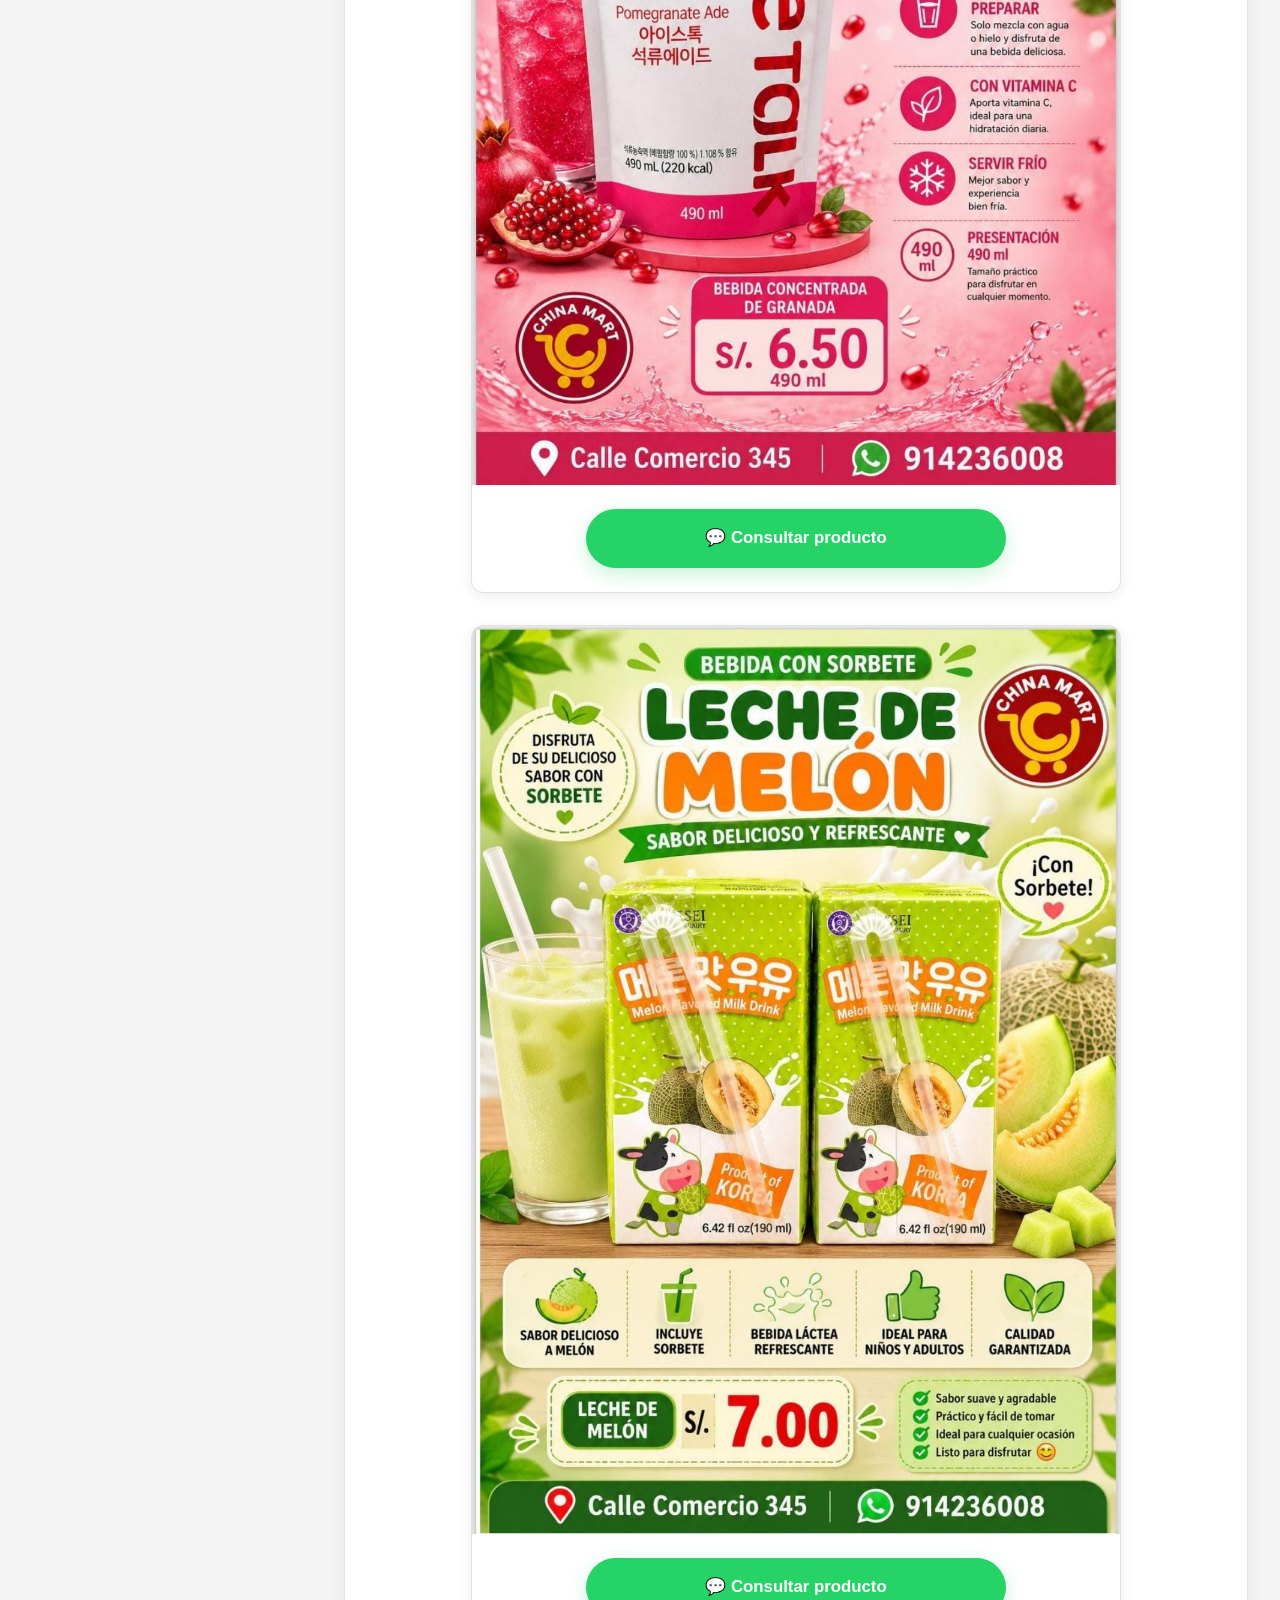
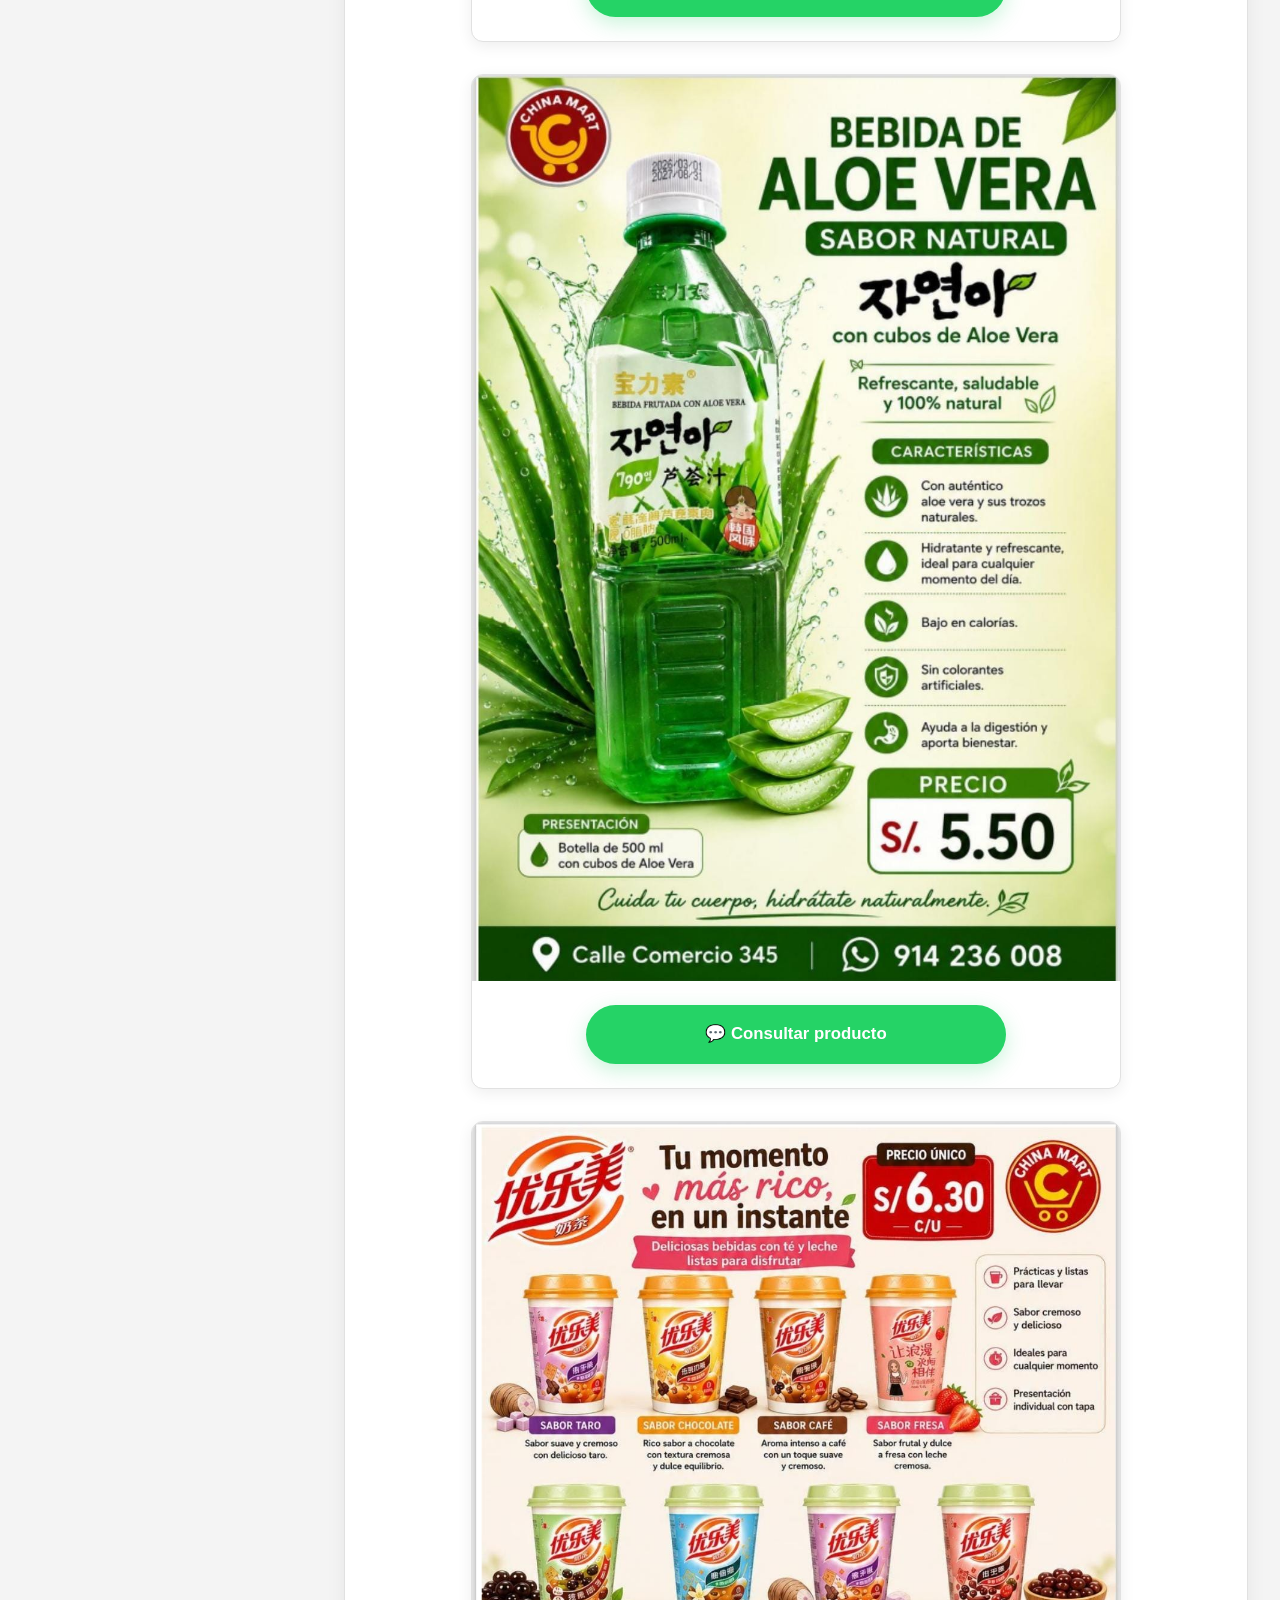
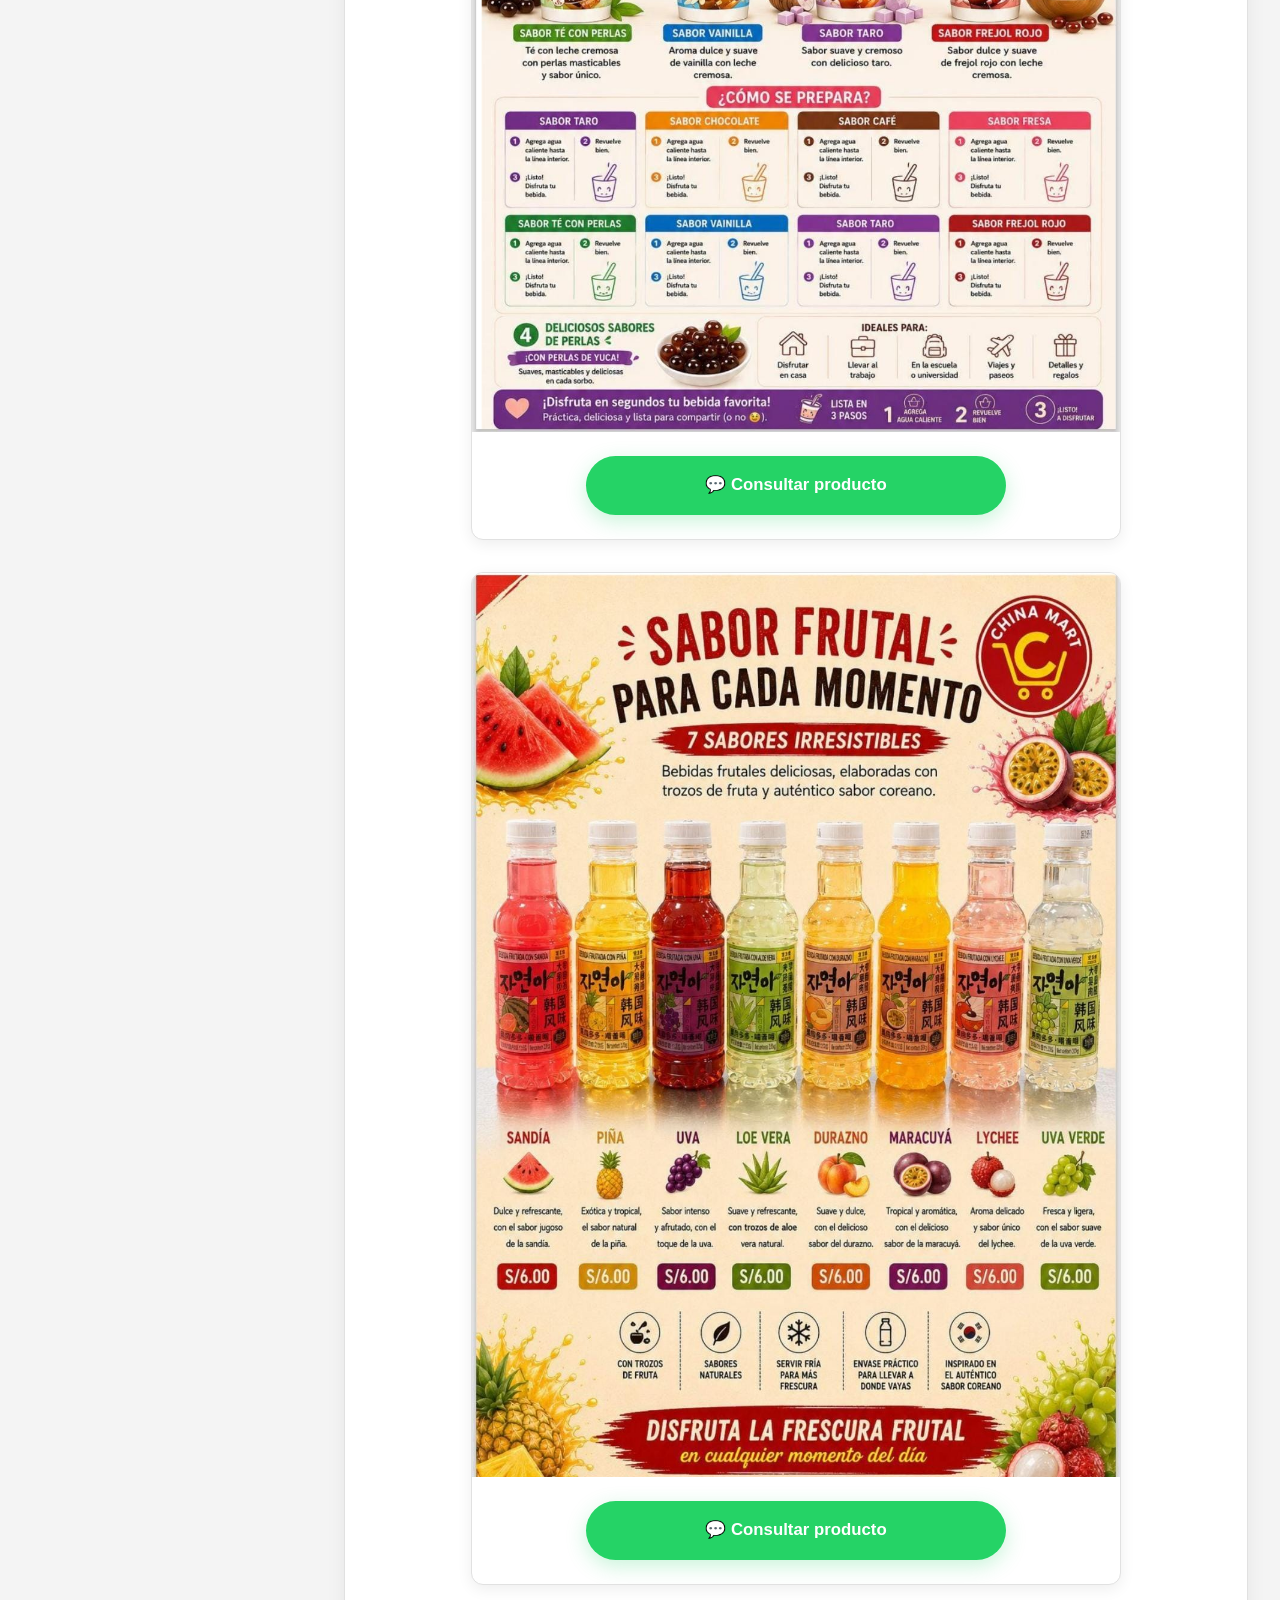
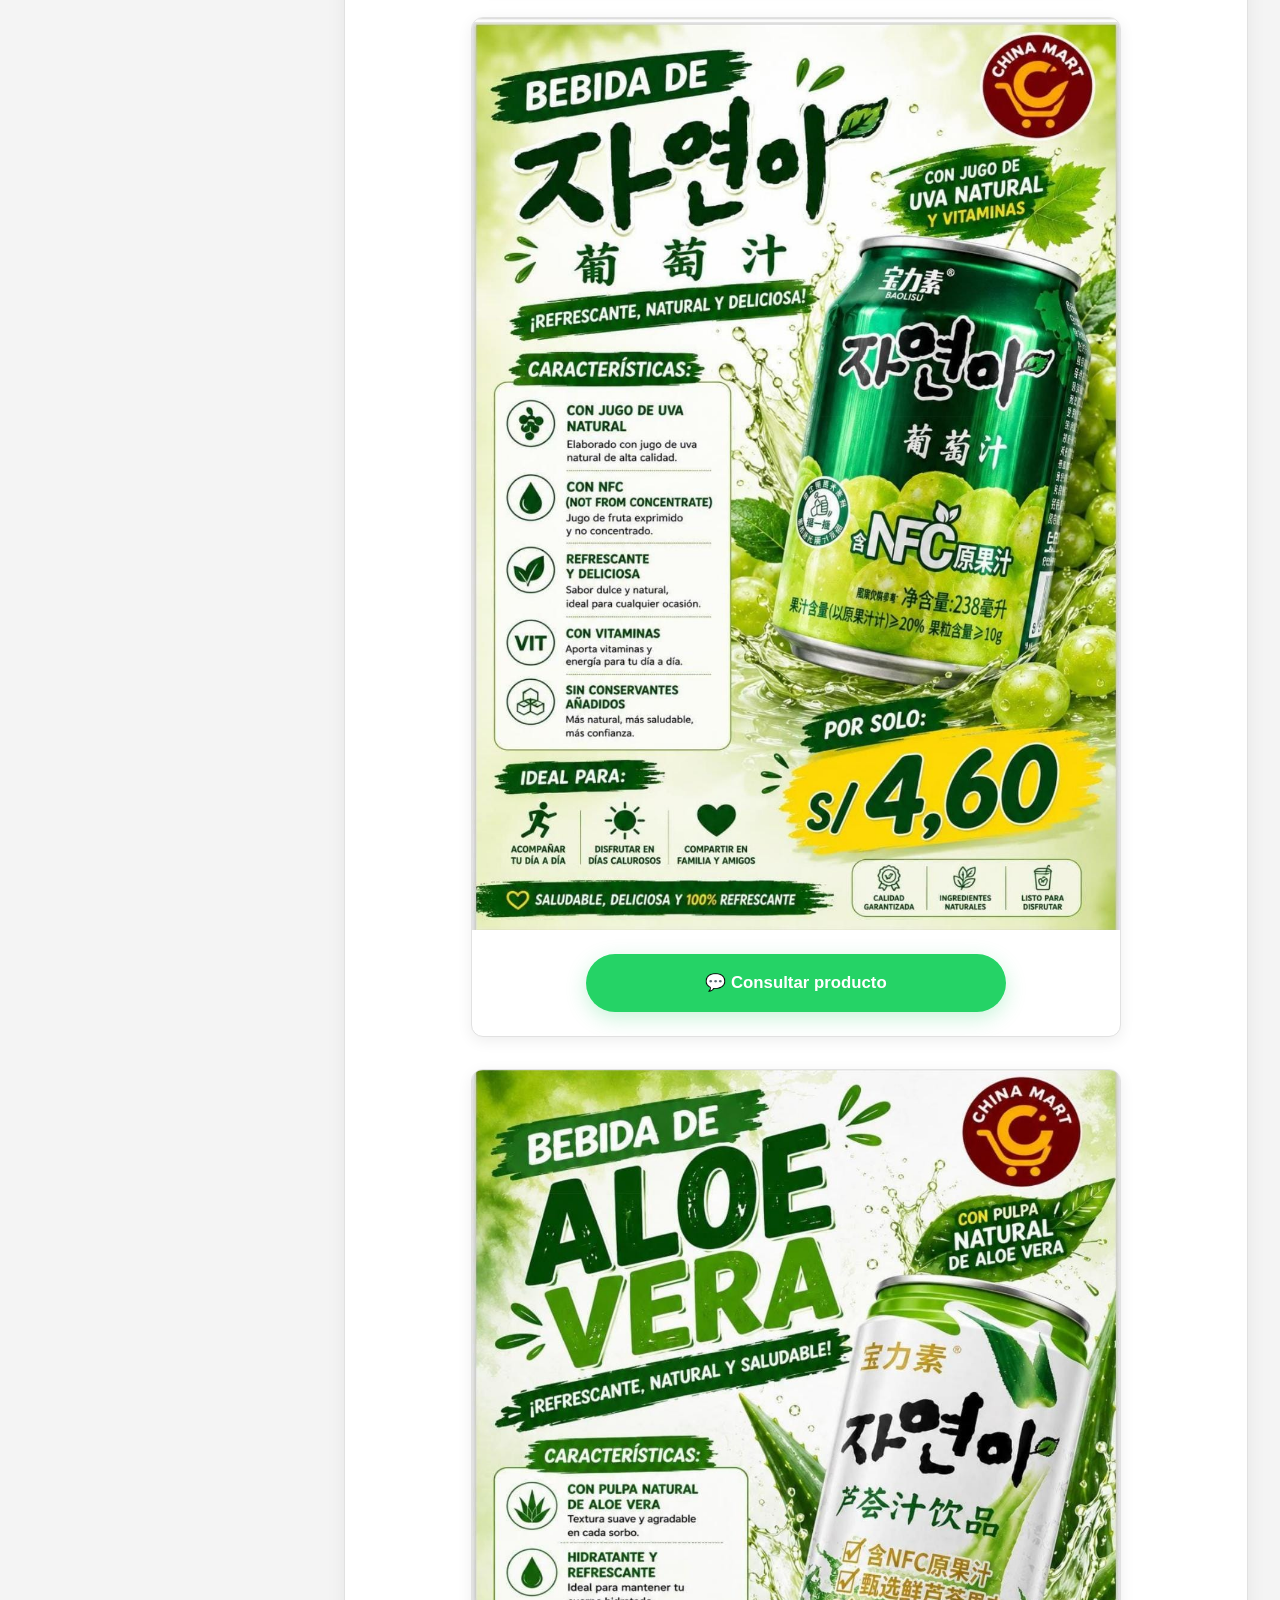
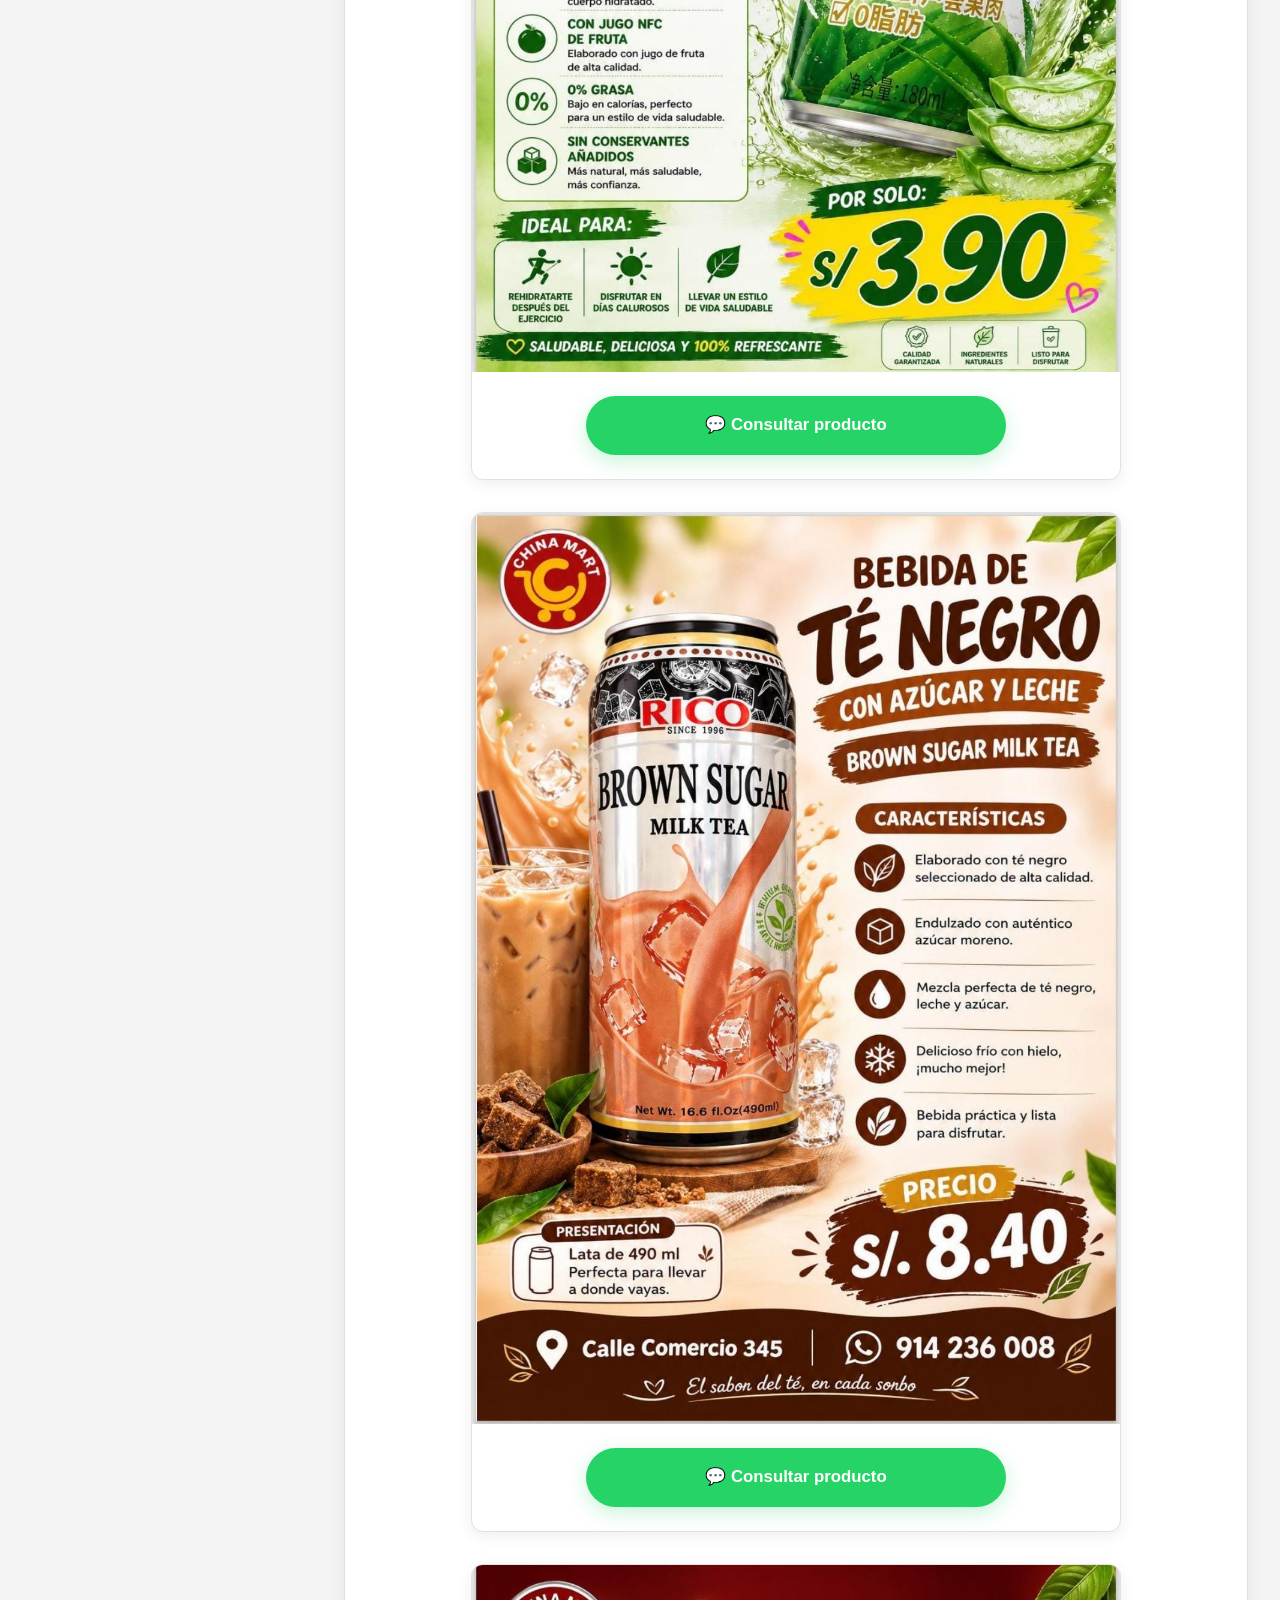
==== commit 642235b1: "Add logo image to logo-cuadro section" ====
--- a/categorias.html
+++ b/categorias.html
@@ -67,6 +67,14 @@
             justify-content: center;
             font-size: 35px;
             flex-shrink: 0;
+        }
+
+                .logo-cuadro img {
+            width: 100%;
+            height: 100%;
+            object-fit: cover;
+            display: block;
+            border-radius: 5px;
         }
 
         .logo-texto {
@@ -457,7 +465,9 @@
    <header>
         <div class="nav-container">
             <div class="logo">
-                <div class="logo-cuadro">龍</div>
+                <div class="logo-cuadro">
+                <img src="logo.png" alt="Logo China Mart">
+            </div>
                 <div class="logo-texto">
                     <h1>CHINA<span>MART</span></h1>
                     <p>MOLLENDO</p>
@@ -1283,18 +1293,42 @@
     </footer>
 
     <script>
+        function activarCatalogo(idSeccion) {
+            const seccion = document.getElementById(idSeccion);
+            if (!seccion) return;
+
+            document.querySelectorAll('.catalogo-section')
+                .forEach(sec => sec.classList.remove('active'));
+
+            document.querySelectorAll('.catalog-item')
+                .forEach(item => item.classList.remove('active'));
+
+            seccion.classList.add('active');
+
+            document.querySelectorAll('.catalog-item').forEach(item => {
+                const onclick = item.getAttribute('onclick') || '';
+                if (onclick.includes("'" + idSeccion + "'")) {
+                    item.classList.add('active');
+                }
+            });
+
+            setTimeout(() => {
+                seccion.scrollIntoView({ behavior: 'smooth', block: 'start' });
+            }, 100);
+        }
+
         function mostrarCatalogo(event, idSeccion) {
             event.preventDefault();
-
-            const secciones = document.querySelectorAll('.catalogo-section');
-            secciones.forEach(sec => sec.classList.remove('active'));
-
-            const items = document.querySelectorAll('.catalog-item');
-            items.forEach(item => item.classList.remove('active'));
-
-            document.getElementById(idSeccion).classList.add('active');
-            event.currentTarget.classList.add('active');
-        }
+            activarCatalogo(idSeccion);
+            history.replaceState(null, '', '#' + encodeURIComponent(idSeccion));
+        }
+
+        window.addEventListener('DOMContentLoaded', () => {
+            if (window.location.hash) {
+                const idSeccion = decodeURIComponent(window.location.hash.substring(1));
+                activarCatalogo(idSeccion);
+            }
+        });
     </script>
 </body>
 </html>
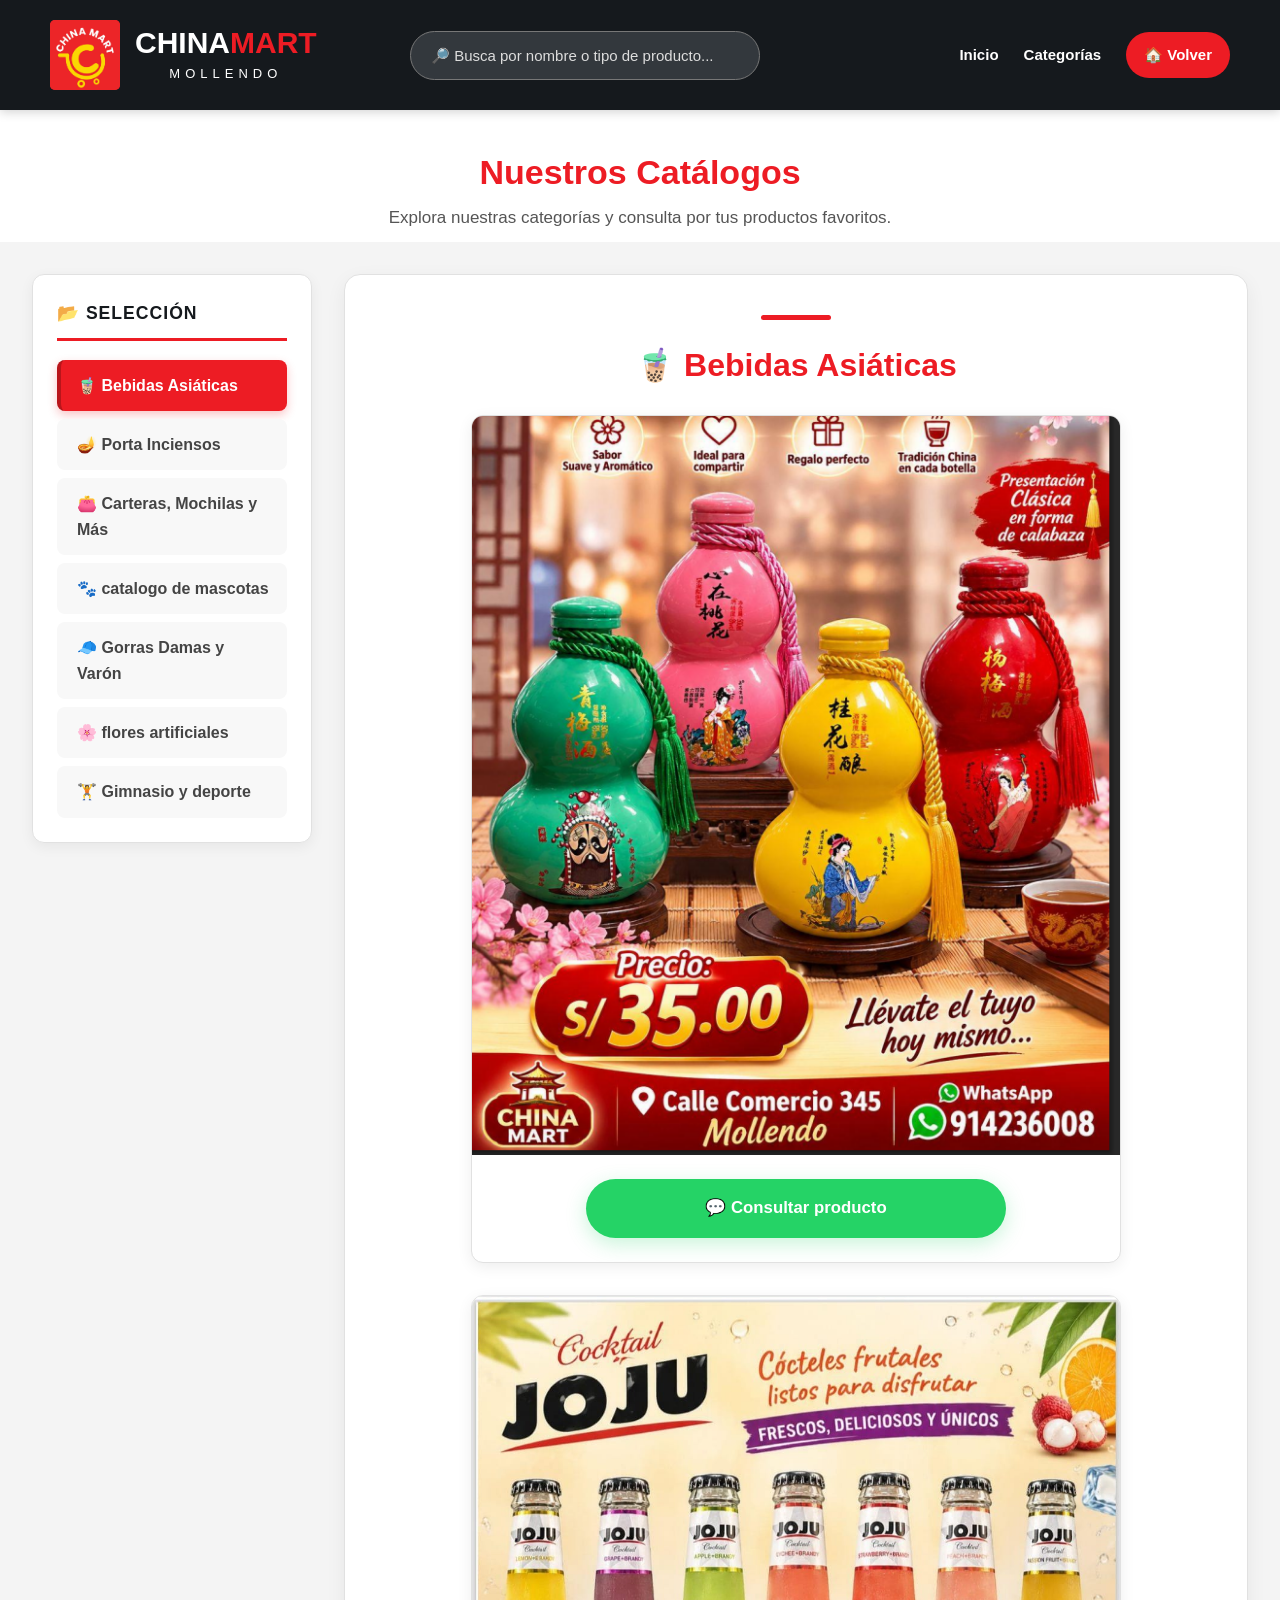
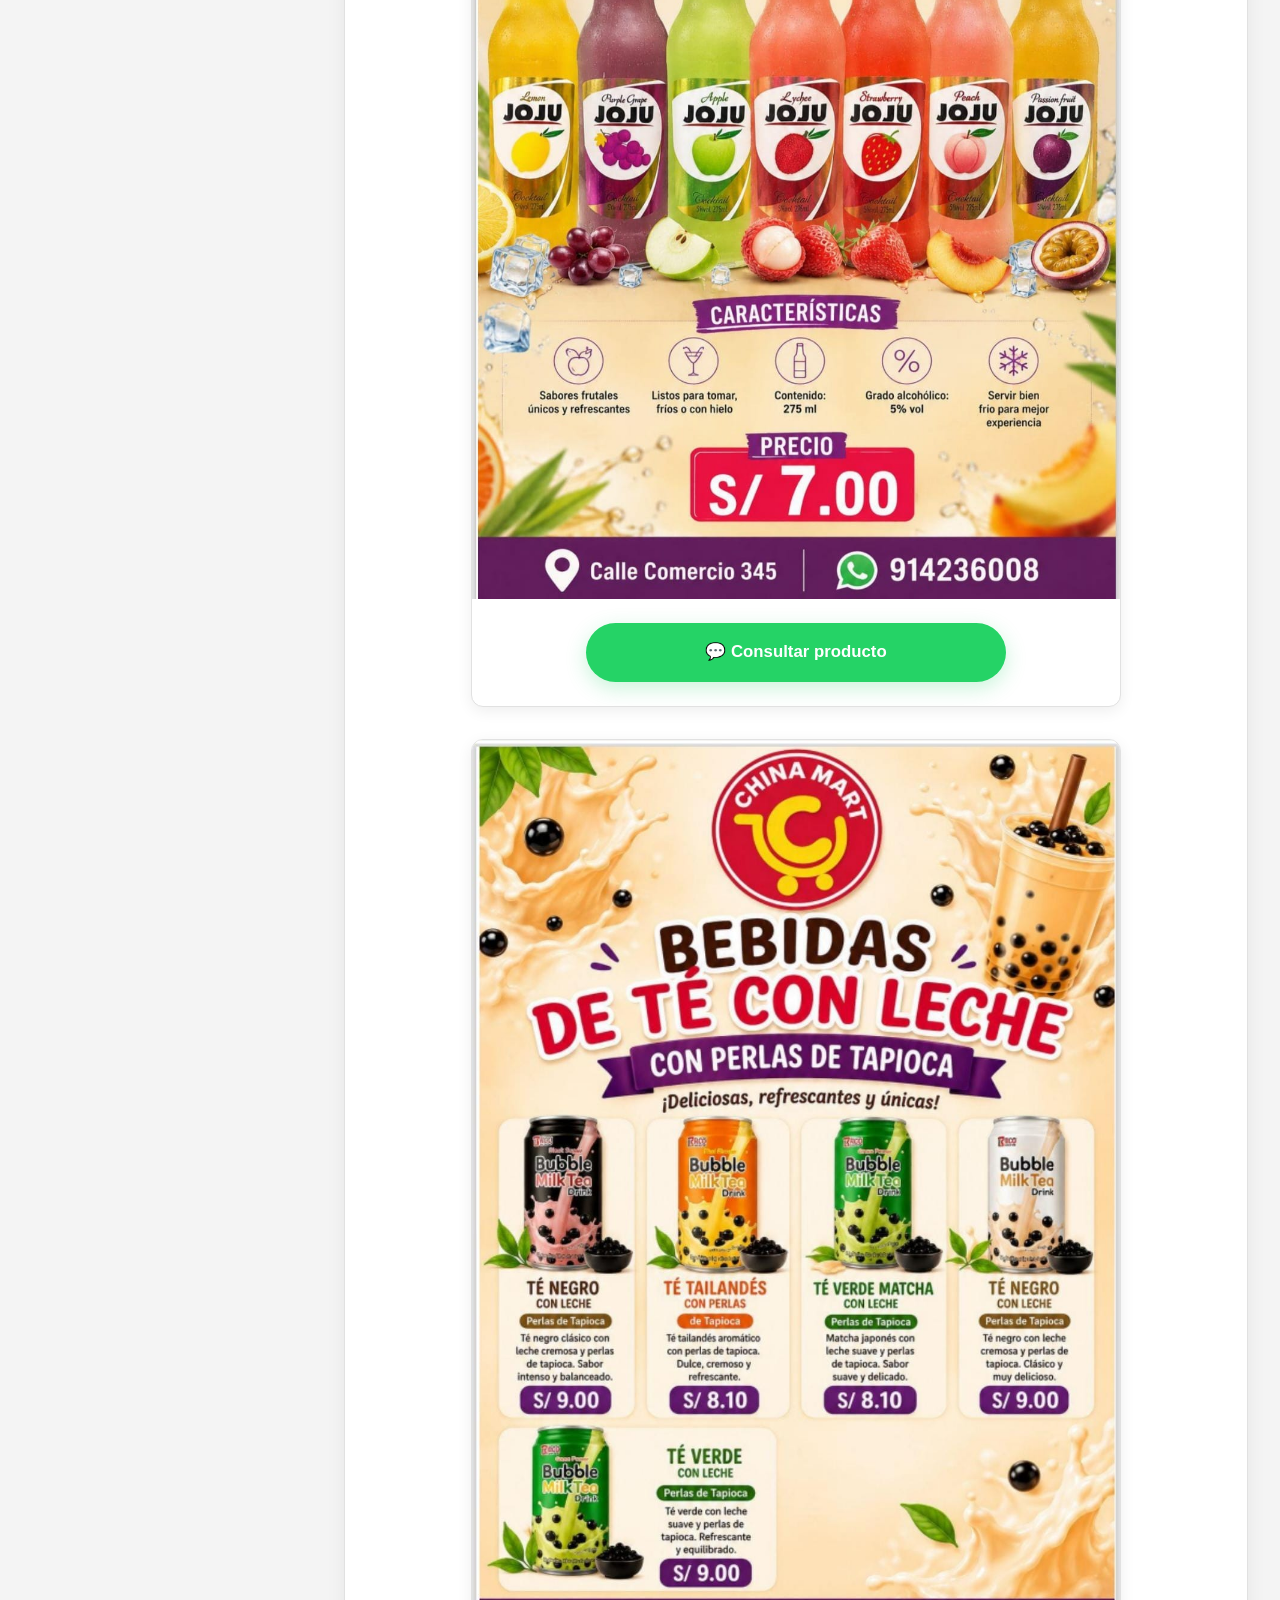
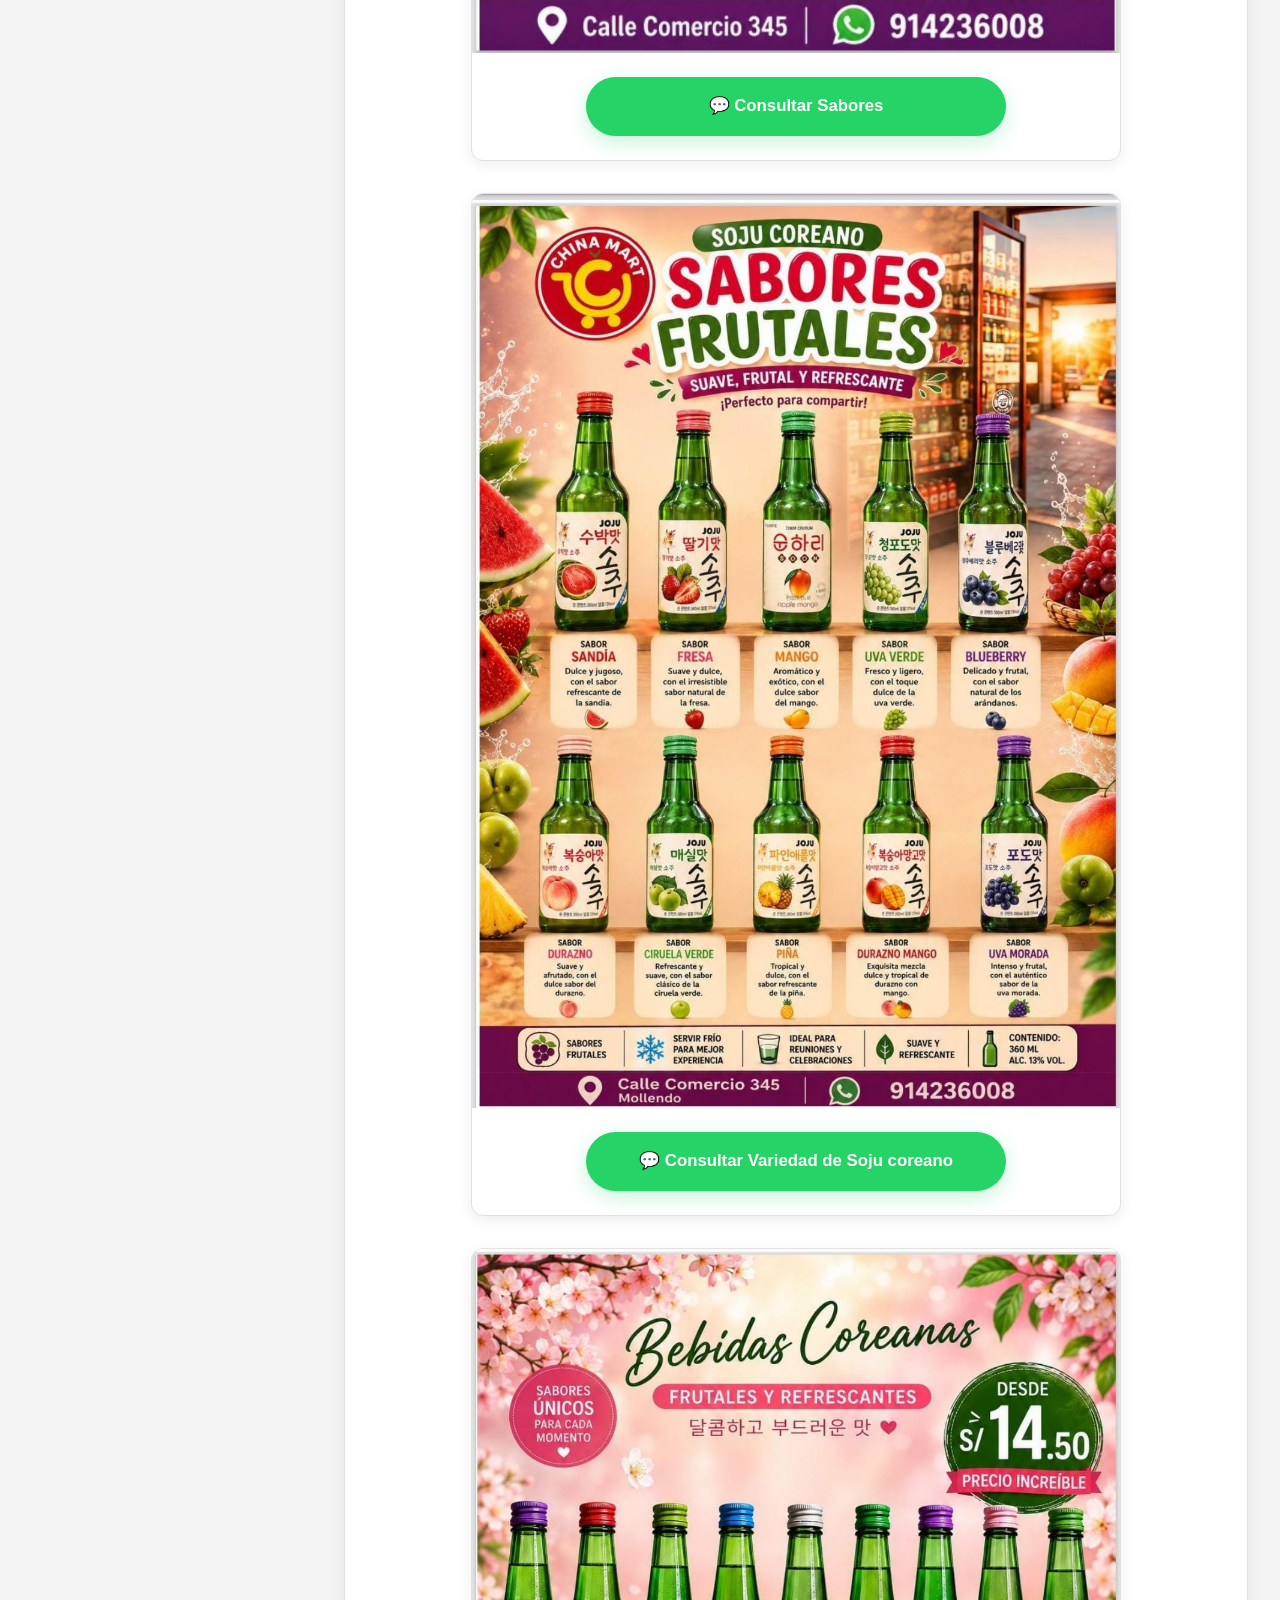
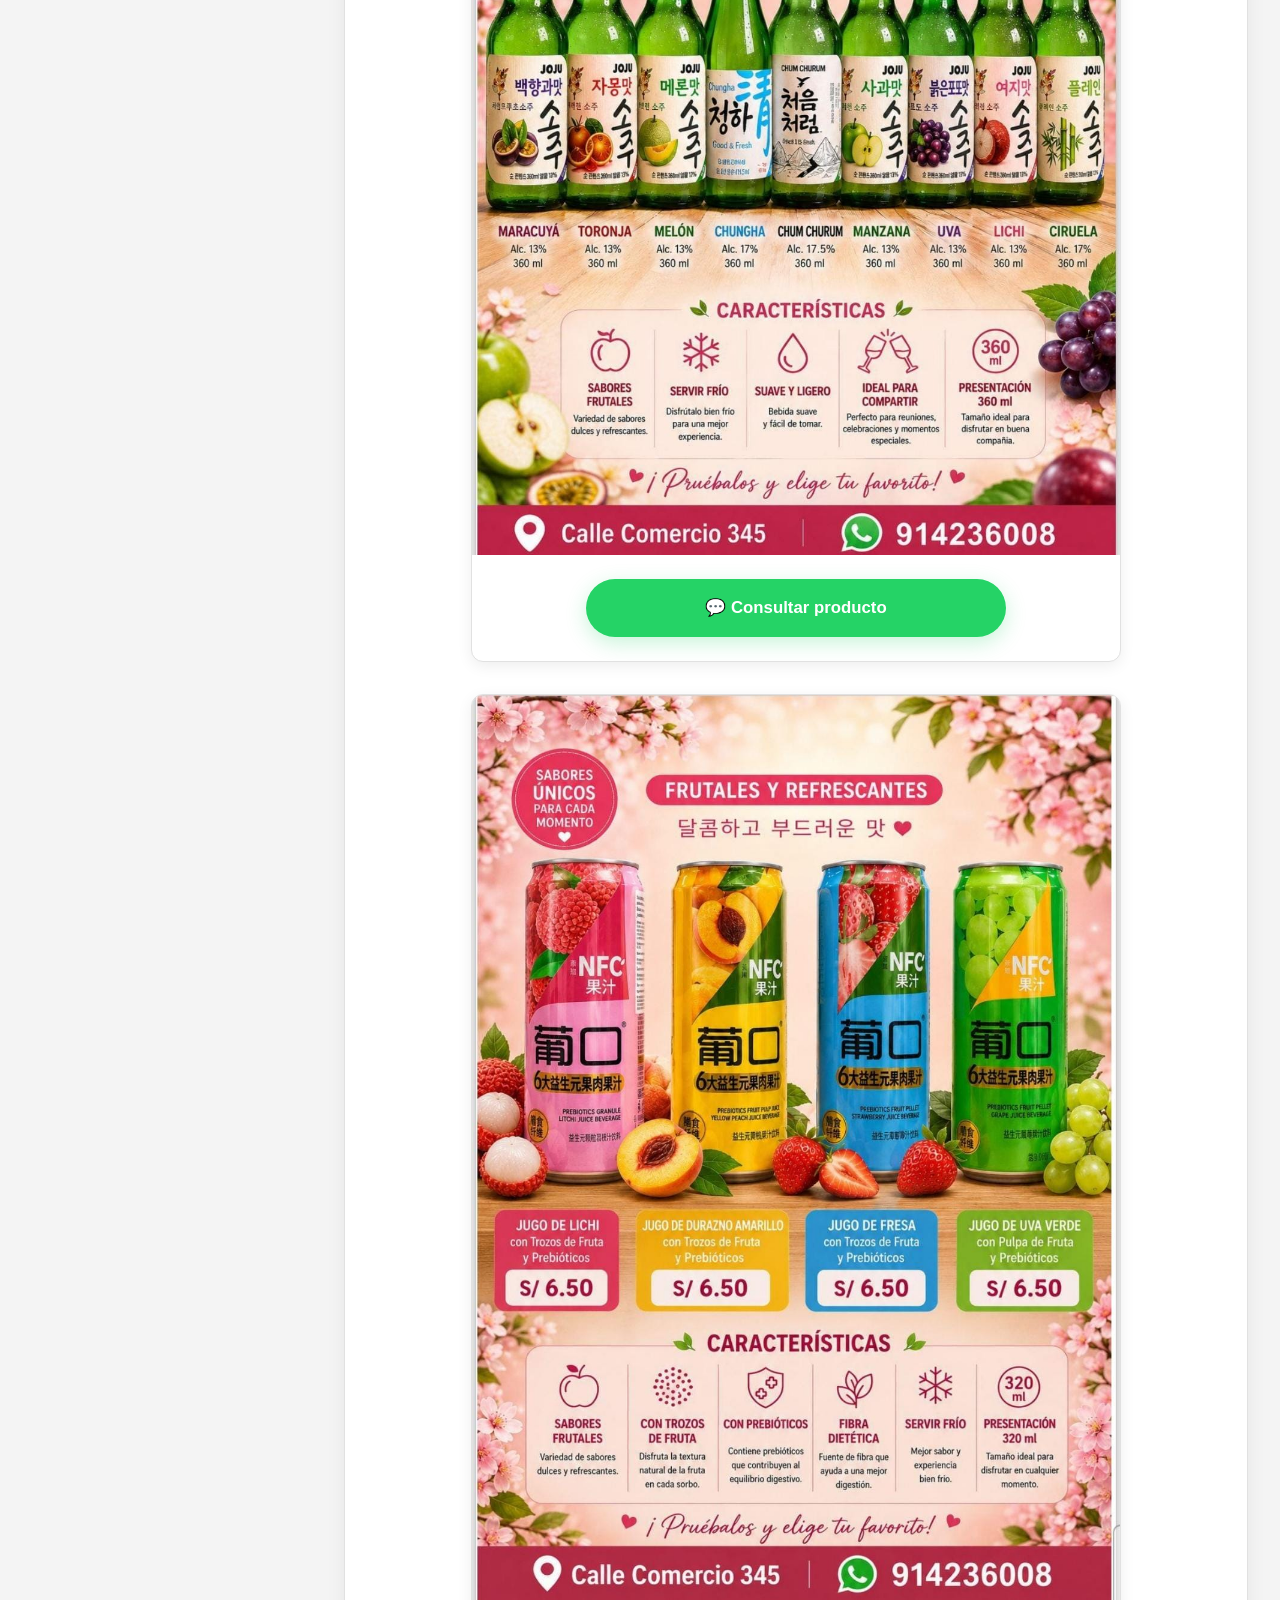
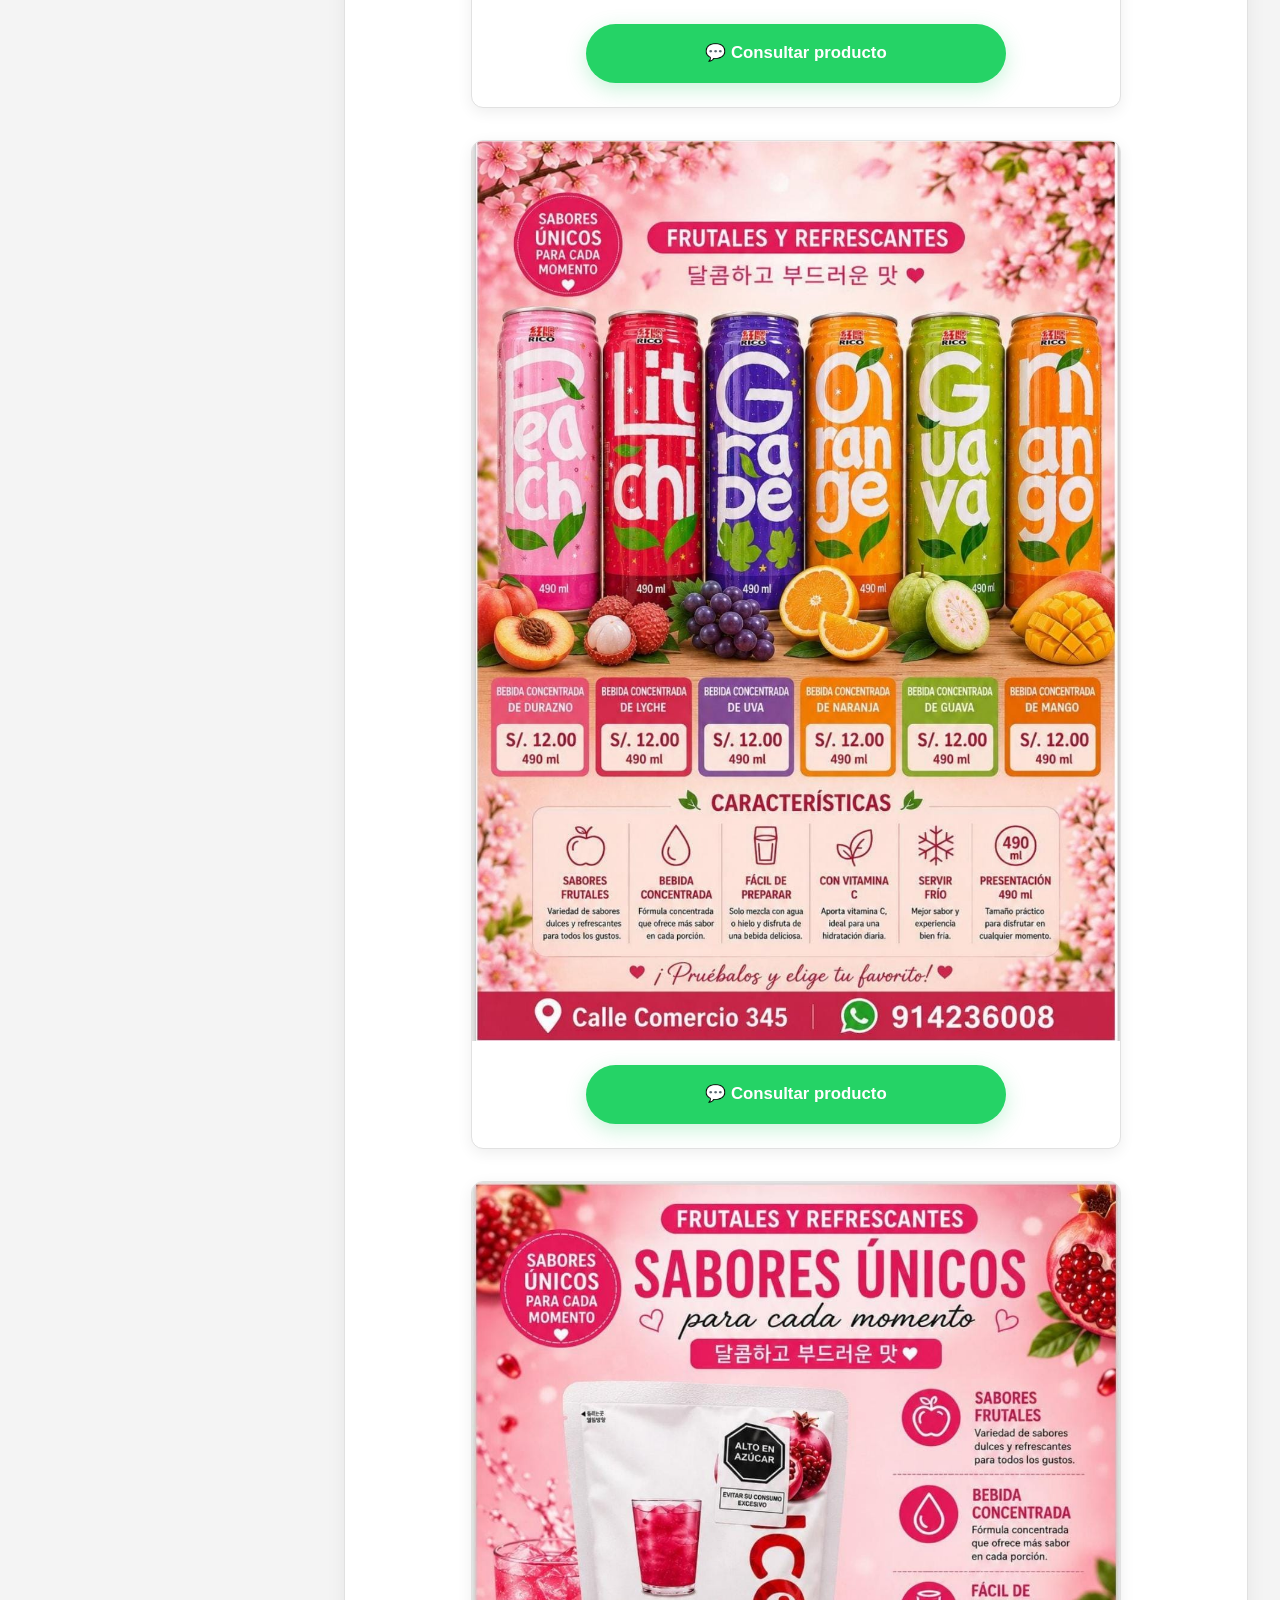
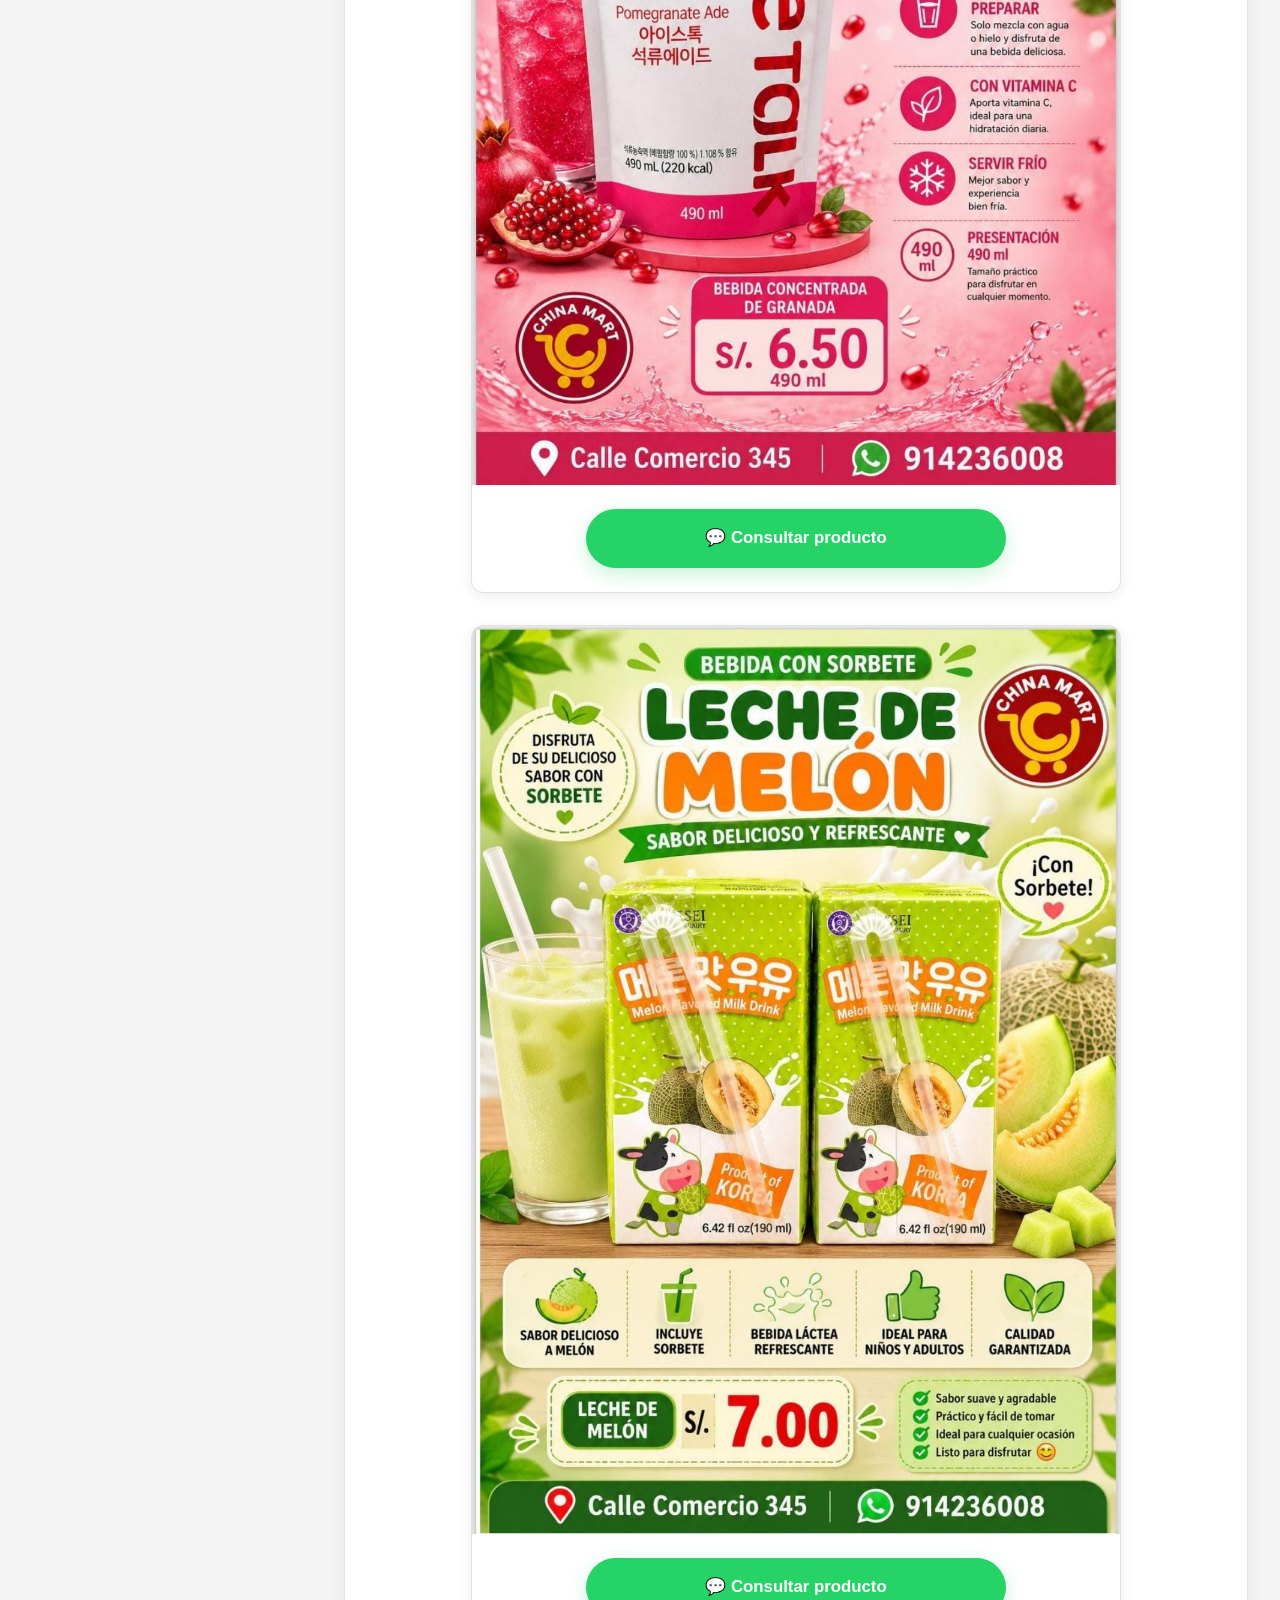
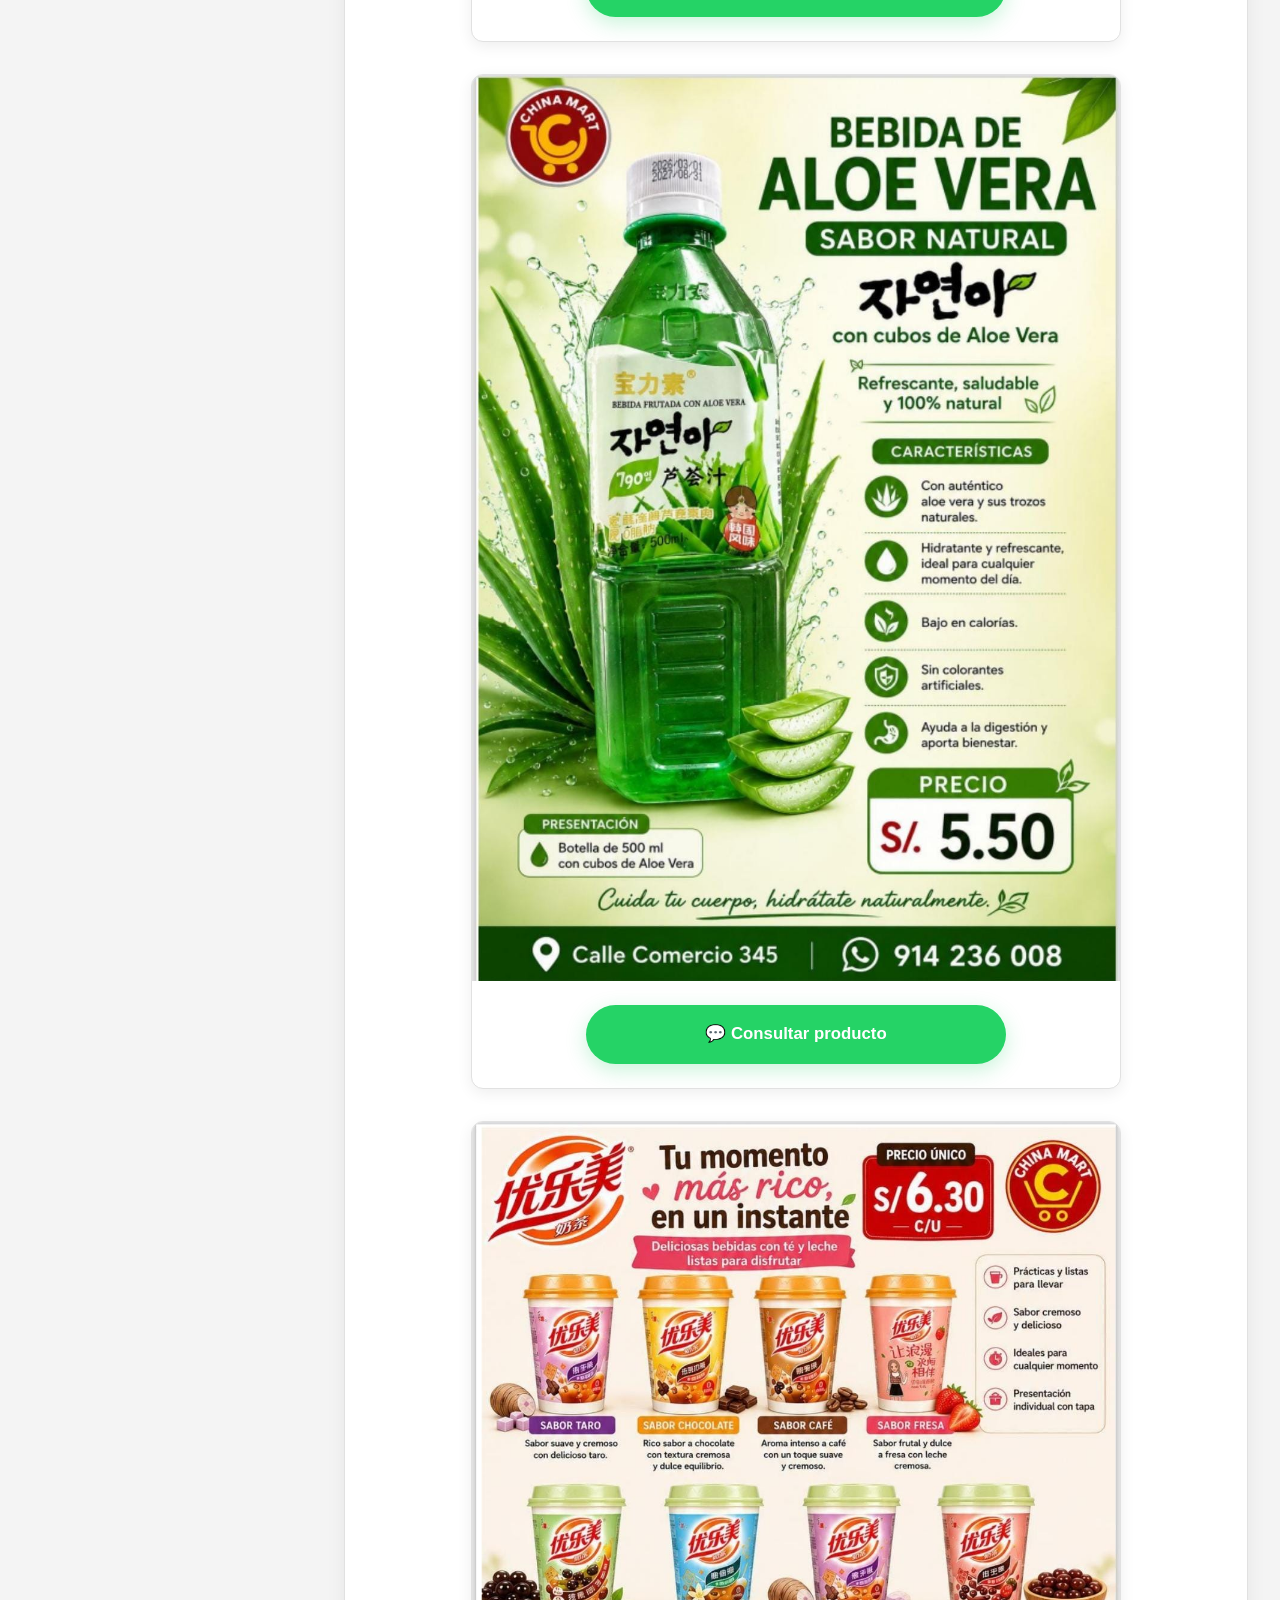
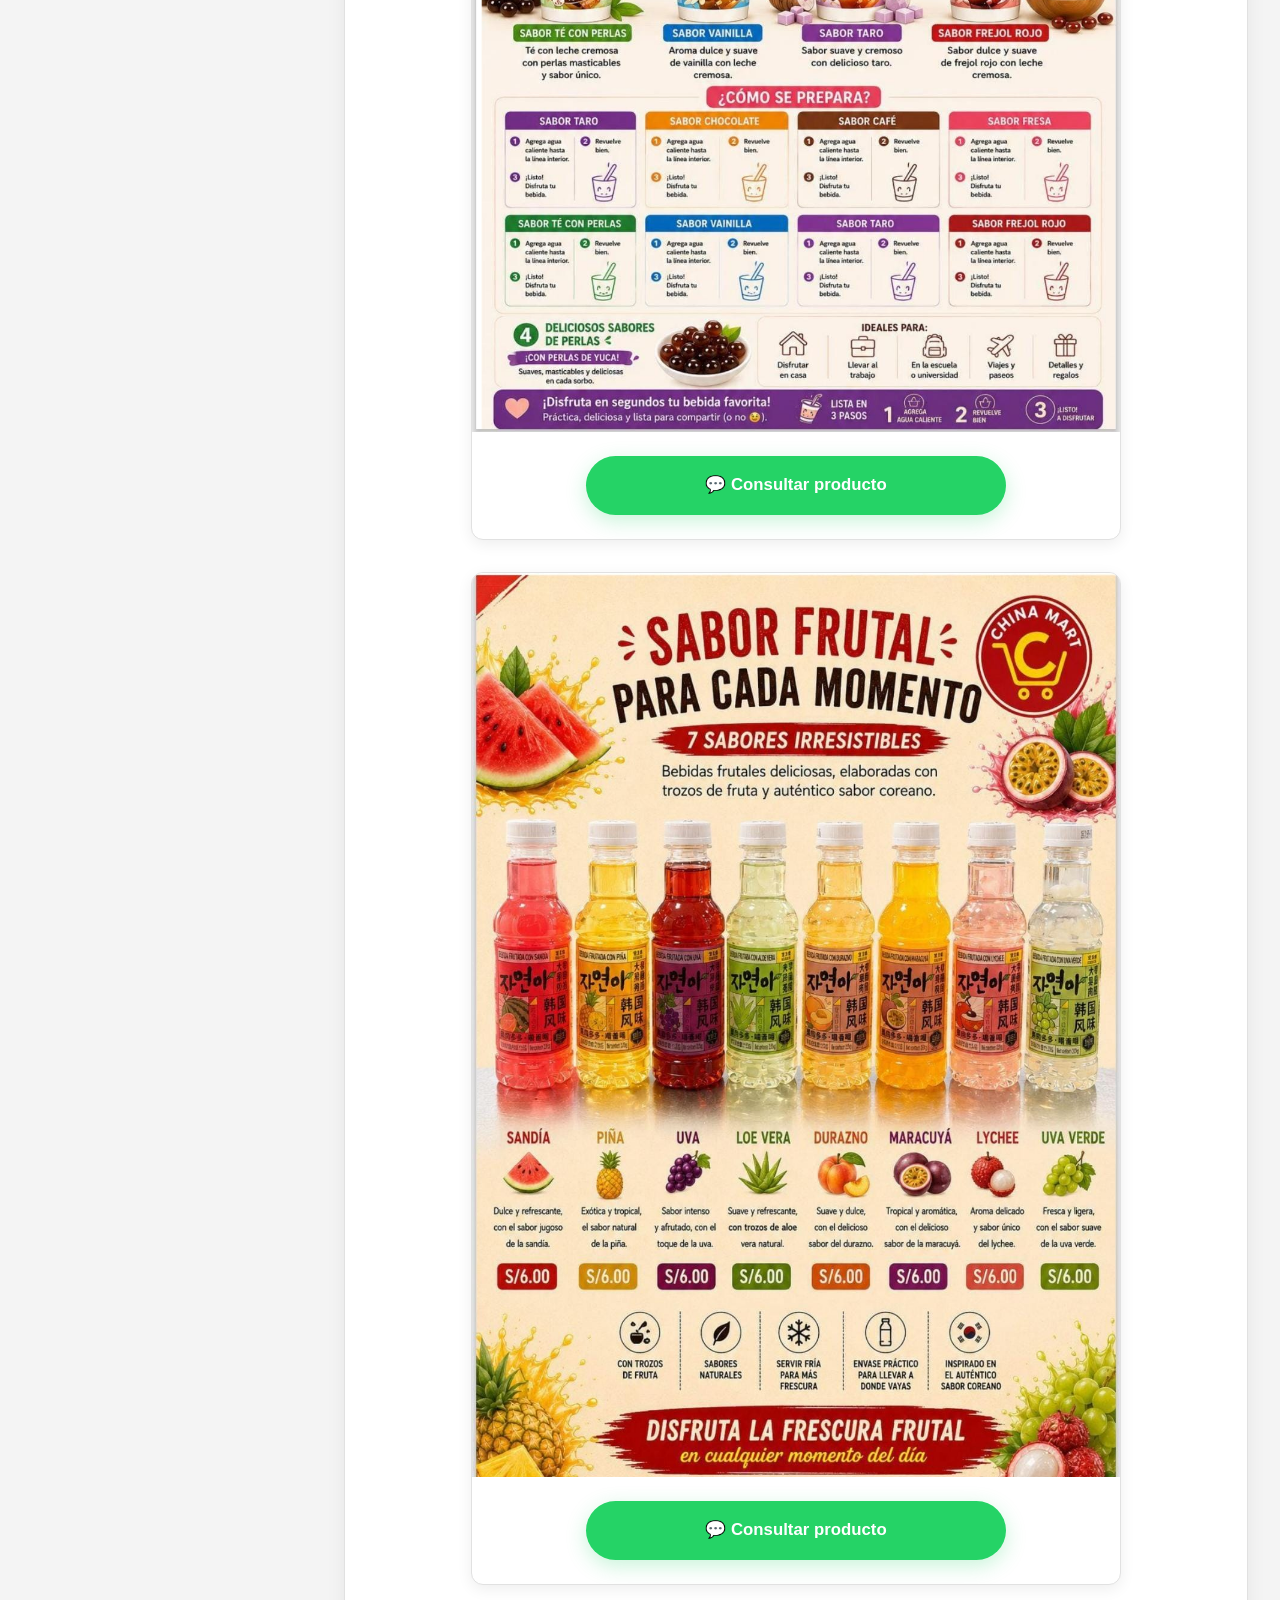
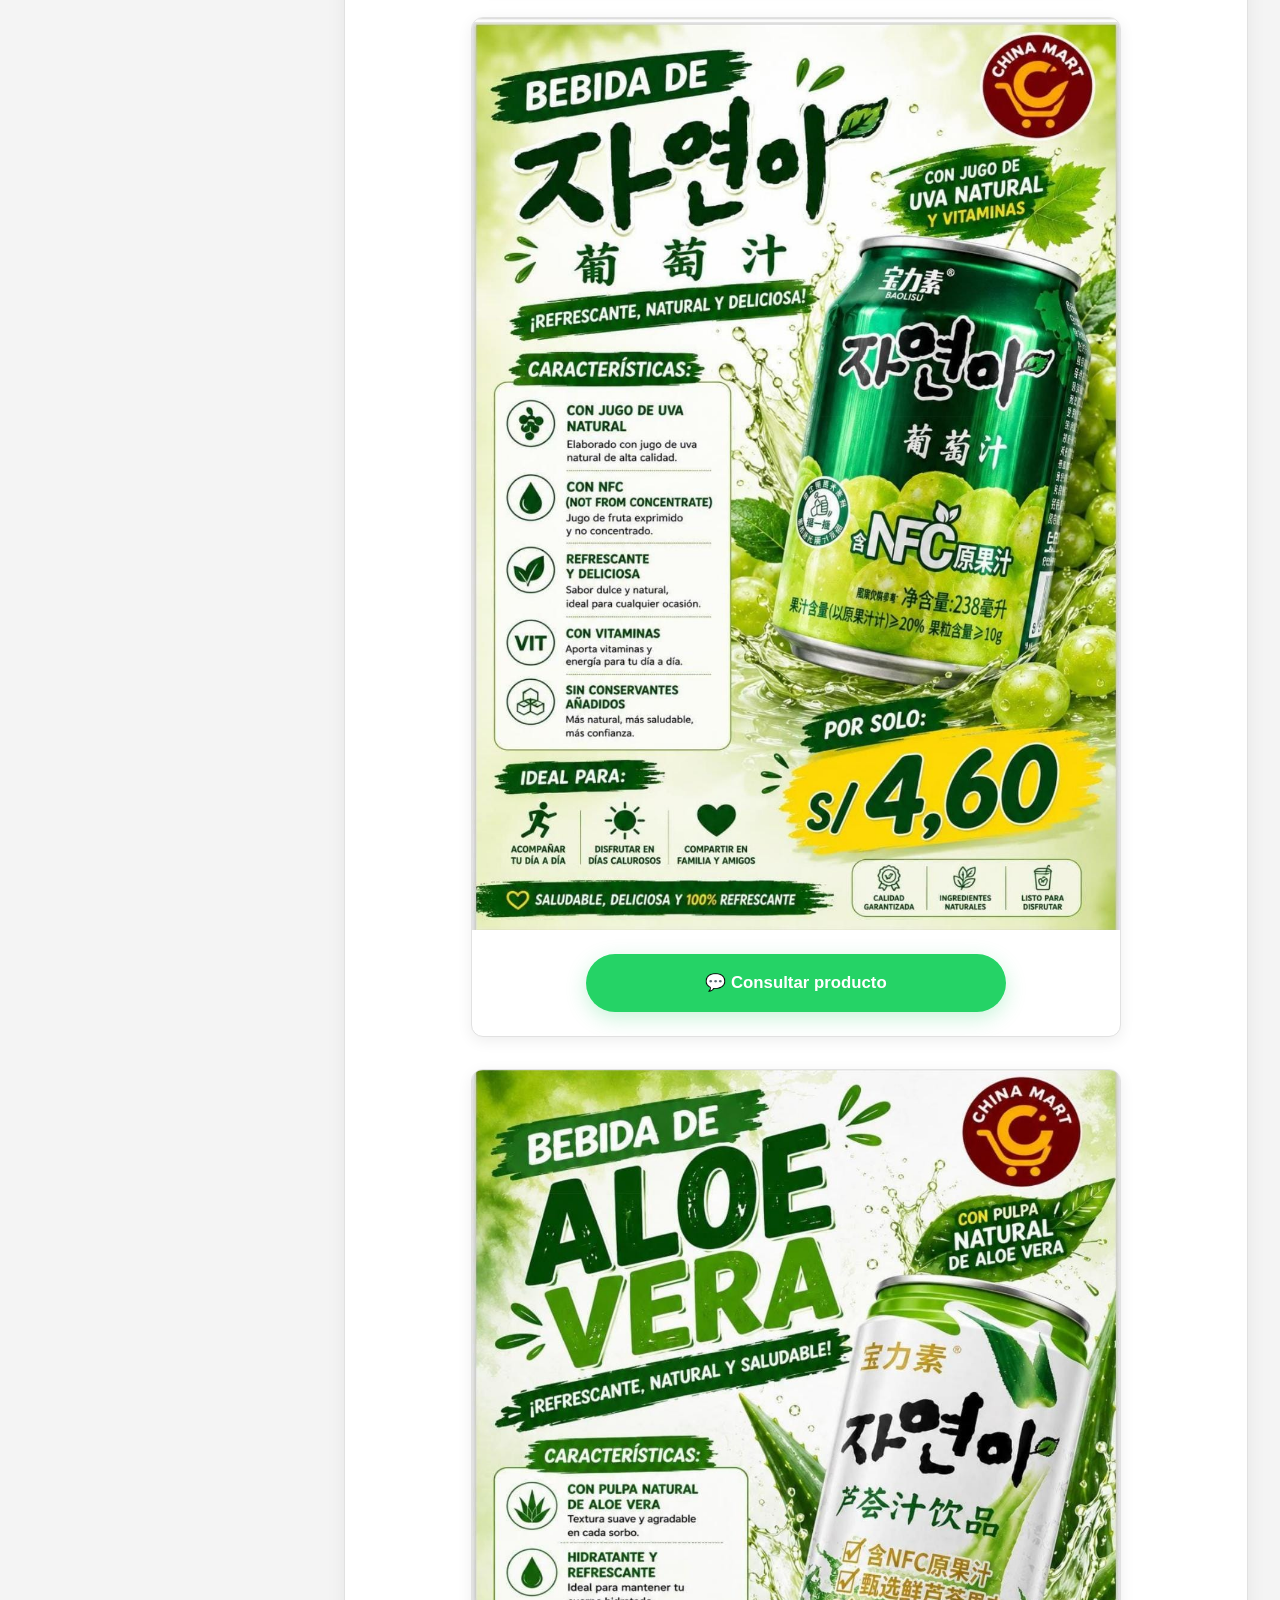
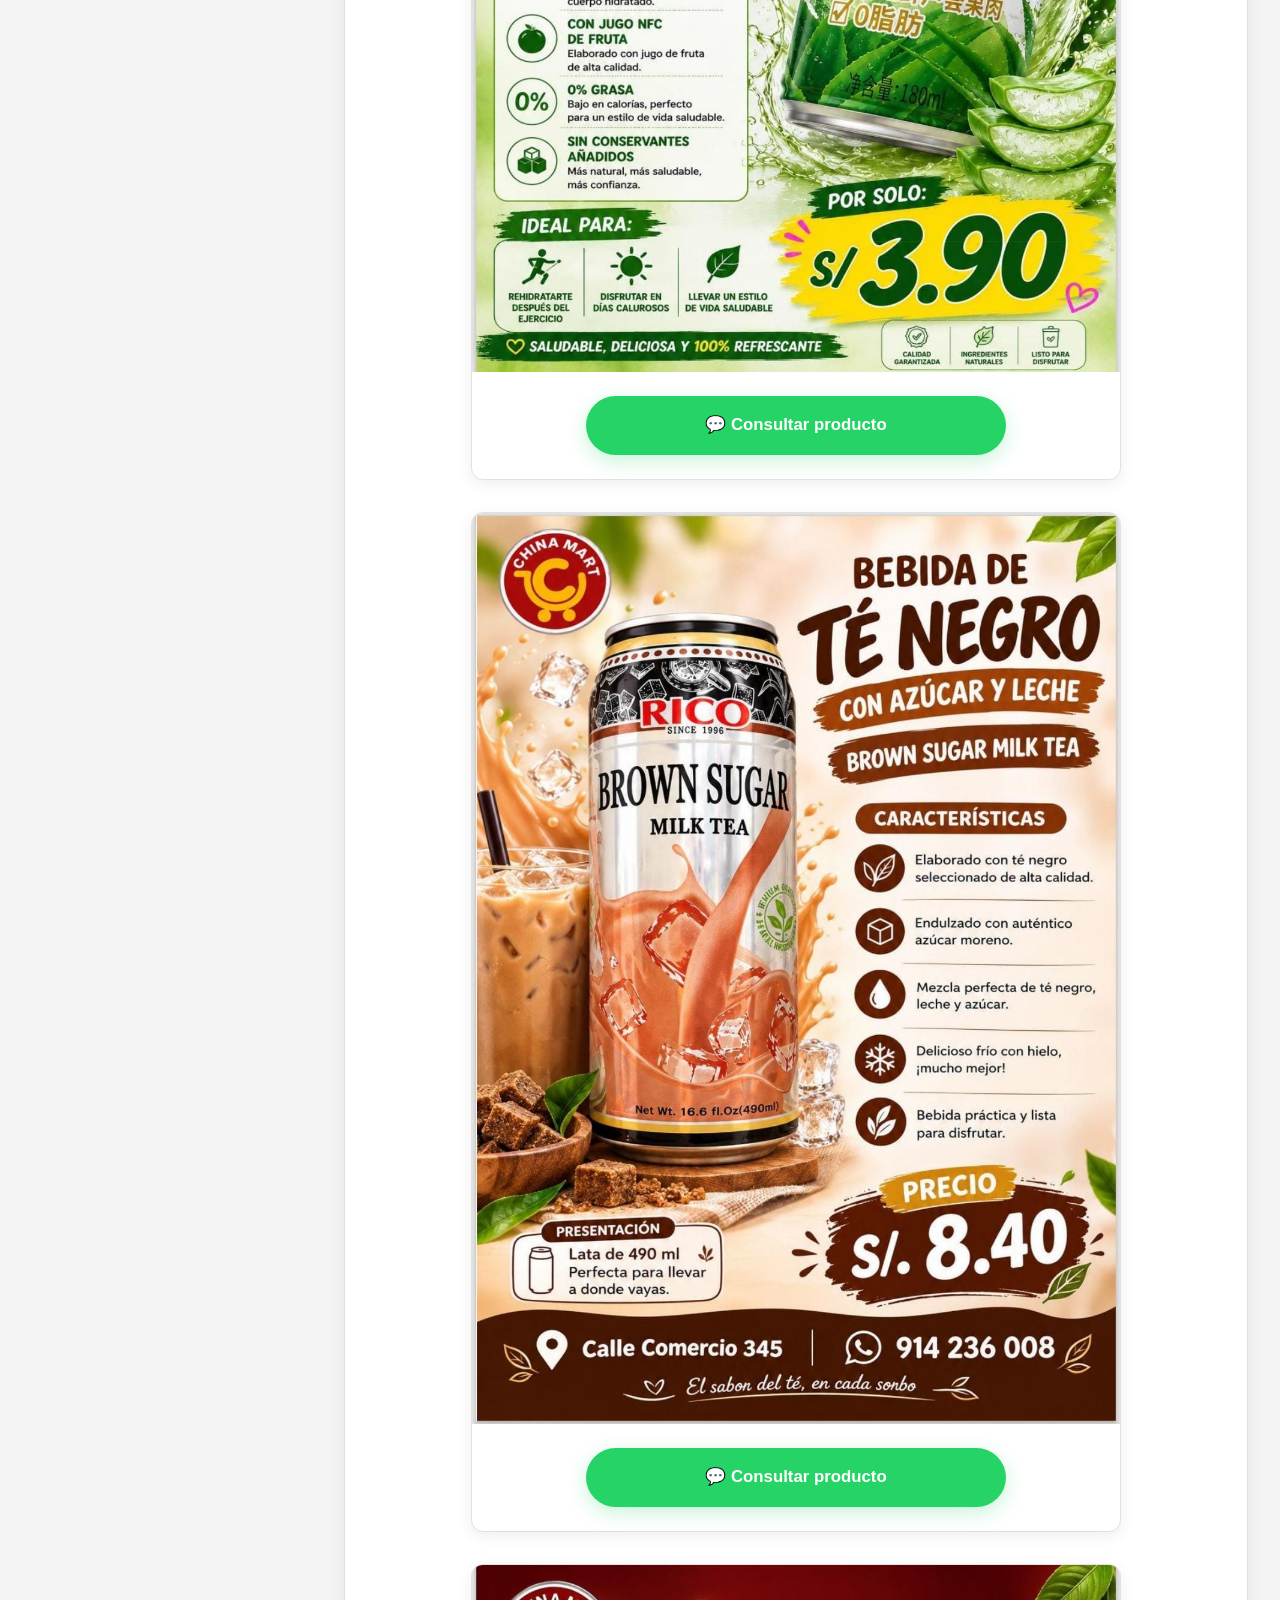
==== commit 90798eb8: "Implement search functionality in categorias.html Added a functional search bar with results display" ====
--- a/categorias.html
+++ b/categorias.html
@@ -458,6 +458,94 @@
                 padding: 1rem;
             }
         }
+    
+        /* BUSCADOR FUNCIONAL */
+        .buscador-contenedor {
+            position: relative;
+            width: 350px;
+            z-index: 2000;
+        }
+
+        .buscador-contenedor .buscador {
+            width: 100%;
+        }
+
+        .resultados-busqueda {
+            display: none;
+            position: absolute;
+            top: calc(100% + 8px);
+            left: 0;
+            right: 0;
+            background: white;
+            color: #15191d;
+            border-radius: 14px;
+            box-shadow: 0 12px 30px rgba(0,0,0,0.22);
+            overflow: hidden;
+            max-height: 360px;
+            overflow-y: auto;
+        }
+
+        .resultados-busqueda.visible {
+            display: block;
+        }
+
+        .resultado-busqueda {
+            display: block;
+            padding: 12px 15px;
+            text-decoration: none;
+            color: #15191d;
+            border-bottom: 1px solid #eeeeee;
+            background: white;
+            cursor: pointer;
+        }
+
+        .resultado-busqueda:hover,
+        .resultado-busqueda:focus {
+            background: #fff1f2;
+            outline: none;
+        }
+
+        .resultado-busqueda strong {
+            display: block;
+            font-size: 14px;
+        }
+
+        .resultado-busqueda span {
+            display: block;
+            margin-top: 2px;
+            color: #777;
+            font-size: 12px;
+        }
+
+        .sin-resultados-busqueda {
+            padding: 14px 15px;
+            color: #666;
+            font-size: 14px;
+            background: white;
+        }
+
+        .mensaje-busqueda-catalogo {
+            display: none;
+            margin: 0 0 1.5rem;
+            padding: 1rem;
+            border-radius: 10px;
+            background: #fff4f4;
+            border: 1px solid #ffd1d1;
+            color: #555;
+            text-align: center;
+        }
+
+        .card-producto.coincidencia-destacada {
+            outline: 3px solid #ed1c24;
+            outline-offset: 3px;
+        }
+
+        @media (max-width: 850px) {
+            .buscador-contenedor {
+                width: min(100%, 520px);
+            }
+        }
+
     </style>
 </head>
 <body>
@@ -474,7 +562,15 @@
                 </div>
             </div>
 
-            <input type="text" class="buscador" placeholder="🔎 Buscar en nuestros catálogos...">
+            <div class="buscador-contenedor">
+                <input
+                    id="busquedaCatalogo"
+                    type="search"
+                    class="buscador"
+                    placeholder="🔎 Busca por nombre o tipo de producto..."
+                    autocomplete="off"
+                >
+            </div>
 
             <nav>
                 <a href="index.html">Inicio</a>
@@ -507,6 +603,7 @@
 
         <!-- PANEL PRINCIPAL -->
         <main class="content-catalogo">
+            <div id="mensajeBusquedaCatalogo" class="mensaje-busqueda-catalogo"></div>
             
             <!-- CATEGORÍA 1: BEBIDAS ASIÁTICAS -->
             <div id="bebidas" class="catalogo-section active">
@@ -1324,11 +1421,108 @@
         }
 
         window.addEventListener('DOMContentLoaded', () => {
-            if (window.location.hash) {
+            const parametros = new URLSearchParams(window.location.search);
+            if (!parametros.get("buscar") && window.location.hash) {
                 const idSeccion = decodeURIComponent(window.location.hash.substring(1));
                 activarCatalogo(idSeccion);
             }
         });
+
+        const buscadorCatalogo = document.getElementById("busquedaCatalogo");
+        const mensajeBusquedaCatalogo = document.getElementById("mensajeBusquedaCatalogo");
+
+        function normalizarTexto(texto) {
+            return texto.toLowerCase()
+                .normalize("NFD")
+                .replace(/[\u0300-\u036f]/g, "")
+                .trim();
+        }
+
+        function restaurarCatalogo() {
+            document.querySelectorAll(".card-producto").forEach(card => {
+                card.style.display = "";
+                card.classList.remove("coincidencia-destacada");
+            });
+
+            mensajeBusquedaCatalogo.style.display = "none";
+
+            const idHash = window.location.hash
+                ? decodeURIComponent(window.location.hash.substring(1))
+                : "bebidas";
+
+            activarCatalogo(document.getElementById(idHash) ? idHash : "bebidas");
+        }
+
+        function buscarEnCatalogo() {
+            const consulta = normalizarTexto(buscadorCatalogo.value);
+
+            if (!consulta) {
+                restaurarCatalogo();
+                return;
+            }
+
+            let total = 0;
+
+            document.querySelectorAll(".catalogo-section").forEach(seccion => {
+                let coincidenciasSeccion = 0;
+                const nombreCategoria = seccion.querySelector(".section-title")?.textContent || "";
+
+                seccion.querySelectorAll(".card-producto").forEach(card => {
+                    const imagen = card.querySelector("img");
+                    const nombre = imagen?.alt || "";
+                    const texto = normalizarTexto(nombre + " " + nombreCategoria);
+
+                    const restringido = /\b(licor|soju|coctel|cóctel)\b/i.test(nombre);
+                    const coincide = !restringido && texto.includes(consulta);
+
+                    card.style.display = coincide ? "" : "none";
+                    card.classList.toggle("coincidencia-destacada", coincide);
+
+                    if (coincide) {
+                        coincidenciasSeccion++;
+                        total++;
+                    }
+                });
+
+                seccion.classList.toggle("active", coincidenciasSeccion > 0);
+            });
+
+            document.querySelectorAll(".catalog-item")
+                .forEach(item => item.classList.remove("active"));
+
+            mensajeBusquedaCatalogo.style.display = "block";
+
+            if (total === 0) {
+                mensajeBusquedaCatalogo.textContent =
+                    'No encontramos productos con “' + buscadorCatalogo.value +
+                    '”. Prueba con una palabra más corta.';
+            } else {
+                mensajeBusquedaCatalogo.textContent =
+                    total === 1
+                        ? "Encontramos 1 producto."
+                        : "Encontramos " + total + " productos.";
+            }
+        }
+
+        buscadorCatalogo.addEventListener("input", buscarEnCatalogo);
+
+        window.addEventListener("DOMContentLoaded", () => {
+            const parametros = new URLSearchParams(window.location.search);
+            const busqueda = parametros.get("buscar");
+
+            if (busqueda) {
+                buscadorCatalogo.value = busqueda;
+                buscarEnCatalogo();
+
+                setTimeout(() => {
+                    const primera = document.querySelector(".card-producto.coincidencia-destacada");
+                    if (primera) {
+                        primera.scrollIntoView({ behavior: "smooth", block: "center" });
+                    }
+                }, 150);
+            }
+        });
+
     </script>
 </body>
 </html>
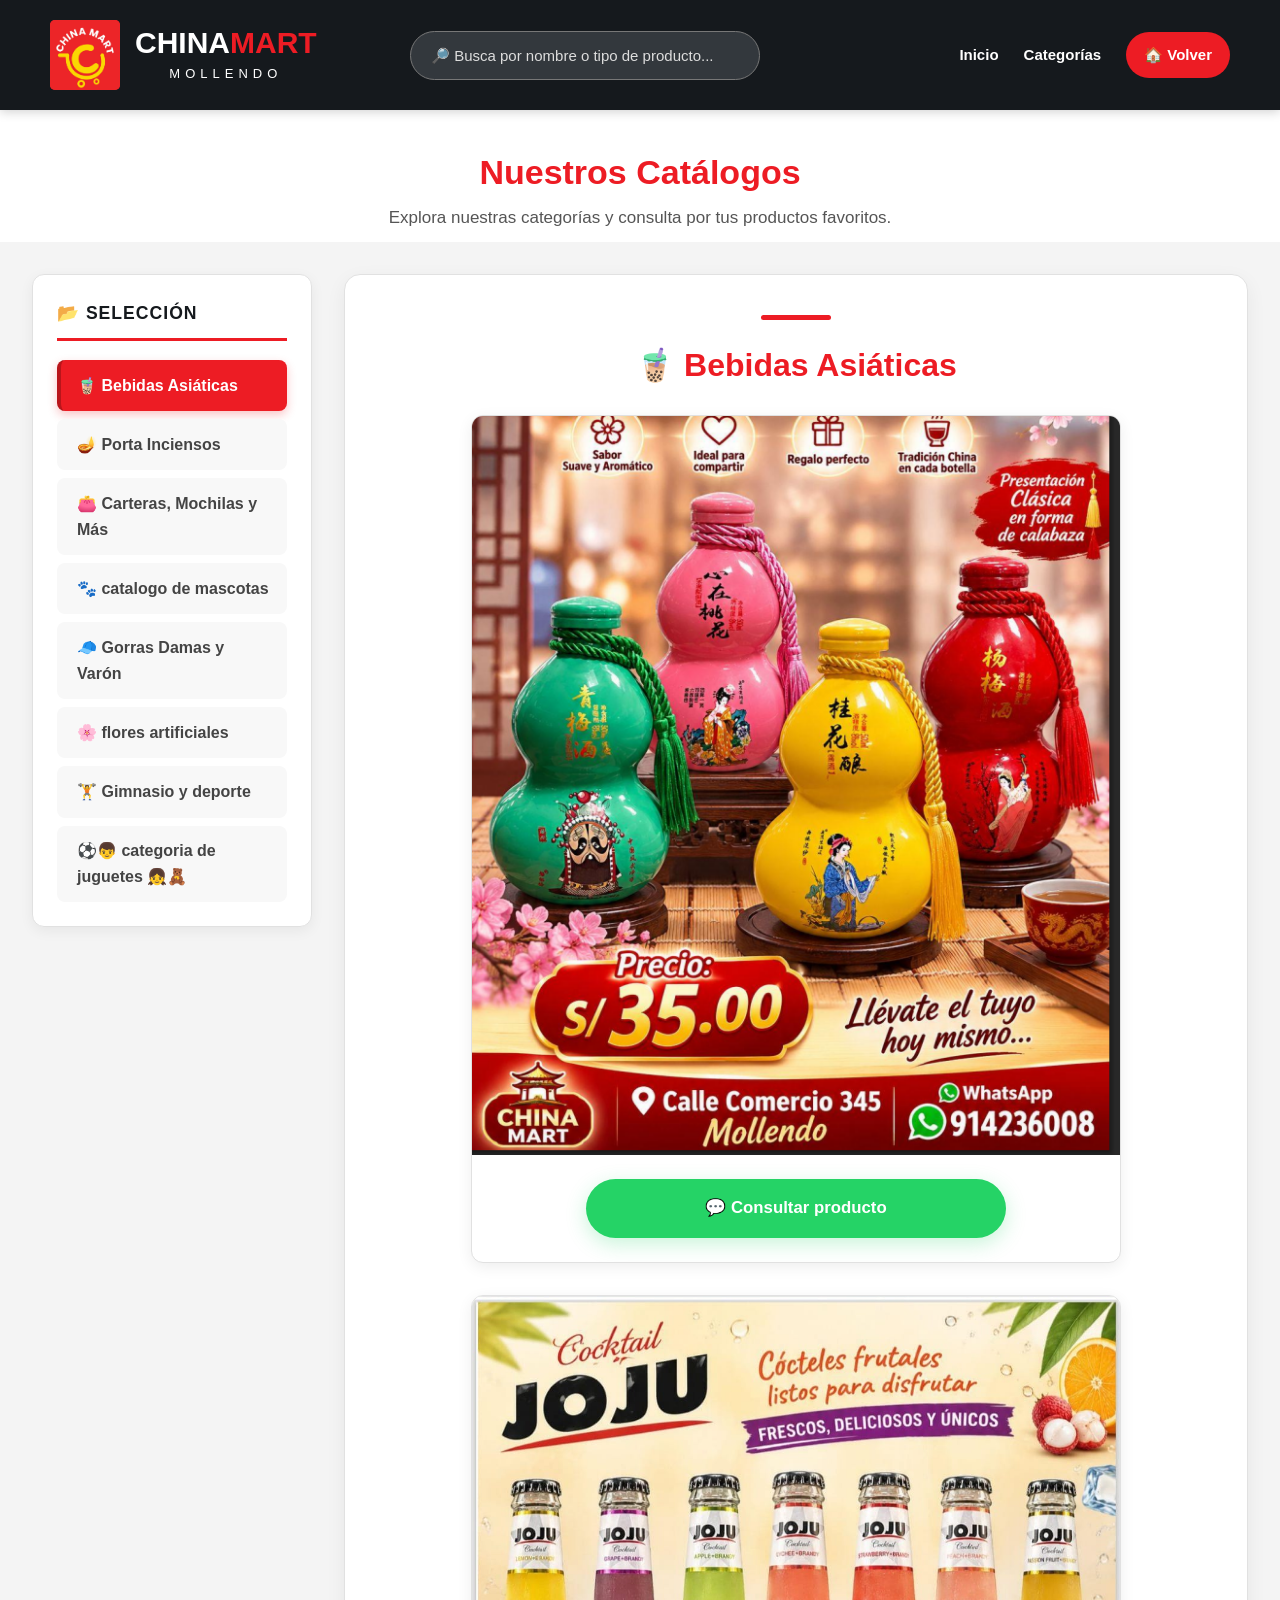
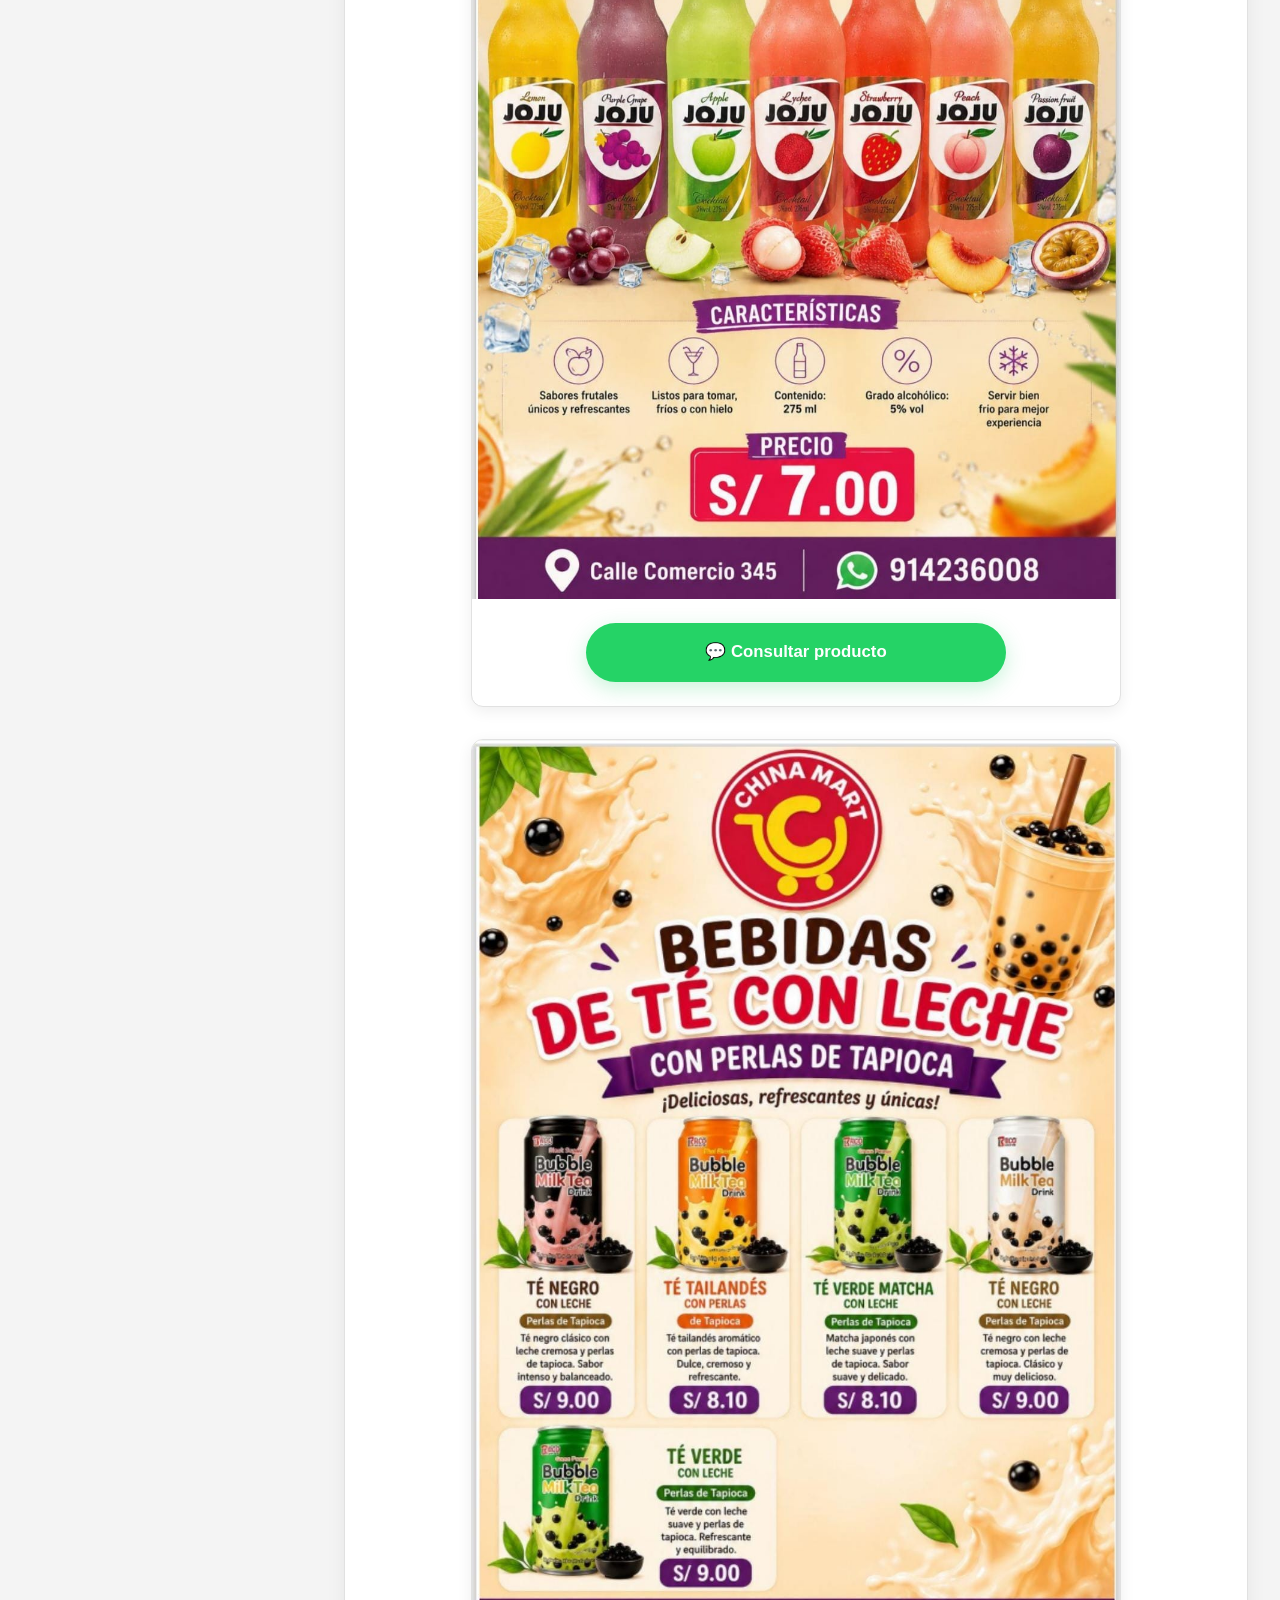
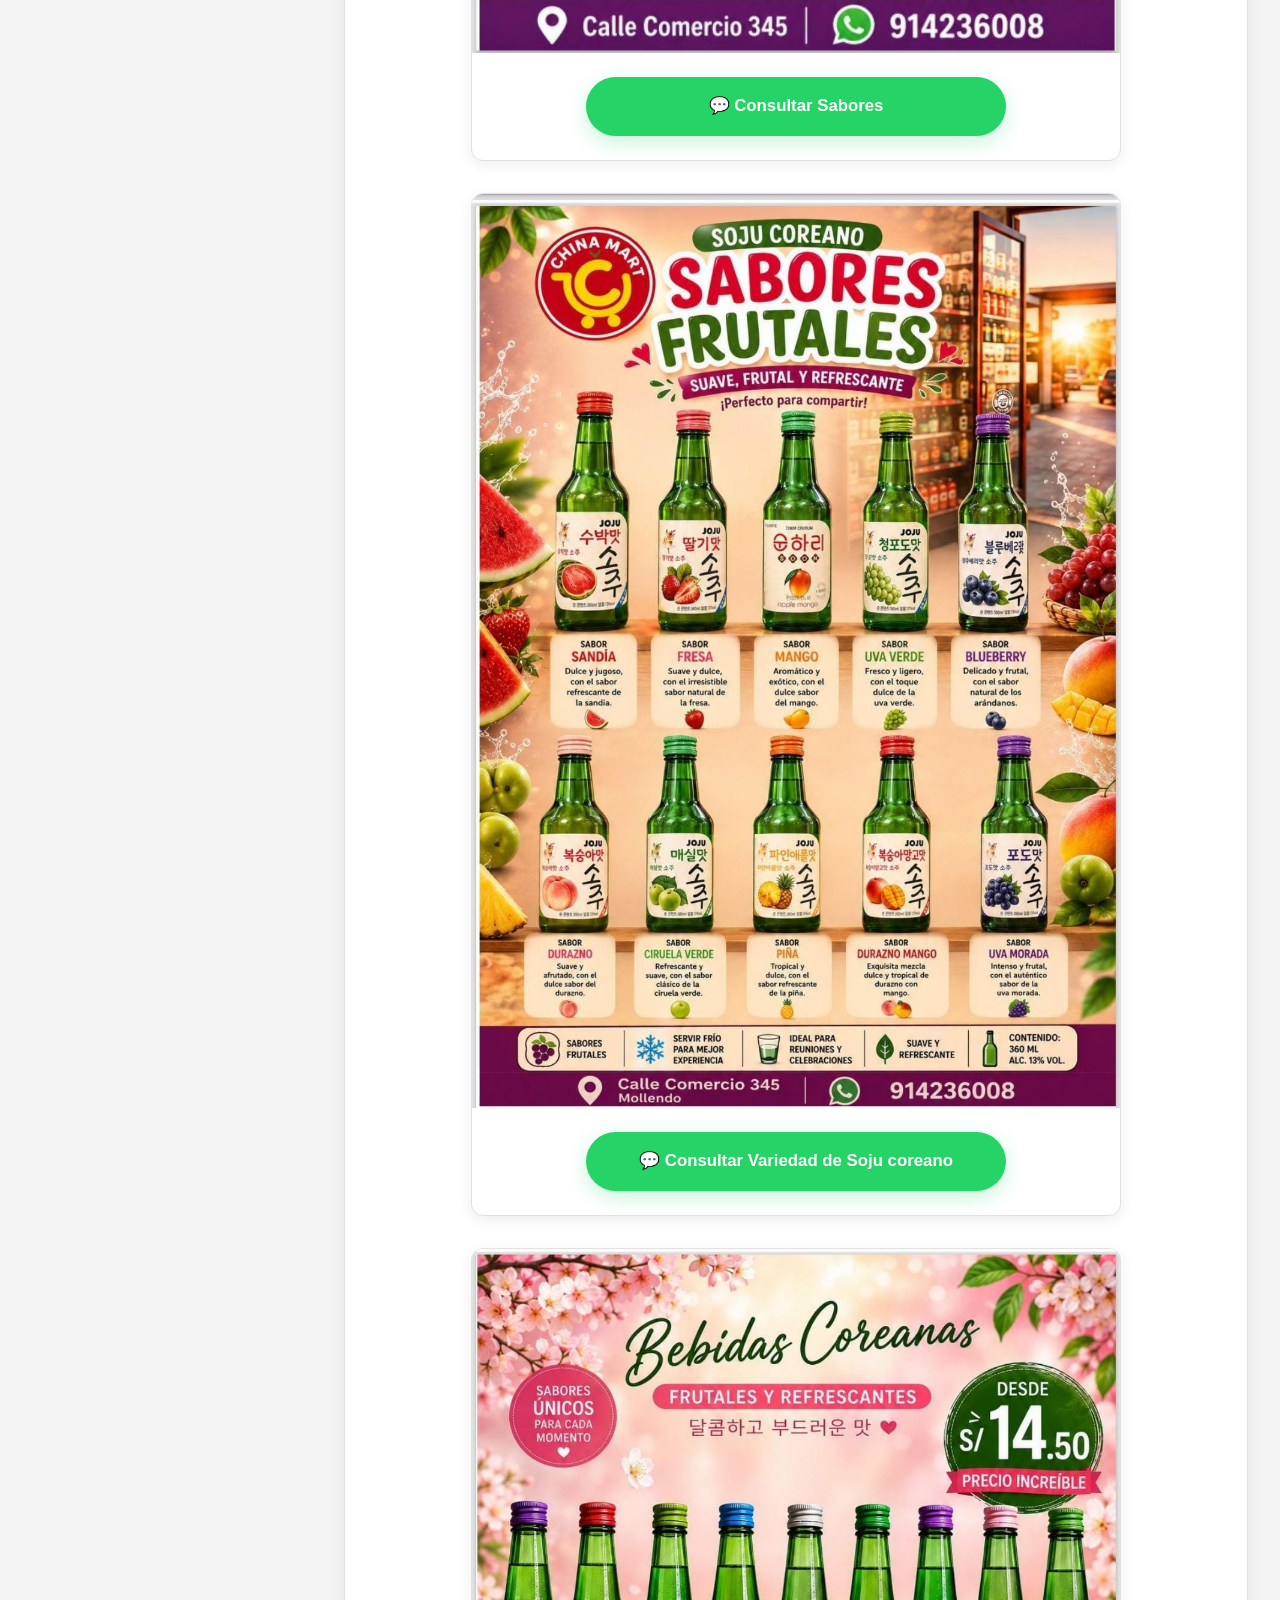
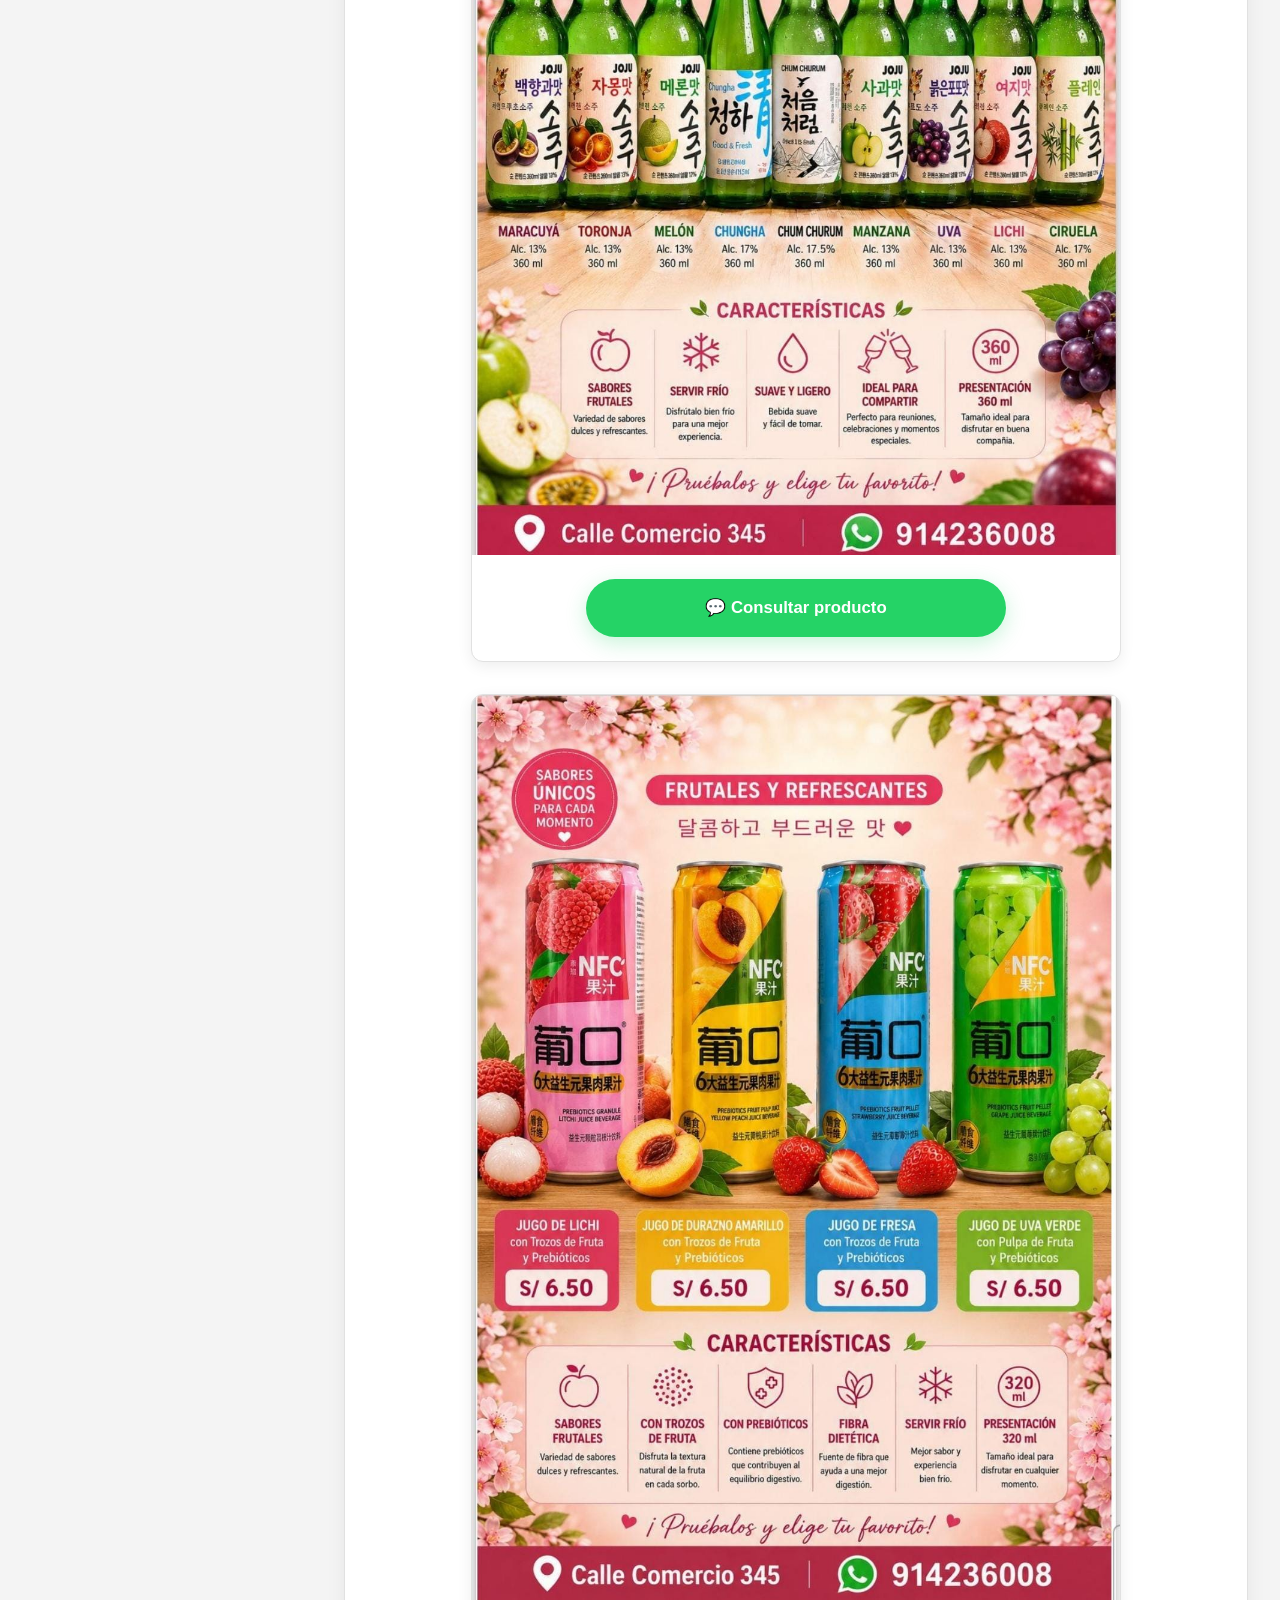
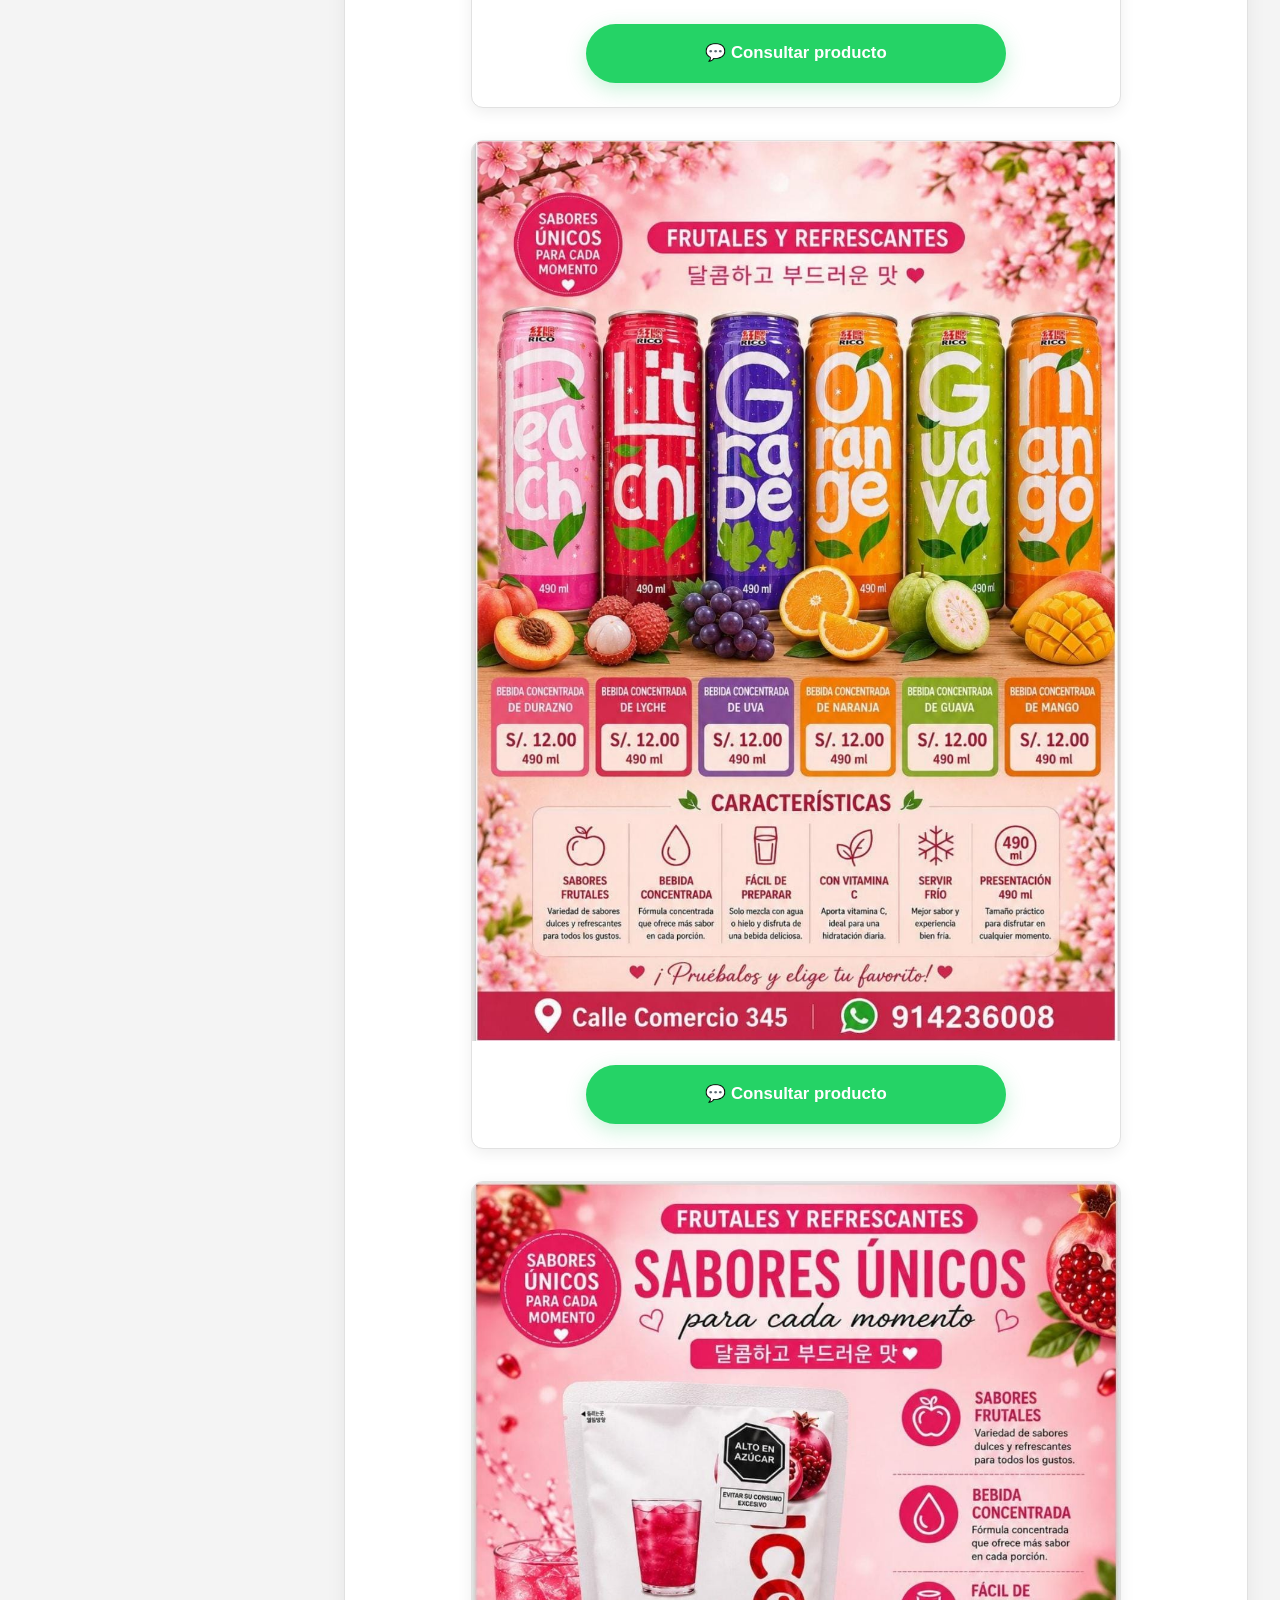
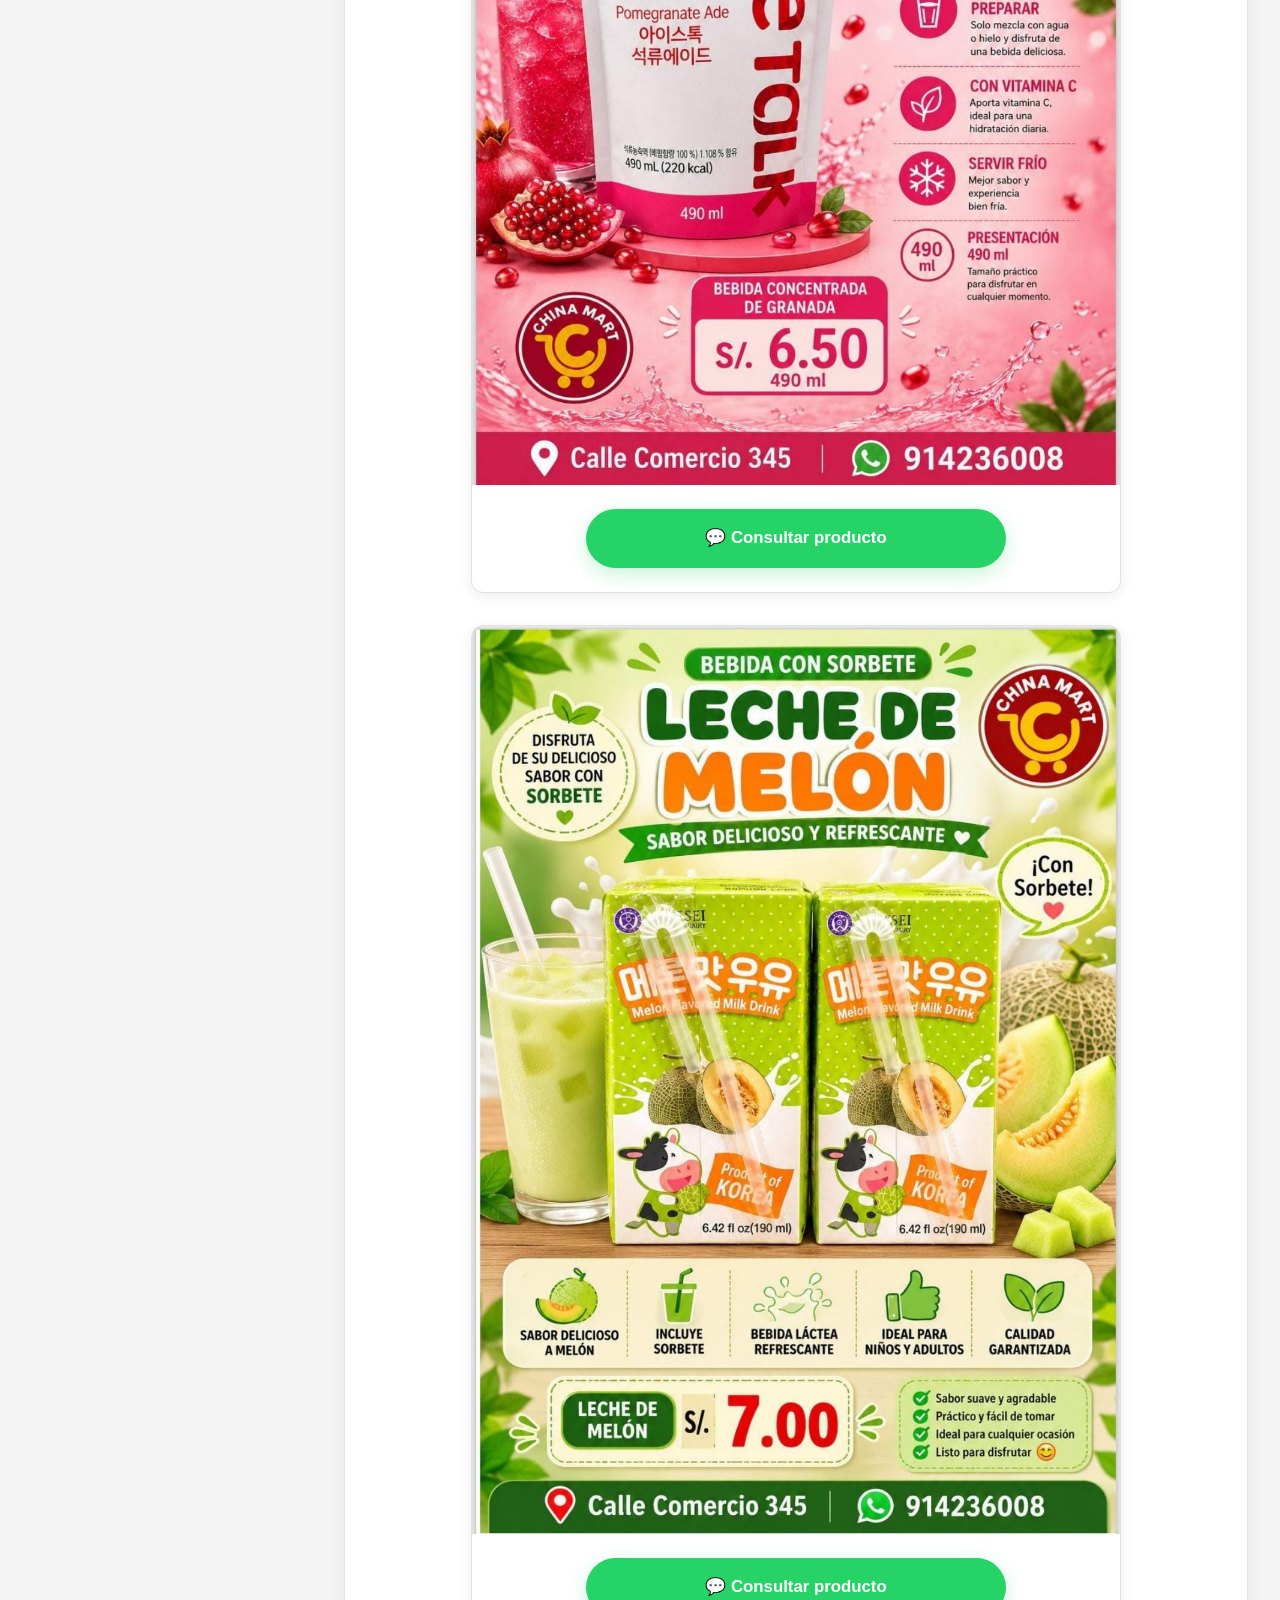
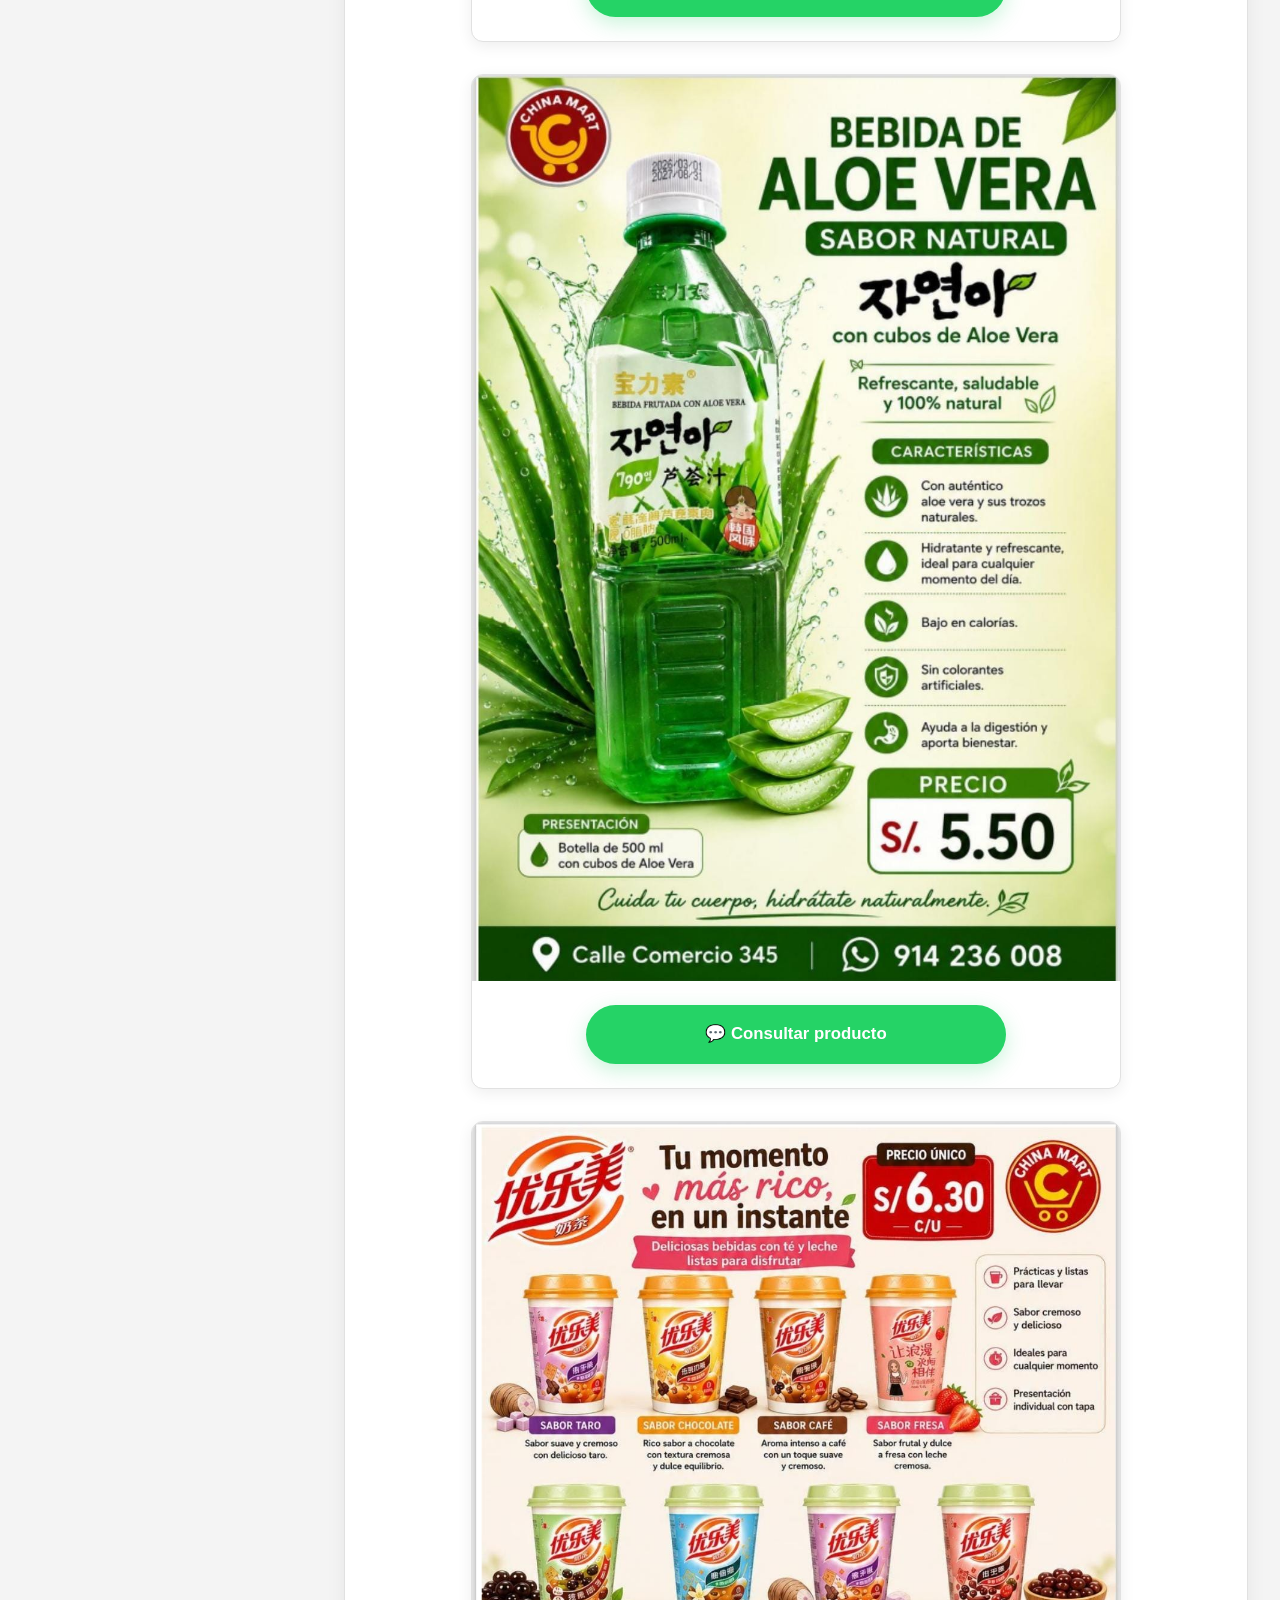
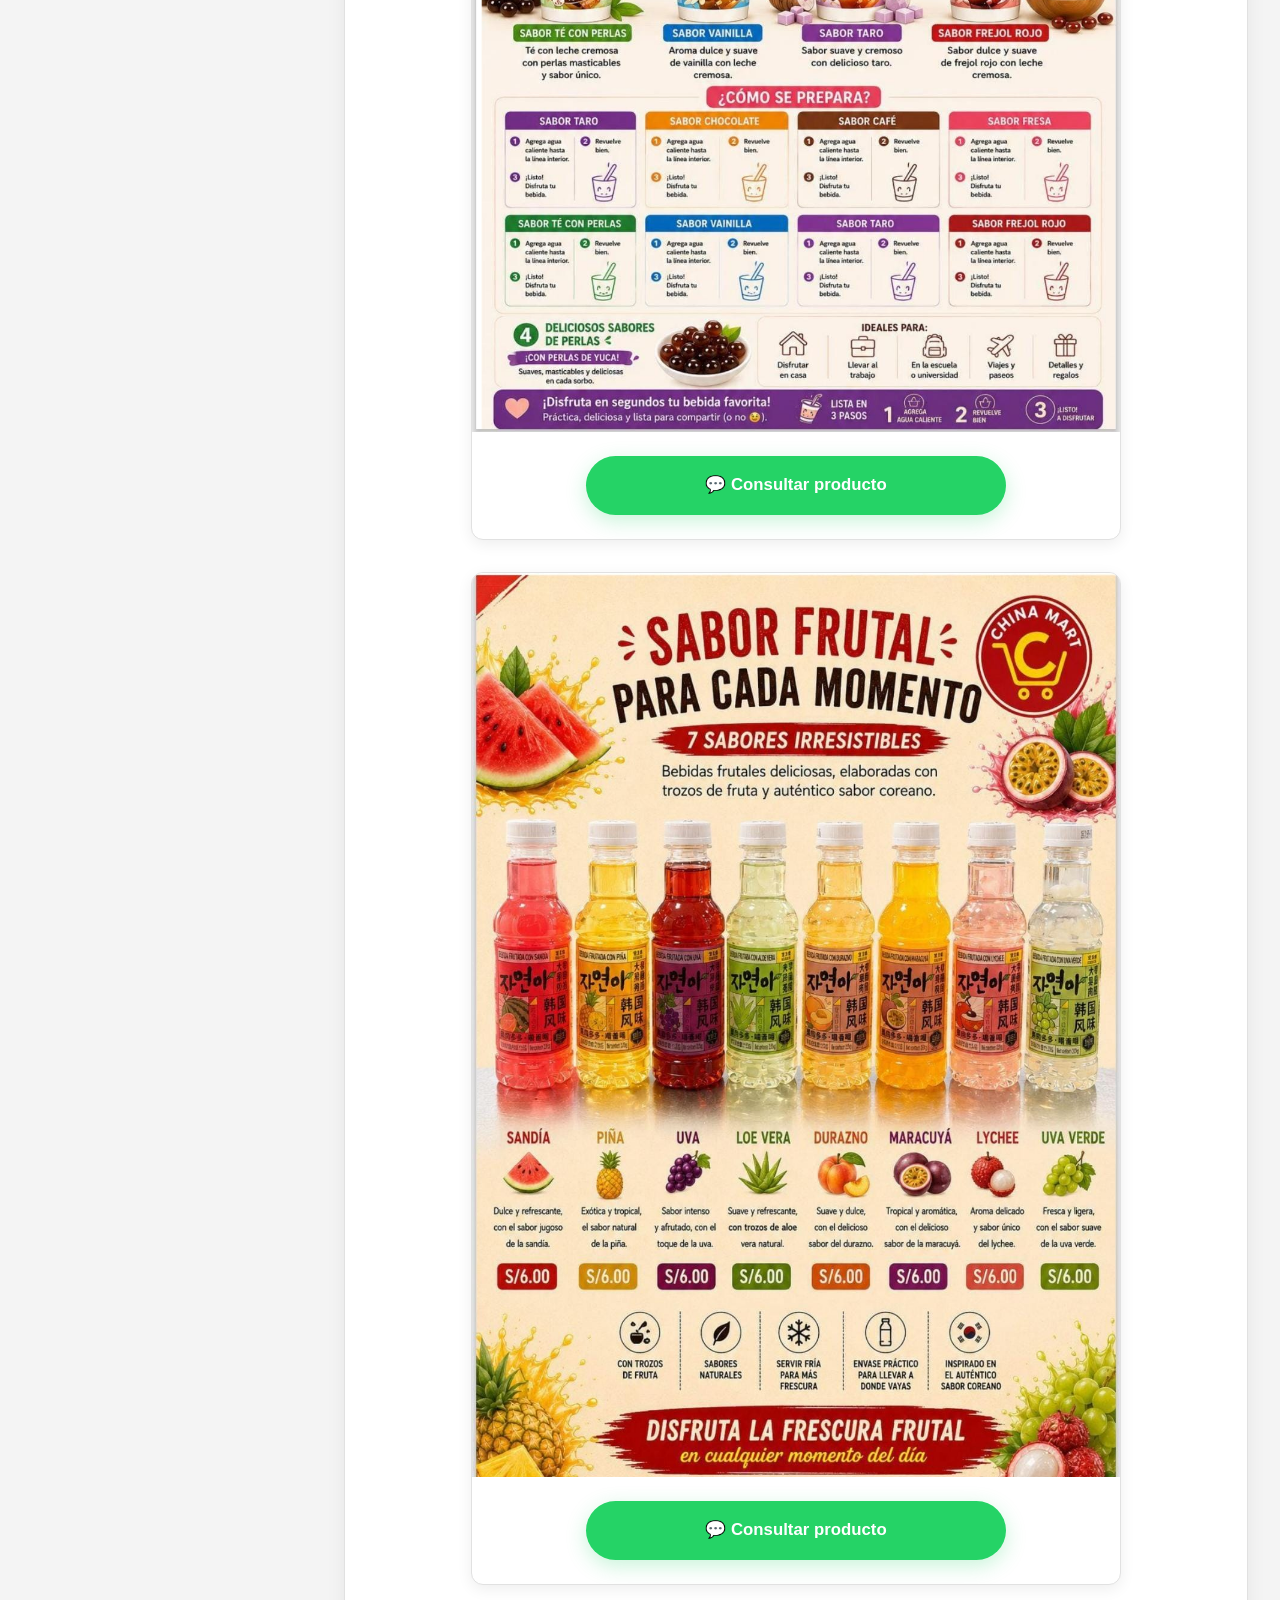
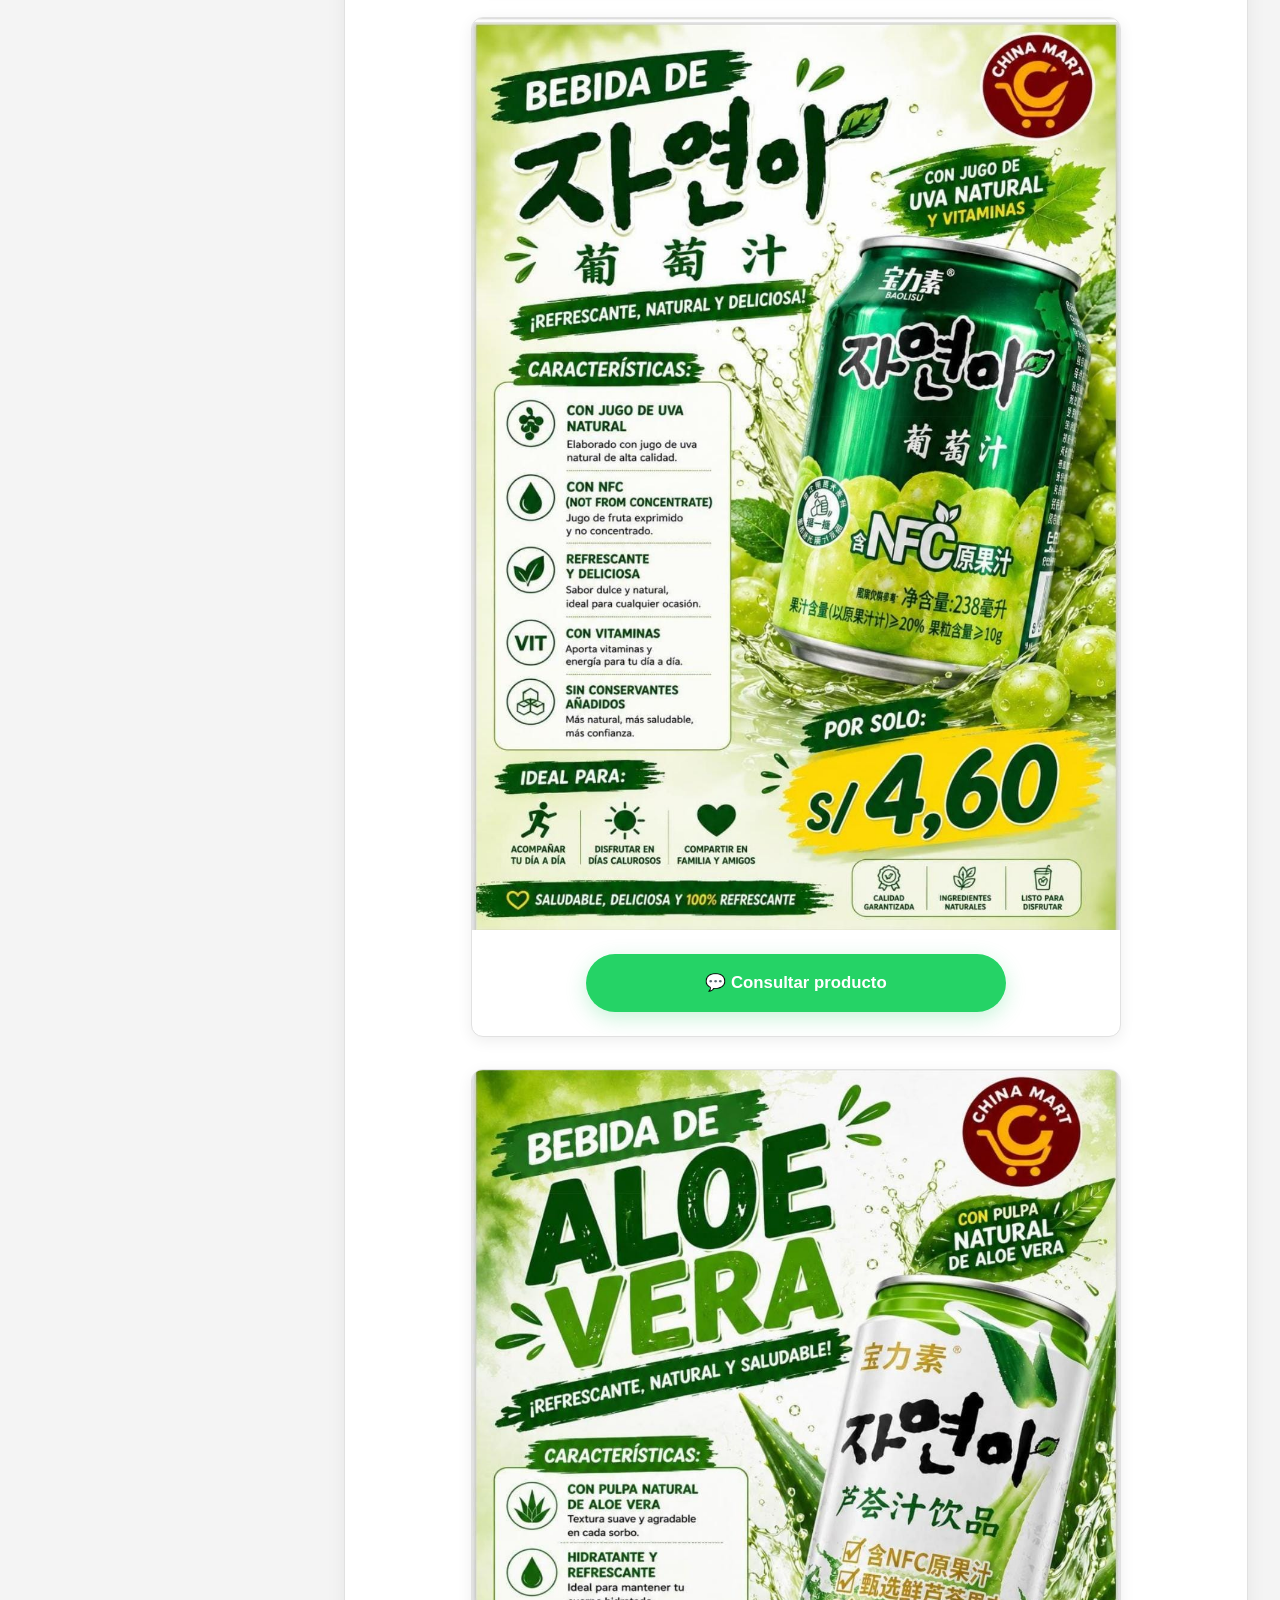
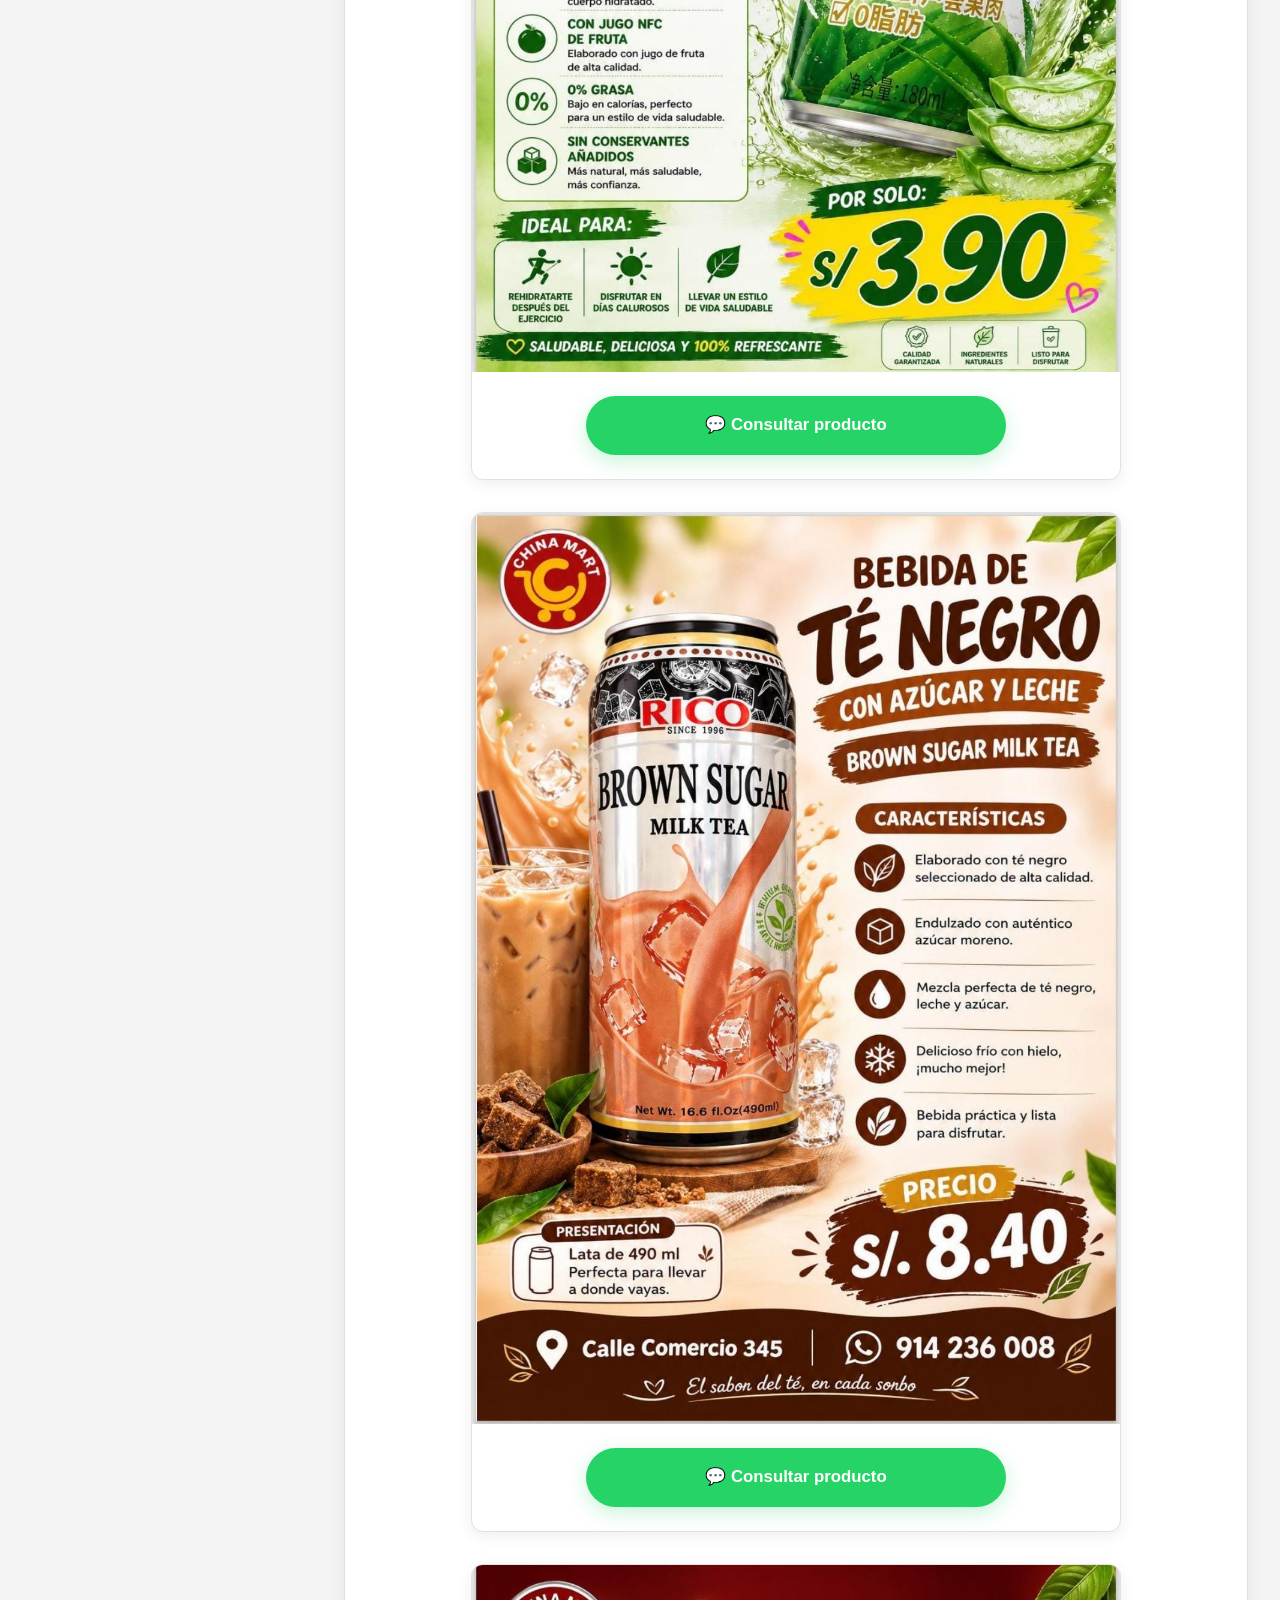
==== commit 8cc00a93: "Add toys category section to categorias.html" ====
--- a/categorias.html
+++ b/categorias.html
@@ -598,6 +598,7 @@
                 <li><a href="#" class="catalog-item" onclick="mostrarCatalogo(event, 'gorras')">🧢 Gorras Damas y Varón</a></li>
                 <li><a href="#" class="catalog-item" onclick="mostrarCatalogo(event, 'flores')">🌸 flores artificiales</a></li>
                 <li><a href="#" class="catalog-item" onclick="mostrarCatalogo(event, 'gimnasio y deportes')">🏋️ Gimnasio y deporte</a></li>
+                <li><a href="#" class="catalog-item" onclick="mostrarCatalogo(event, 'juguetes para niño y niña')">⚽👦 categoria de juguetes 👧🧸</a></li>
             </ul>
         </aside>
 
@@ -1382,6 +1383,8 @@
 </div>
     </div>
 </div>
+            <div id="juguetes para niño y niña" class="catalogo-section">
+    <h2 class="section-title"> ⚽👦 categoria de juguetes 👧🧸</h2>
         </main>
     </div>
 
